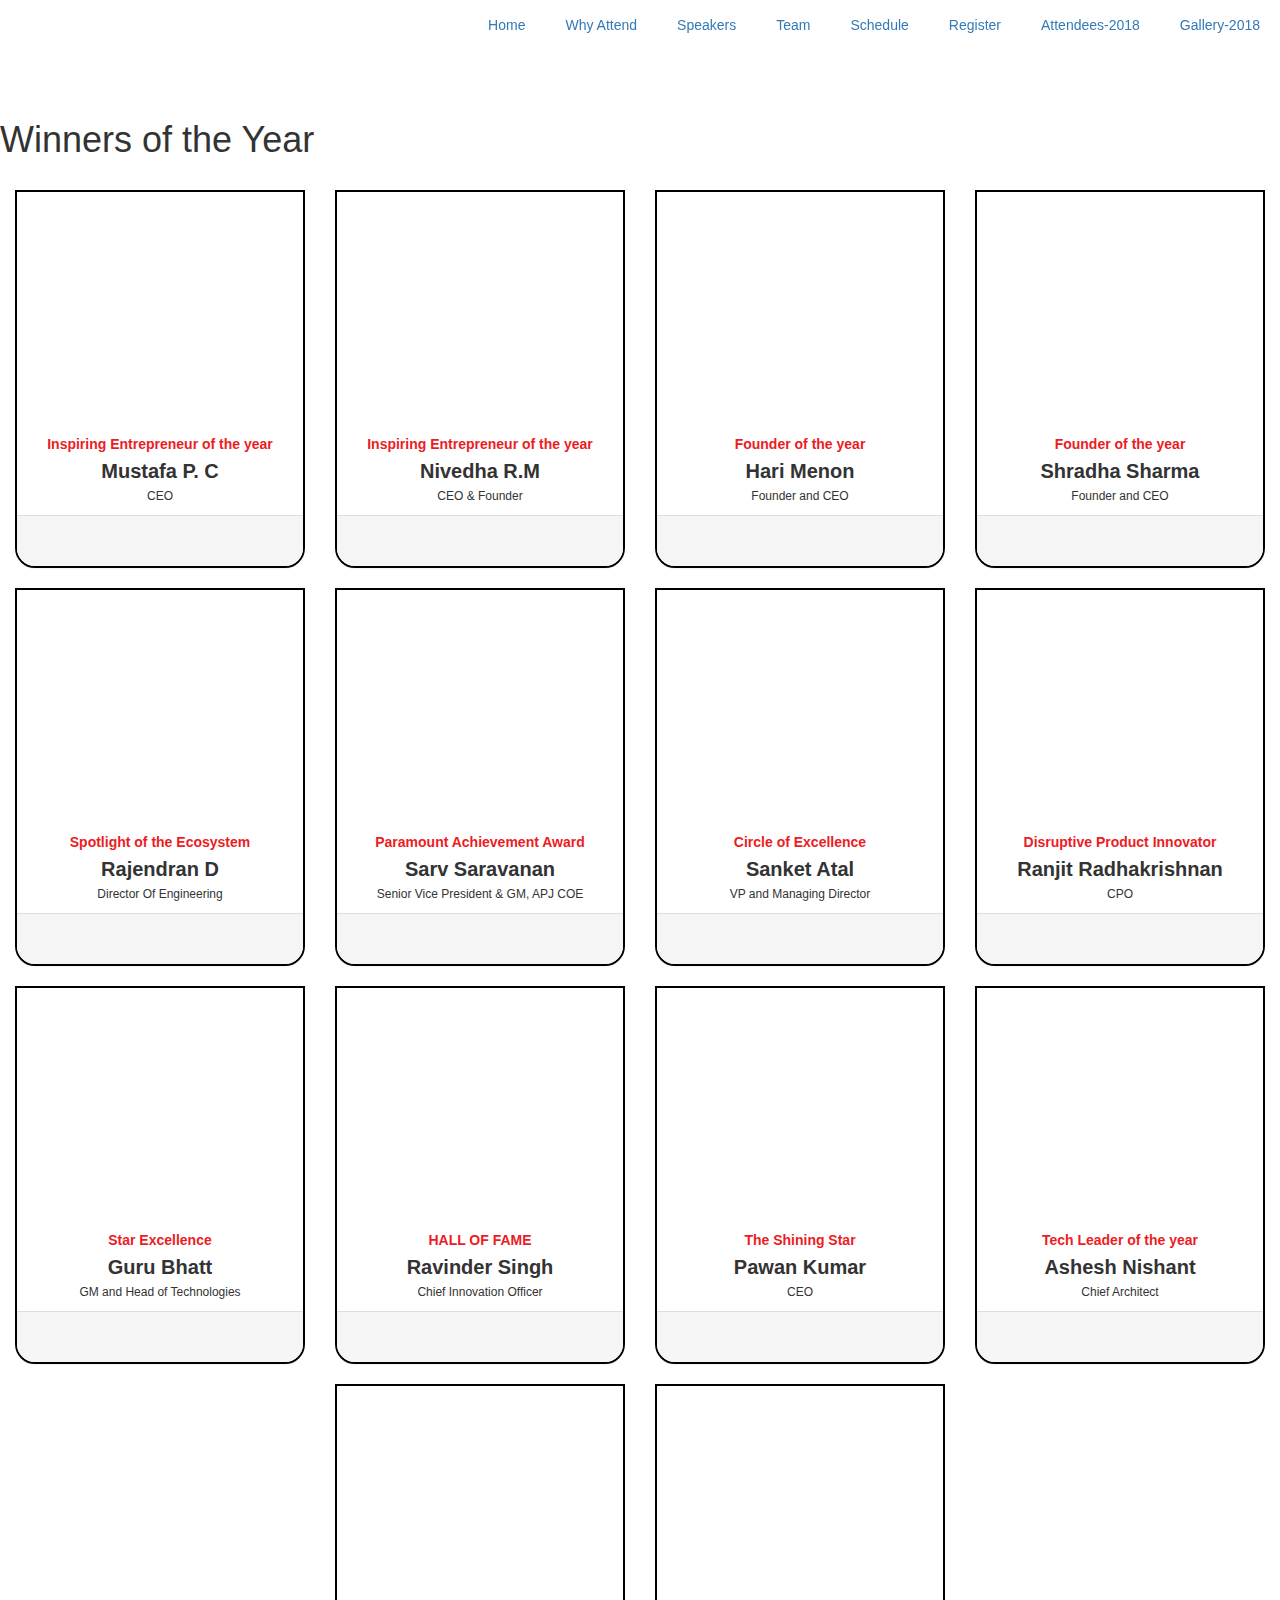
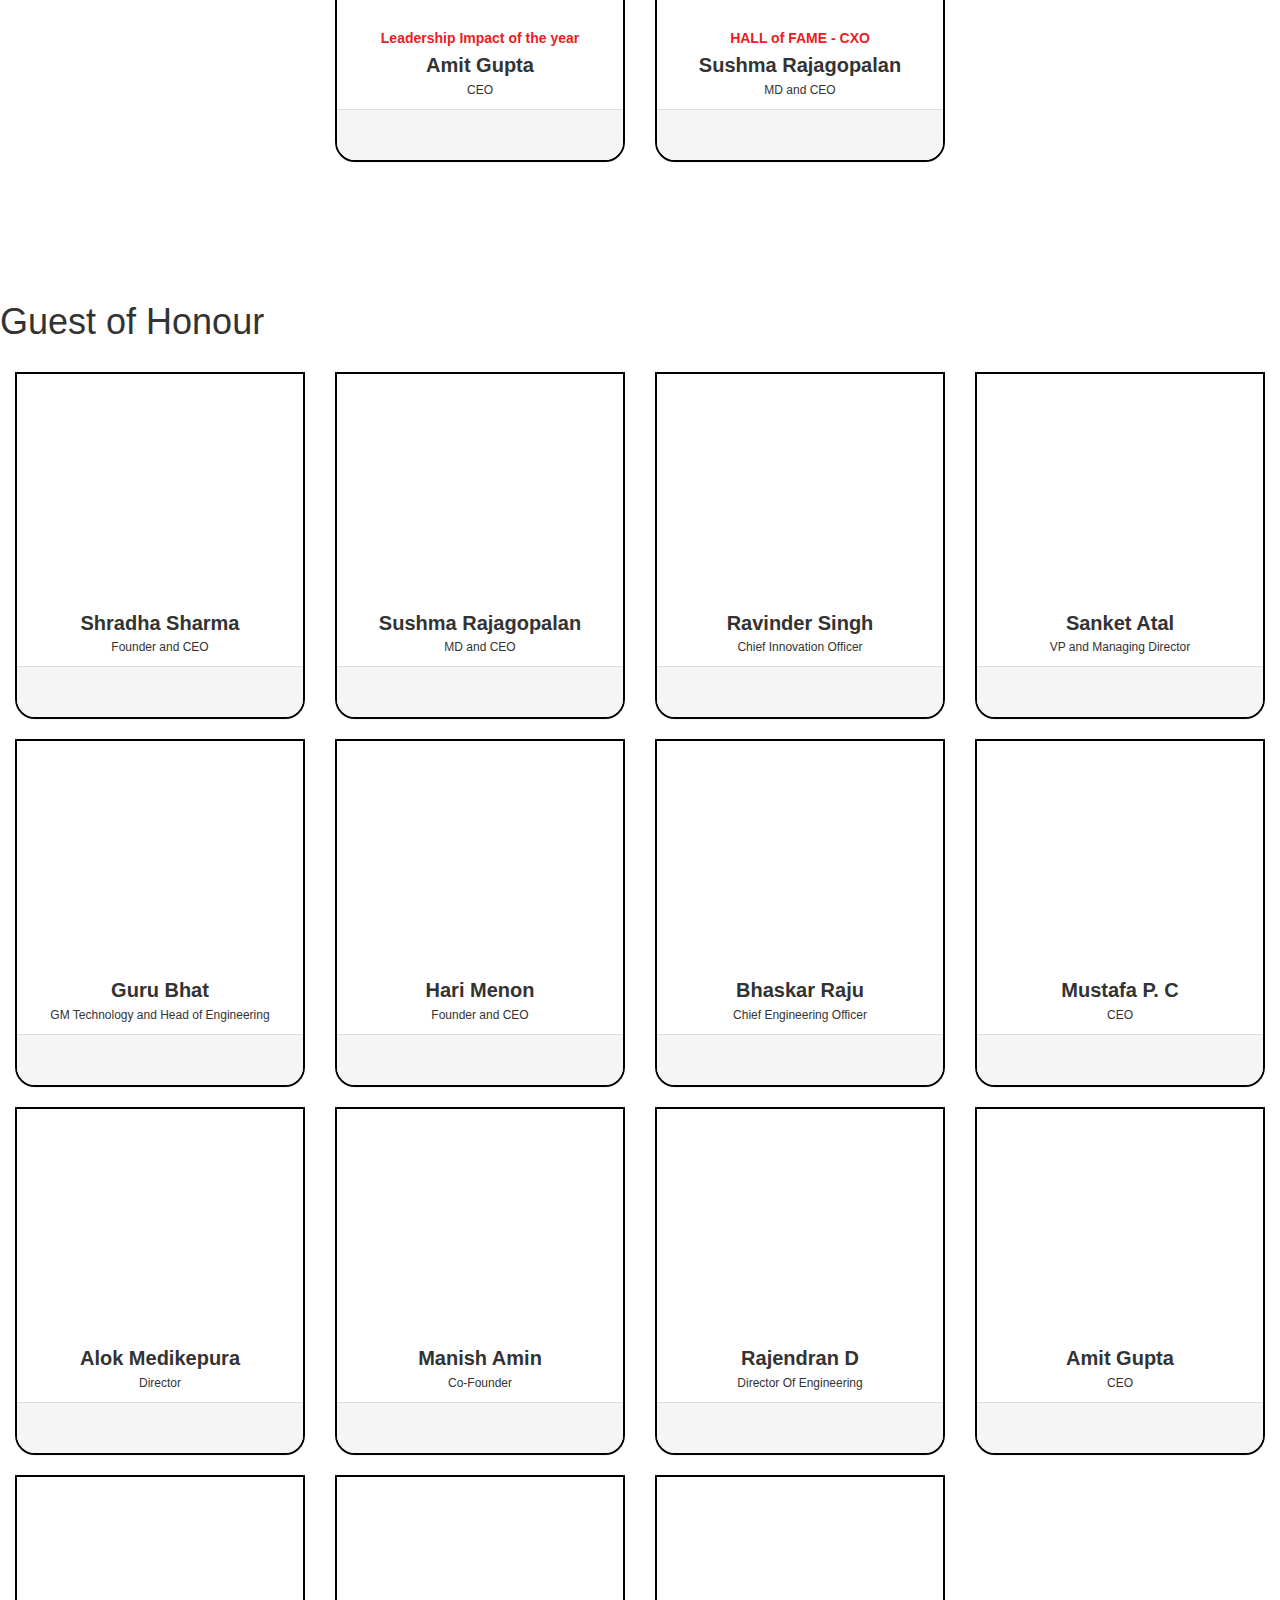
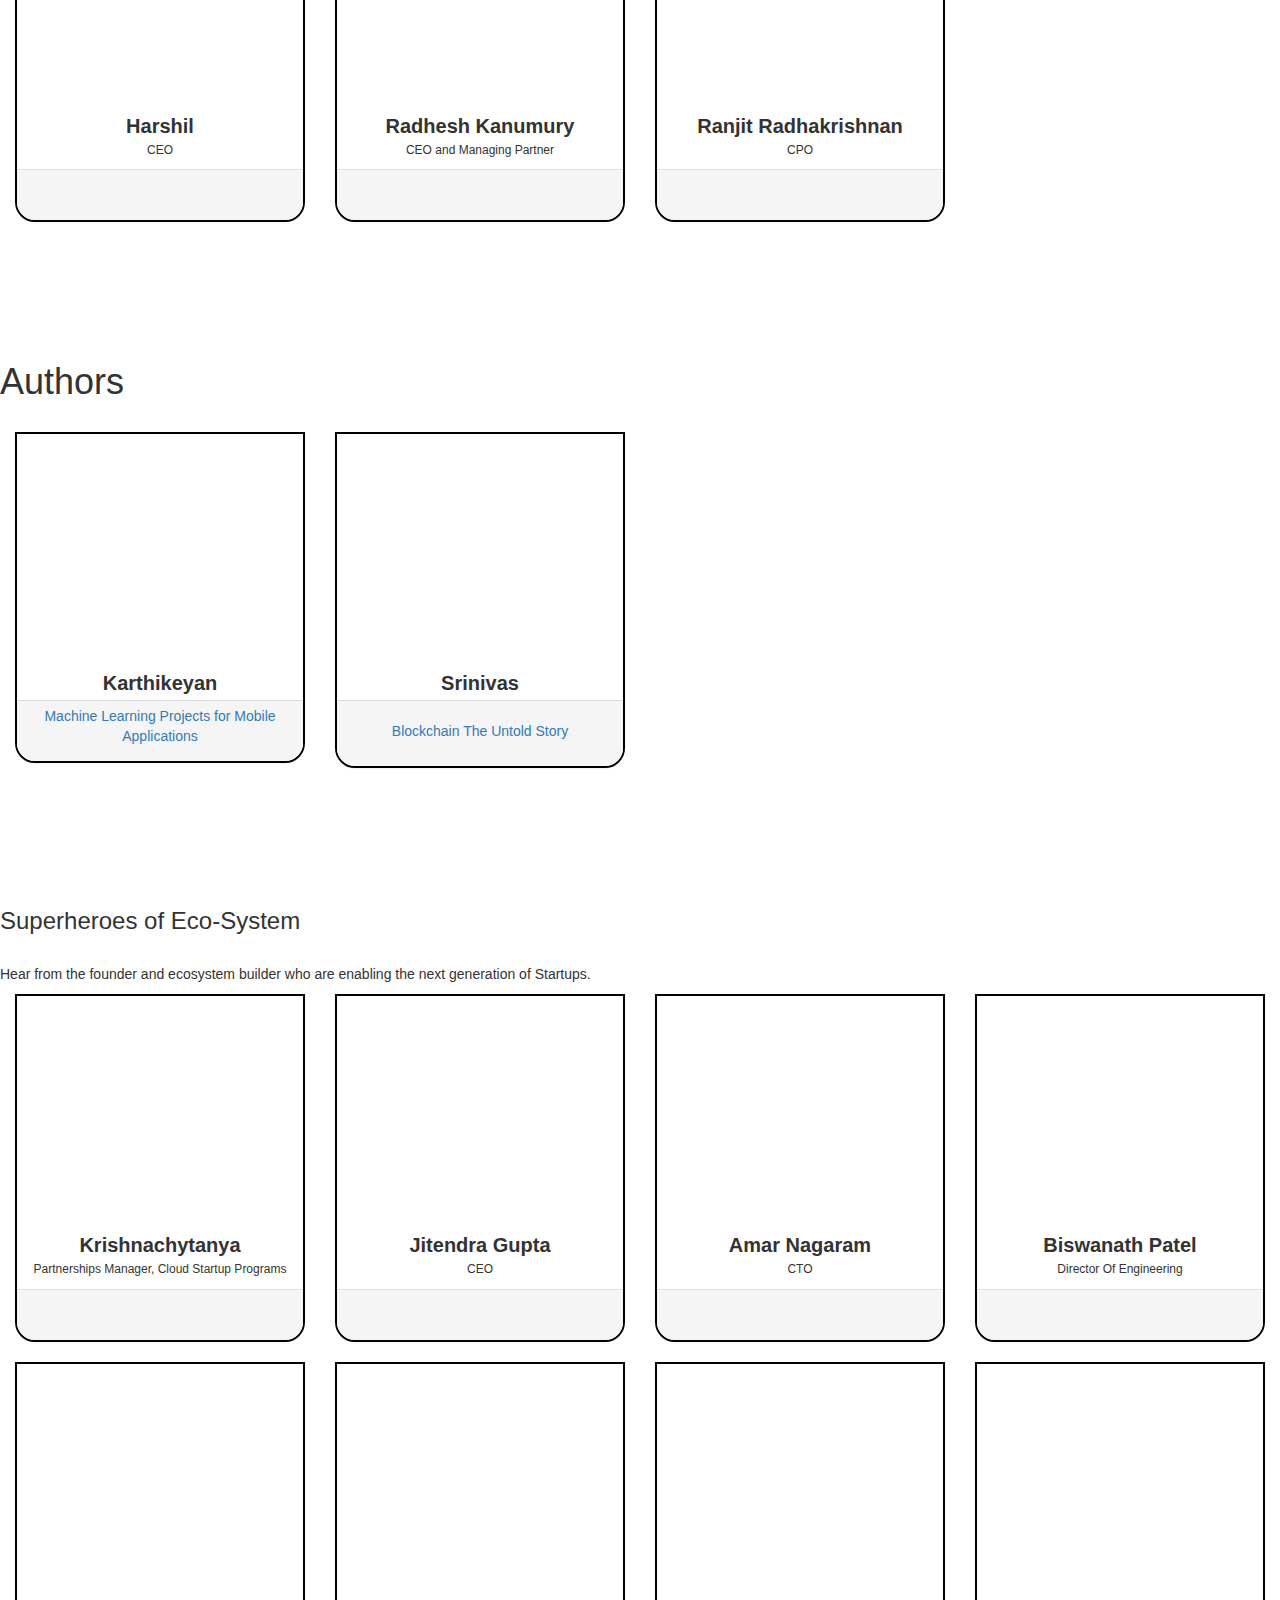
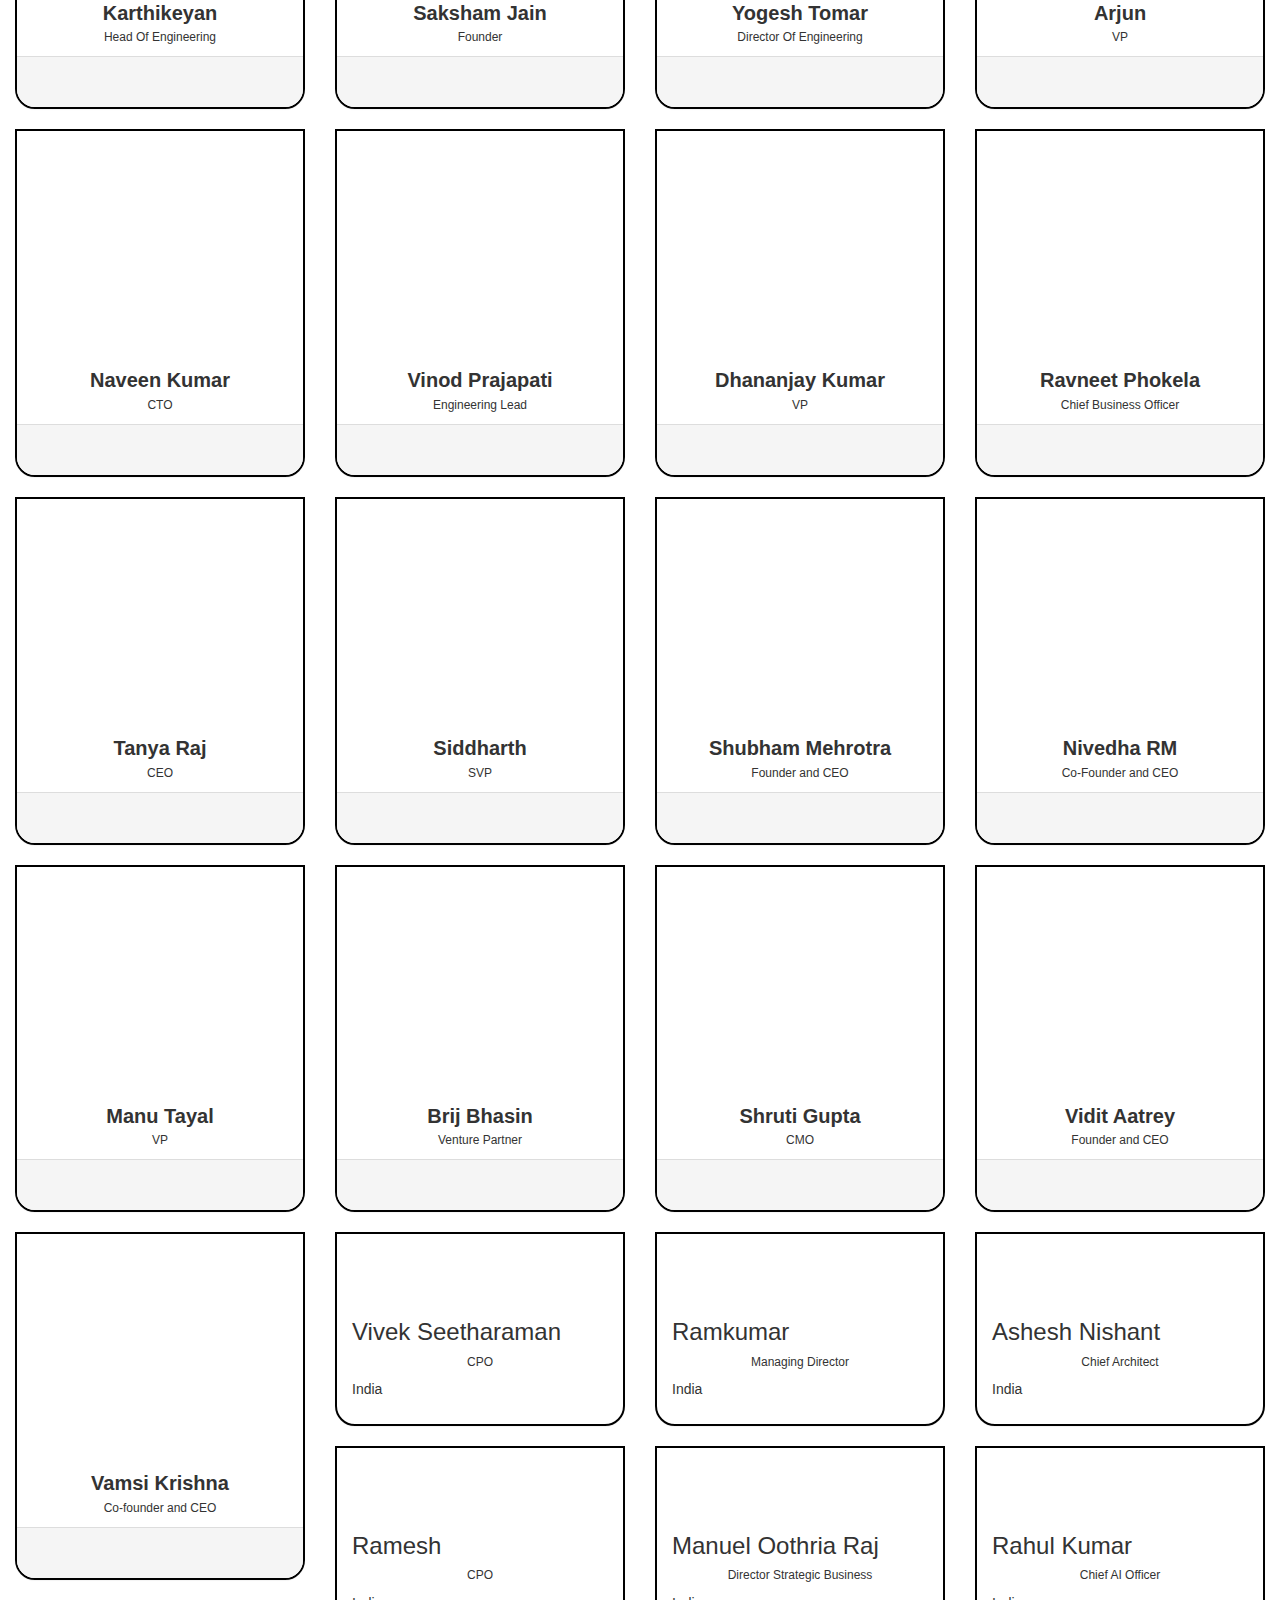
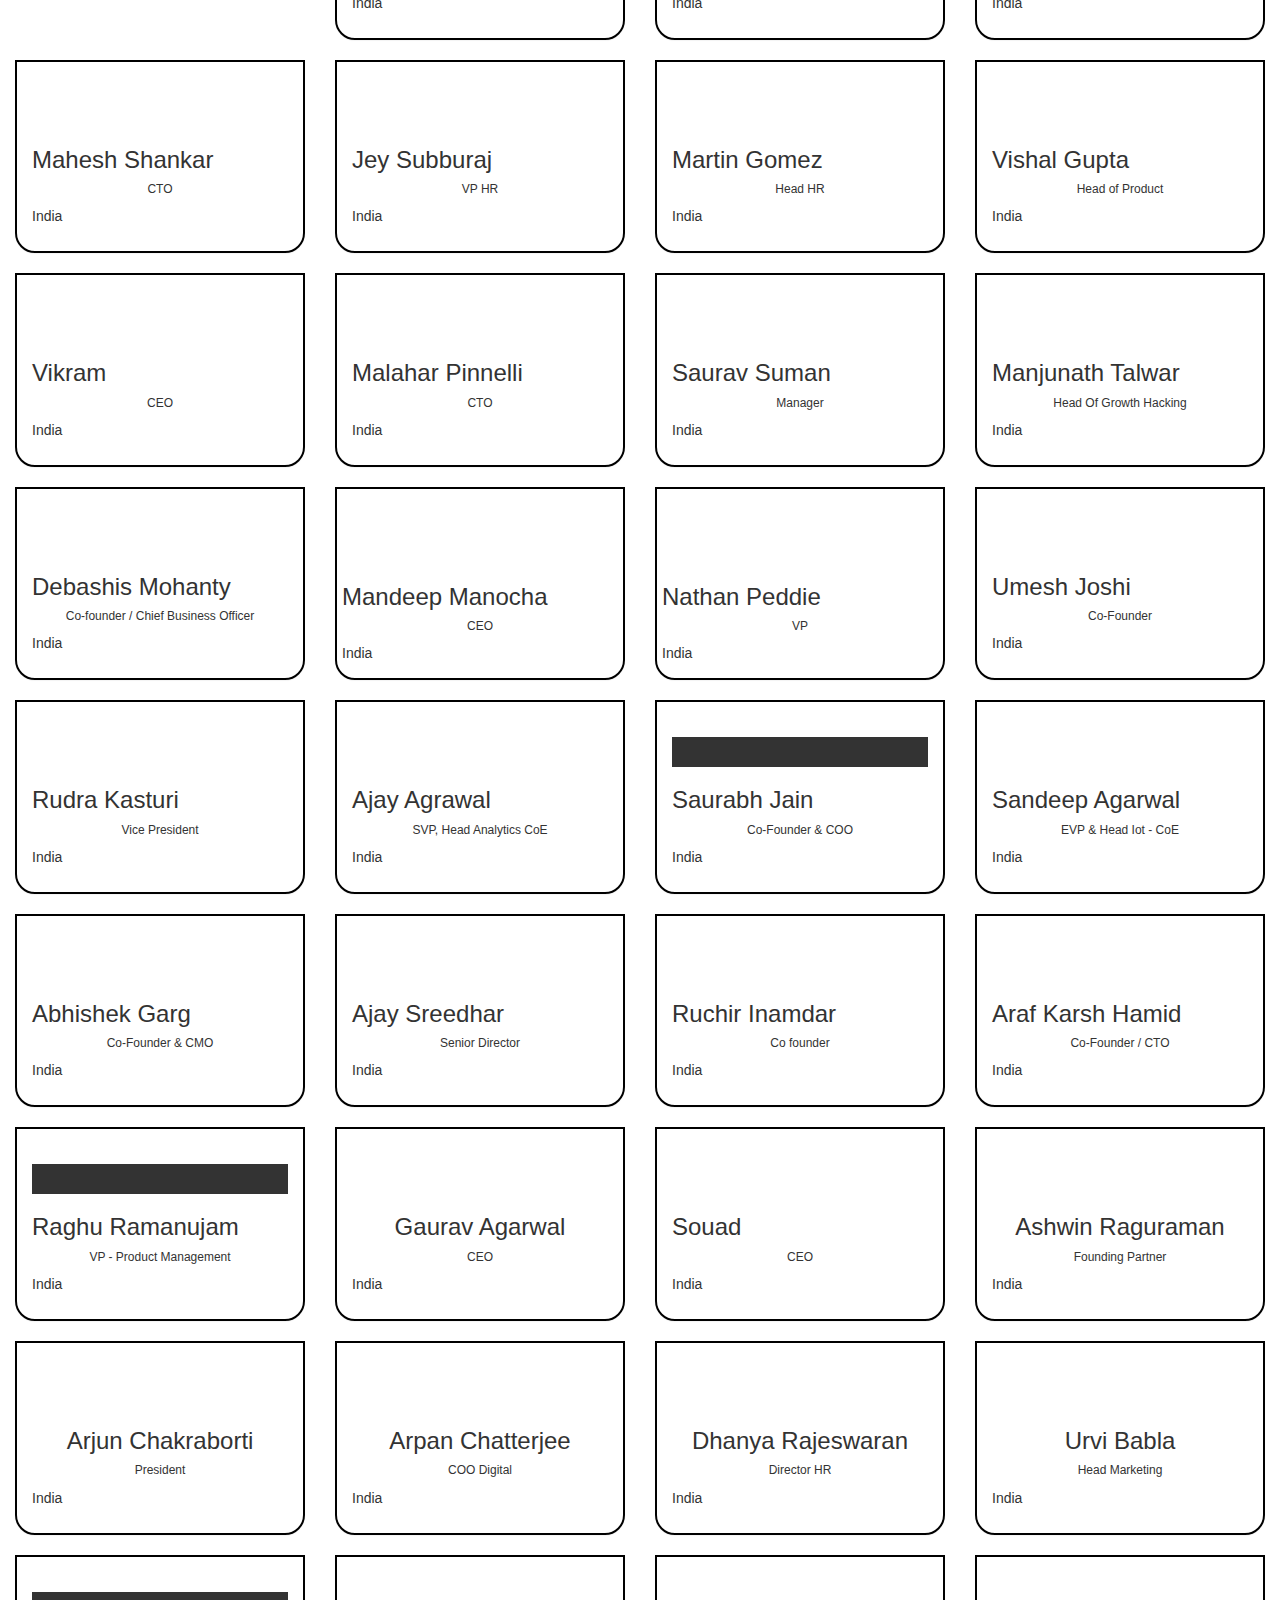
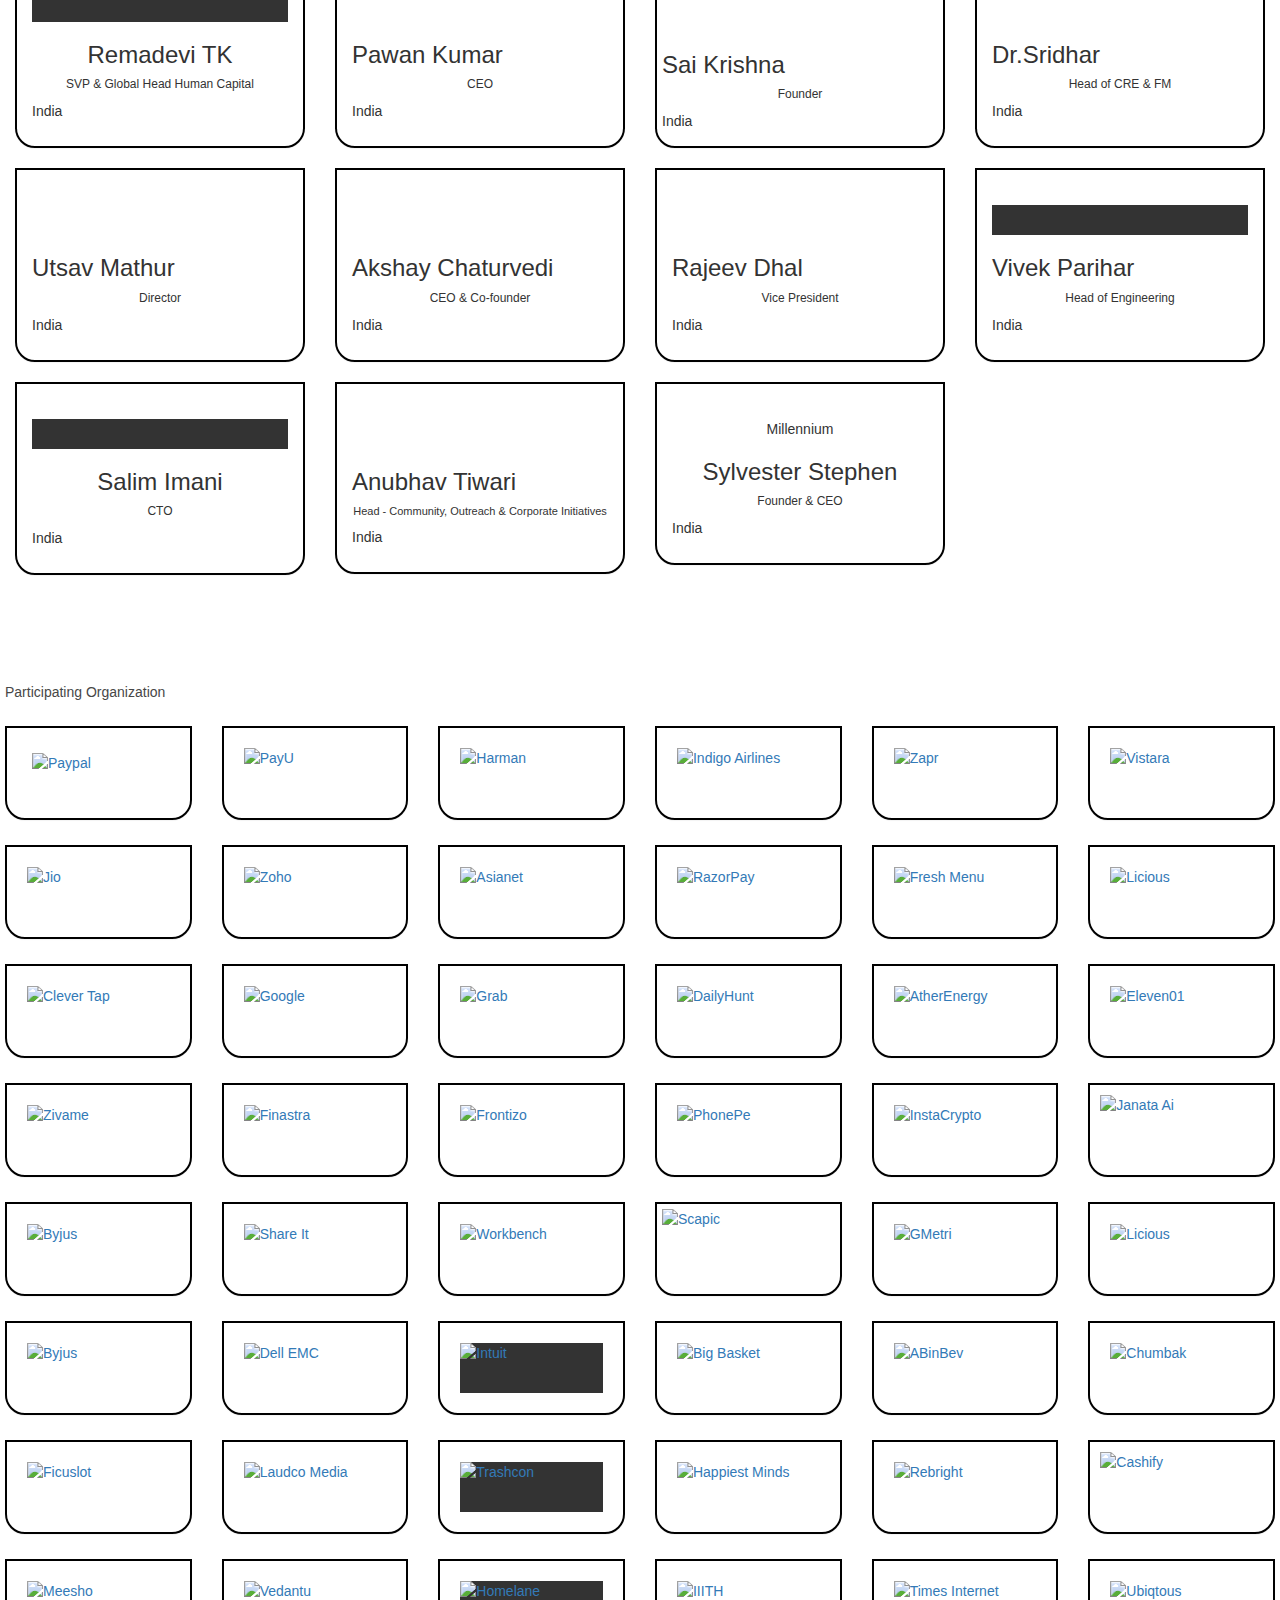
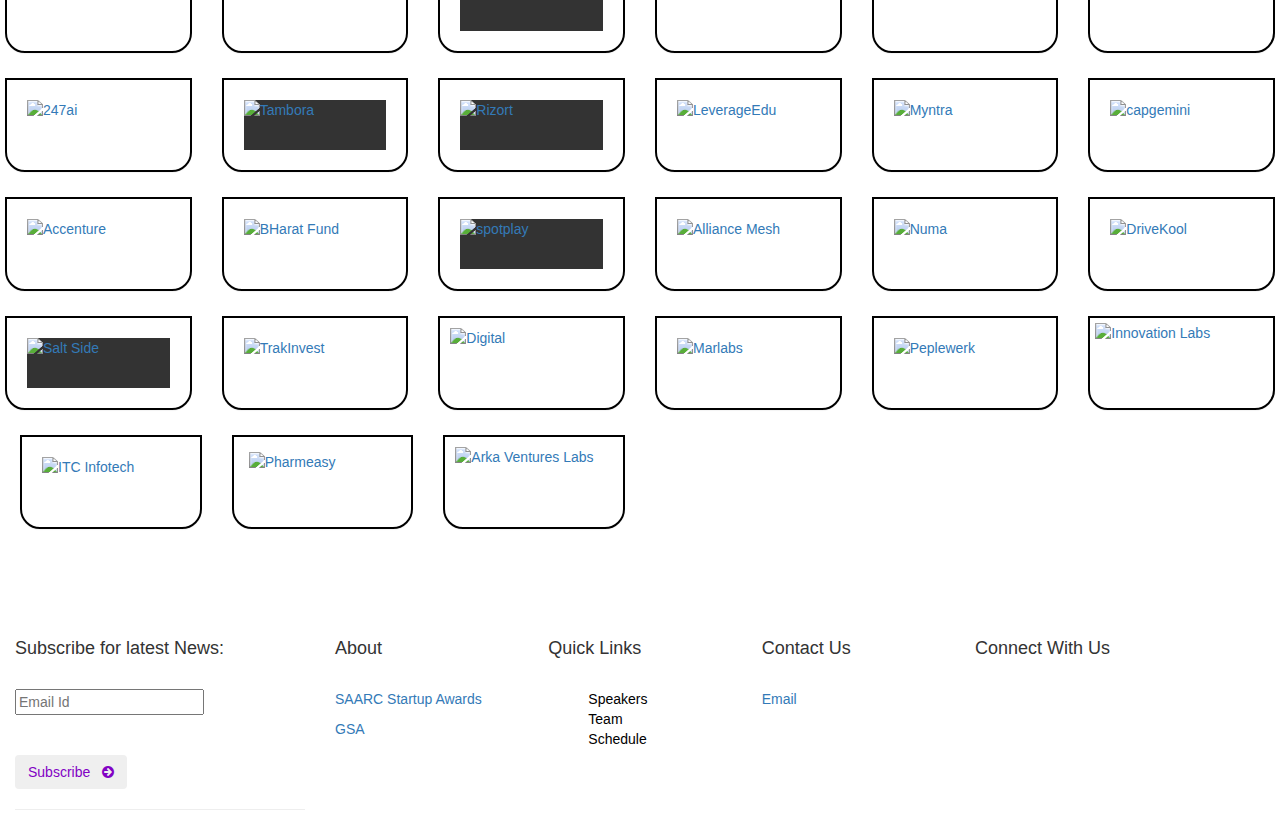
==== attendees.html @ 8e948843 "test" ====
<!DOCTYPE html>
<html lang="en">

<head>
    <meta charset="UTF-8">
    <meta name="viewport" content="width=device-width, initial-scale=1.0, user-scalable=no">
    <meta name="description" content="SAARC CXO CONFERENCE is an initiative by Global Startup Awards and SAARC where there is a meetup cum award ceremony held for the top C-level employees across SAARC.">
    <meta name="keywords" content="SAARC, SAARCCXOCONFERENCE, SAARC CXO CONFERENCE, CXO Dinner Meet, CEOS, Startups, GSA" />
    <meta http-equiv="X-UA-Compatible" content="ie=edge">
    <link rel="shortcut icon" href="img/sss-icon.png" type="image/jpeg" />
    <!-- Latest compiled and minified CSS -->
    <link rel="stylesheet" href="https://maxcdn.bootstrapcdn.com/bootstrap/3.3.7/css/bootstrap.min.css" integrity="sha384-BVYiiSIFeK1dGmJRAkycuHAHRg32OmUcww7on3RYdg4Va+PmSTsz/K68vbdEjh4u"
        crossorigin="anonymous">
    <link rel="stylesheet" href="css/style.css">
    <link rel="stylesheet" href="https://cdnjs.cloudflare.com/ajax/libs/font-awesome/4.7.0/css/font-awesome.css">
    <!-- <link rel="stylesheet" href="https://use.fontawesome.com/releases/v5.6.3/css/all.css" integrity="sha384-UHRtZLI+pbxtHCWp1t77Bi1L4ZtiqrqD80Kn4Z8NTSRyMA2Fd33n5dQ8lWUE00s/" crossorigin="anonymous"> -->
    <title>SAARC CXO CONFERENCE</title>
    <style type="text/css">
        @import url('https://fonts.googleapis.com/css?family=Unlock');
        @import url('https://fonts.googleapis.com/css?family=Merriweather');
        @import url('https://fonts.googleapis.com/css?family=Oswald');


        #speaker .panel-heading img {
            width: 100%;
        }



        /* Panel */

        .panel-default {
            background: transparent;
            border-radius: 0 0 20px 20px;
            border: 2px solid #000;
        }

        .panel-default:hover {
            border: 2px solid;
            /* border-color: -moz-linear-gradient(top, blue, red) !important;
             */
            /* -webkit-border-image: -webkit-gradient(linear, left top, left bottom, from(#00abeb), to(#fff), color-stop(0.5, #fff), color-stop(0.5, #66cc00)) 21 30 30 21 repeat repeat; */

        }

        .panel-header img {
            margin-top: 20px !important;
        }

        .panel-header:hover img {
            border-radius: 50%;


        }

        .panel-footer {
            /* background:#fff;  */
            border-radius: 0 0 18px 18px;
            padding: 5px
        }

        #pname {
            text-align: center;
            margin-bottom: 2px;
            font-size: 20px;
            font-weight: 600;
        }

        #sname {
            text-align: center;
            font-size: 12px;
            margin-top: 0;
        }



        /* Blur + Gray Scale */
        .panel-header img {
            border-radius: 50%;
            height: 200px;
            margin: auto;
            -webkit-filter: grayscale(0) blur(0);
            filter: grayscale(0) blur(0);
            -webkit-transition: .3s ease-in-out;
            transition: .3s ease-in-out;
        }

        .panel-header:hover img {
            -webkit-filter: grayscale(100%) blur(3px);
            filter: grayscale(100%) blur(3px);
        }

        /* End */

        .speakers a {
            font-size: 15px;
            text-align: center !important;
            padding: 10px 30px;
            border: 2px solid #ED1C24;
            text-decoration: none;
            ;
            color: #fff
        }

        .speakers a:hover {
            border: 2px solid #fff;
            color: #ED1C24;
        }


        /* Overlay */

        .overlay {
            position: absolute;
            top: 0;
            bottom: 0;
            left: 0;
            right: 0;
            height: 100%;
            width: 100%;
            opacity: 0;
            transition: .3s ease;
            background-color: transparent;
            border-radius: 50%;
        }

        .panel-header:hover .overlay {
            opacity: 1;
        }

        .icon {
            color: white;
            font-size: 50px;
            position: absolute;
            top: 30%;
            left: 50%;
            transform: translate(-50%, -50%);
            -ms-transform: translate(-50%, -50%);
            text-align: center;
        }

        .fa-linkedin:hover,
        .fa-linkedin-square:hover {
            color: #0077B5;
        }
    </style>
</head>

<body>

    <!-- Start of Header Section -->
    <section class="header">
        <nav class="navbar navbar-expand-lg navbar-fixed-top white">
            <div class="container-fluid">
                <div class="navbar-header">
                    <a class="navbar-brand" href="http://saarccxosummit.com/">
                        <img src="img/saarclogo.png" style="height:30px" alt="" class="img-responsive">
                    </a>
                    <button type="button" class="navbar-toggle collapsed" data-toggle="collapse" data-target="#bs-example-navbar-collapse-1"
                        aria-expanded="false">
                        <span class="sr-only">Toggle navigation</span>
                        <span class="icon-bar"></span>
                        <span class="icon-bar"></span>
                        <span class="icon-bar"></span>
                    </button>
                </div>
                <div class="collapse navbar-collapse" id="bs-example-navbar-collapse-1">
                    <ul class="list-unstyled list-inline nav navbar-nav navbar-right">
                        <li><a href="http://saarccxosummit.com/">Home</a></li>
                        <li><a href="why-attend.html">Why Attend</a></li>
                        <li><a href="speakers.html">Speakers</a></li>
                        <li><a href="team.html">Team</a></li>
                        <li><a href="schedule.html">Schedule</a></li>
                        <li><a href="register.html">Register</a></li>
                        <li class="active"><a href="attendees.html">Attendees-2018</a></li>
                        <li><a href="gallery.html">Gallery-2018</a></li>
                    </ul>
                </div>
            </div>
        </nav>

    </section>
    <!-- End of Header Section -->


    <section id="speaker" class="speaker_page" style="margin-top:100px">
        <div class="container-fluid">
            <div class="row">
                <h1 class="container-title" style="font-family: 'Roboto', 'Helvetica Neue', Helvetica, Arial, sans-serif;">Winners
                    of the Year</h3> <br>


                    <div class="col-md-3 col-sm-6" style="margin:auto">
                        <div class="panel panel-default">

                            <div class="panel-header">
                                <img src="img/musthafa.png" alt="" class="img img-responsive">
                                <div class="overlay">
                                    <a href="#" class="icon" title="User Profile">
                                        <i class="fa fa-linkedin" aria-hidden="true"></i>
                                    </a>
                                </div>
                            </div>
                            <div class="panel-body" style="padding-bottom:0">
                                <h5 style="text-align:center; font-weight:700; color:#ED1C24; margin-bottom:5px">Inspiring
                                    Entrepreneur of the year</h5>
                                <p id="pname" style="text-align:center">Mustafa P. C</p>
                                <p id="sname" style="text-align:center">CEO</p>


                            </div>

                            <div class="panel-footer">
                                <p style="text-align:center">
                                    <img src="img/id.png" alt="" class="img-responsive" style="height:30px; margin:auto; padding: 0">
                                </p>
                            </div>
                        </div>
                    </div>


                    <div class="col-md-3 col-sm-6" style="margin:auto">
                        <div class="panel panel-default">

                            <div class="panel-header">
                                <img src="img/nivedha.jpg" alt="" class="img img-responsive">
                                <div class="overlay">
                                    <a href="#" class="icon" title="User Profile">
                                        <i class="fa fa-linkedin" aria-hidden="true"></i>
                                    </a>
                                </div>
                            </div>
                            <div class="panel-body" style="padding-bottom:0">
                                <h5 style="text-align:center; font-weight:700; color:#ED1C24; margin-bottom:5px">Inspiring
                                    Entrepreneur of the year</h5>
                                <p id="pname" style="text-align:center">Nivedha R.M</p>
                                <p id="sname" style="text-align:center">CEO & Founder</p>

                            </div>

                            <div class="panel-footer">
                                <p style="text-align:center">
                                    <img src="img/trashcon.png" alt="" class="img-responsive" style="height:30px; margin:auto; padding: 0">
                                </p>
                            </div>
                        </div>
                    </div>


                    <div class="col-md-3 col-sm-6" style="margin:auto">
                        <div class="panel panel-default">

                            <div class="panel-header">
                                <img src="img/Hari_BigBasket.jpg" alt="" class="img img-responsive">
                                <div class="overlay">
                                    <a href="#" class="icon" title="User Profile">
                                        <i class="fa fa-linkedin" aria-hidden="true"></i>
                                    </a>
                                </div>
                            </div>
                            <div class="panel-body" style="padding-bottom:0">
                                <h5 style="text-align:center; font-weight:700; color:#ED1C24; margin-bottom:5px">Founder
                                    of
                                    the year</h5>
                                <p id="pname" style="text-align:center">Hari Menon</p>
                                <p id="sname" style="text-align:center">Founder and CEO</p>

                            </div>

                            <div class="panel-footer">
                                <p style="text-align:center">
                                    <img src="img/bigbasket-logo.png" alt="" class="img-responsive" style="height:30px; margin:auto; padding: 0">
                                </p>
                            </div>
                        </div>
                    </div>

                    <div class="col-md-3 col-sm-6" style="margin:auto">
                        <div class="panel panel-default">

                            <div class="panel-header">
                                <img src="img/shradha.jpeg" alt="" class="img img-responsive">
                                <div class="overlay">
                                    <a href="#" class="icon" title="User Profile">
                                        <i class="fa fa-linkedin" aria-hidden="true"></i>
                                    </a>
                                </div>
                            </div>
                            <div class="panel-body" style="padding-bottom:0">
                                <h5 style="text-align:center; font-weight:700; color:#ED1C24; margin-bottom:5px">Founder
                                    of
                                    the year</h5>
                                <p id="pname" style="text-align:center">Shradha Sharma</p>
                                <p id="sname" style="text-align:center">Founder and CEO</p>

                            </div>

                            <div class="panel-footer">
                                <p style="text-align:center">
                                    <img src="img/yourstory.png" alt="" class="img-responsive" style="height:30px; margin:auto; padding: 0">
                                </p>
                            </div>
                        </div>
                    </div>

                    <div class="col-md-3 col-sm-6" style="margin:auto">
                        <div class="panel panel-default">

                            <div class="panel-header">
                                <img src="img/rajendran.png" alt="" class="img img-responsive">
                                <div class="overlay">
                                    <a href="#" class="icon" title="User Profile">
                                        <i class="fa fa-linkedin" aria-hidden="true"></i>
                                    </a>
                                </div>
                            </div>
                            <div class="panel-body" style="padding-bottom:0">
                                <h5 style="text-align:center; font-weight:700; color:#ED1C24; margin-bottom:5px">Spotlight
                                    of the Ecosystem</h5>
                                <p id="pname" style="text-align:center">Rajendran D</p>
                                <p id="sname" style="text-align:center">Director Of Engineering</p>

                            </div>

                            <div class="panel-footer">
                                <p style="text-align:center">
                                    <img src="img/zoho.png" alt="" class="img-responsive" style="height:30px; margin:auto; padding: 0">
                                </p>
                            </div>
                        </div>
                    </div>


                    <div class="col-md-3 col-sm-6" style="margin:auto">
                        <div class="panel panel-default">

                            <div class="panel-header">
                                <img src="img/sarvanan.jpeg" alt="" class="img img-responsive">
                                <div class="overlay">
                                    <a href="#" class="icon" title="User Profile">
                                        <i class="fa fa-linkedin" aria-hidden="true"></i>
                                    </a>
                                </div>
                            </div>
                            <div class="panel-body" style="padding-bottom:0">
                                <h5 style="text-align:center; font-weight:700; color:#ED1C24; margin-bottom:5px">Paramount
                                    Achievement Award</h5>
                                <p id="pname" style="text-align:center">Sarv Saravanan</p>
                                <p id="sname" style="text-align:center">Senior Vice President & GM, APJ COE</p>

                            </div>

                            <div class="panel-footer">
                                <p style="text-align:center">
                                    <img src="img/emc.jpeg" alt="" class="img-responsive" style="height:30px; margin:auto; padding: 0">
                                </p>
                            </div>
                        </div>
                    </div>


                    <div class="col-md-3 col-sm-6" style="margin:auto">
                        <div class="panel panel-default">

                            <div class="panel-header">
                                <img src="img/sanket.jpeg" alt="" class="img img-responsive">
                                <div class="overlay">
                                    <a href="#" class="icon" title="User Profile">
                                        <i class="fa fa-linkedin" aria-hidden="true"></i>
                                    </a>
                                </div>
                            </div>
                            <div class="panel-body" style="padding-bottom:0">
                                <h5 style="text-align:center; font-weight:700; color:#ED1C24; margin-bottom:5px">Circle
                                    of
                                    Excellence</h5>
                                <p id="pname" style="text-align:center">Sanket Atal</p>
                                <p id="sname" style="text-align:center">VP and Managing Director</p>

                            </div>

                            <div class="panel-footer">
                                <p style="text-align:center">
                                    <img src="img/intuit.jpeg" alt="" class="img-responsive" style="height:30px; margin:auto; padding: 0">
                                </p>
                            </div>
                        </div>
                    </div>


                    <div class="col-md-3 col-sm-6" style="margin:auto">
                        <div class="panel panel-default">

                            <div class="panel-header">
                                <img src="img/Ranjit.jpeg" alt="" class="img img-responsive">
                                <div class="overlay">
                                    <a href="#" class="icon" title="User Profile">
                                        <i class="fa fa-linkedin" aria-hidden="true"></i>
                                    </a>
                                </div>
                            </div>
                            <div class="panel-body" style="padding-bottom:0">
                                <h5 style="text-align:center; font-weight:700; color:#ED1C24; margin-bottom:5px">Disruptive
                                    Product Innovator</h5>
                                <p id="pname" style="text-align:center">Ranjit Radhakrishnan</p>
                                <p id="sname" style="text-align:center">CPO</p>

                            </div>

                            <div class="panel-footer">
                                <p style="text-align:center">
                                    <img src="img/byjus.png" alt="" class="img-responsive" style="height:30px; margin:auto; padding: 0">
                                </p>
                            </div>
                        </div>
                    </div>






                    <div class="col-md-3 col-sm-6" style="margin:auto">
                        <div class="panel panel-default">

                            <div class="panel-header">
                                <img src="img/Guru_Paypal.jpe" alt="" class="img img-responsive">
                                <div class="overlay">
                                    <a href="#" class="icon" title="User Profile">
                                        <i class="fa fa-linkedin" aria-hidden="true"></i>
                                    </a>
                                </div>
                            </div>
                            <div class="panel-body" style="padding-bottom:0">
                                <h5 style="text-align:center; font-weight:700; color:#ED1C24; margin-bottom:5px">Star
                                    Excellence</h5>
                                <p id="pname" style="text-align:center">Guru Bhatt</p>
                                <p id="sname" style="text-align:center">GM and Head of Technologies</p>

                            </div>

                            <div class="panel-footer">
                                <p style="text-align:center">
                                    <img src="img/paypal.png" alt="" class="img-responsive" style="height:30px; margin:auto; padding: 0">
                                </p>
                            </div>
                        </div>
                    </div>

                    <div class="col-md-3 col-sm-6" style="margin:auto">
                        <div class="panel panel-default">

                            <div class="panel-header">
                                <img src="img/Ravinder.jpeg" alt="" class="img img-responsive">
                                <div class="overlay">
                                    <a href="#" class="icon" title="User Profile">
                                        <i class="fa fa-linkedin" aria-hidden="true"></i>
                                    </a>
                                </div>
                            </div>
                            <div class="panel-body" style="padding-bottom:0">
                                <h5 style="text-align:center; font-weight:700; color:#ED1C24; margin-bottom:5px">HALL
                                    OF
                                    FAME</h5>
                                <p id="pname" style="text-align:center">Ravinder Singh</p>
                                <p id="sname" style="text-align:center">Chief Innovation Officer</p>

                            </div>

                            <div class="panel-footer">
                                <p style="text-align:center">
                                    <img src="img/vistara.png" alt="" class="img-responsive" style="height:30px; margin:auto; padding: 0">
                                </p>
                            </div>
                        </div>
                    </div>

                    <div class="col-md-3 col-sm-6" style="margin:auto">
                        <div class="panel panel-default">

                            <div class="panel-header">
                                <img src="img/Pavan_Workbench.jpg" alt="" class="img img-responsive">
                                <div class="overlay">
                                    <a href="#" class="icon" title="User Profile">
                                        <i class="fa fa-linkedin" aria-hidden="true"></i>
                                    </a>
                                </div>
                            </div>
                            <div class="panel-body" style="padding-bottom:0">
                                <h5 style="text-align:center; font-weight:700; color:#ED1C24; margin-bottom:5px">The
                                    Shining Star</h5>
                                <p id="pname" style="text-align:center">Pawan Kumar</p>
                                <p id="sname" style="text-align:center">CEO</p>

                            </div>

                            <div class="panel-footer">
                                <p style="text-align:center">
                                    <img src="img/workbench.png" alt="" class="img-responsive" style="height:30px; margin:auto; padding: 0">
                                </p>
                            </div>
                        </div>
                    </div>

                    <div class="col-md-3 col-sm-6" style="margin:auto">
                        <div class="panel panel-default">

                            <div class="panel-header">
                                <img src="img/ashesh.png" alt="" class="img img-responsive">
                                <div class="overlay">
                                    <a href="#" class="icon" title="User Profile">
                                        <i class="fa fa-linkedin" aria-hidden="true"></i>
                                    </a>
                                </div>
                            </div>
                            <div class="panel-body" style="padding-bottom:0">
                                <h5 style="text-align:center; font-weight:700; color:#ED1C24; margin-bottom:5px">Tech
                                    Leader of the year</h5>
                                <p id="pname" style="text-align:center">Ashesh Nishant</p>
                                <p id="sname" style="text-align:center">Chief Architect</p>

                            </div>

                            <div class="panel-footer">
                                <p style="text-align:center">
                                    <img src="img/jio.png" alt="" class="img-responsive" style="height:30px; margin:auto; padding: 0">
                                </p>
                            </div>
                        </div>
                    </div>

                    <div class="col-md-3 col-sm-"></div>
                    <div class="col-md-3 col-sm-6" style="margin:auto">
                        <div class="panel panel-default">

                            <div class="panel-header">
                                <img src="img/amit.png" alt="" class="img img-responsive">
                                <div class="overlay">
                                    <a href="#" class="icon" title="User Profile">
                                        <i class="fa fa-linkedin" aria-hidden="true"></i>
                                    </a>
                                </div>
                            </div>
                            <div class="panel-body" style="padding-bottom:0">
                                <h5 style="text-align:center; font-weight:700; color:#ED1C24; margin-bottom:5px">Leadership
                                    Impact of the year</h5>
                                <p id="pname" style="text-align:center">Amit Gupta</p>
                                <p id="sname" style="text-align:center">CEO</p>

                            </div>

                            <div class="panel-footer">
                                <p style="text-align:center">
                                    <img src="img/asianetnewlogo.png" alt="" class="img-responsive" style="height:30px; margin:auto; padding: 0">
                                </p>
                            </div>
                        </div>
                    </div>

                    <div class="col-md-3 col-sm-6" style="margin:auto">
                        <div class="panel panel-default">

                            <div class="panel-header">
                                <img src="img/sushma_itc.jpg" alt="" class="img img-responsive">
                                <div class="overlay">
                                    <a href="#" class="icon" title="User Profile">
                                        <i class="fa fa-linkedin" aria-hidden="true"></i>
                                    </a>
                                </div>
                            </div>
                            <div class="panel-body" style="padding-bottom:0">
                                <h5 style="text-align:center; font-weight:700; color:#ED1C24; margin-bottom:5px">HALL
                                    of
                                    FAME - CXO</h5>
                                <p id="pname" style="text-align:center">Sushma Rajagopalan</p>
                                <p id="sname" style="text-align:center">MD and CEO</p>

                            </div>

                            <div class="panel-footer">
                                <p style="text-align:center">
                                    <img src="img/itc.png" alt="" class="img-responsive" style="height:30px; margin:auto; padding: 0">
                                </p>
                            </div>
                        </div>
                    </div>




    </section>



    <section id="speaker" class="speaker_page" style="margin-top:100px">
        <div class="container-fluid">
            <div class="row">
                <h1 class="container-title" style="font-family: 'Roboto', 'Helvetica Neue', Helvetica, Arial, sans-serif;">Guest
                    of Honour</h1> <br>


                <div class="col-md-3 col-sm-6" style="margin:auto">
                    <div class="panel panel-default">

                        <div class="panel-header">
                            <img src="img/shradha.jpeg" alt="" class="img img-responsive">
                            <div class="overlay">

                            </div>
                        </div>
                        <div class="panel-body" style="padding-bottom:0">
                            <p id="pname" style="text-align:center">Shradha Sharma</p>
                            <p id="sname" style="text-align:center">Founder and CEO</p>

                        </div>

                        <div class="panel-footer">
                            <p style="text-align:center">
                                <img src="img/yourstory.png" alt="" class="img-responsive" style="height:30px; margin:auto; padding: 0">
                            </p>
                        </div>
                    </div>
                </div>

                <div class="col-md-3 col-sm-6" style="margin:auto">
                    <div class="panel panel-default">

                        <div class="panel-header">
                            <img src="img/sushma_itc.jpg" alt="" class="img img-responsive">
                            <div class="overlay">

                            </div>
                        </div>
                        <div class="panel-body" style="padding-bottom:0">
                            <p id="pname" style="text-align:center">Sushma Rajagopalan</p>
                            <p id="sname" style="text-align:center">MD and CEO</p>

                        </div>

                        <div class="panel-footer">
                            <p style="text-align:center">
                                <img src="img/itc.png" alt="" class="img-responsive" style="height:30px; margin:auto; padding: 0">
                            </p>
                        </div>
                    </div>
                </div>

                <div class="col-md-3 col-sm-6" style="margin:auto">
                    <div class="panel panel-default">

                        <div class="panel-header">
                            <img src="img/Ravinder.jpeg" alt="" class="img img-responsive">
                            <div class="overlay">

                            </div>
                        </div>
                        <div class="panel-body" style="padding-bottom:0">
                            <p id="pname" style="text-align:center">Ravinder Singh</p>
                            <p id="sname" style="text-align:center">Chief Innovation Officer</p>

                        </div>

                        <div class="panel-footer">
                            <p style="text-align:center">
                                <img src="img/vistara.png" alt="" class="img-responsive" style="height:30px; margin:auto; padding: 0">
                            </p>
                        </div>
                    </div>
                </div>

                <div class="col-md-3 col-sm-6" style="margin:auto">
                    <div class="panel panel-default">

                        <div class="panel-header">
                            <img src="img/sanket.jpeg" alt="" class="img img-responsive">
                            <div class="overlay">

                            </div>
                        </div>
                        <div class="panel-body" style="padding-bottom:0">
                            <p id="pname" style="text-align:center">Sanket Atal</p>
                            <p id="sname" style="text-align:center">VP and Managing Director</p>

                        </div>

                        <div class="panel-footer">
                            <p style="text-align:center">
                                <img src="img/intuit.jpeg" alt="" class="img-responsive" style="height:30px; margin:auto; padding: 0">
                            </p>
                        </div>
                    </div>
                </div>


                <div class="col-md-3 col-sm-6" style="margin:auto">
                    <div class="panel panel-default">

                        <div class="panel-header">
                            <img src="img/Guru_Paypal.jpe" alt="" class="img img-responsive">
                            <div class="overlay">

                            </div>
                        </div>
                        <div class="panel-body" style="padding-bottom:0">
                            <p id="pname" style="text-align:center">Guru Bhat</p>
                            <p id="sname" style="text-align:center">GM Technology and Head of Engineering</p>

                        </div>

                        <div class="panel-footer">
                            <p style="text-align:center">
                                <img src="img/paypal.png" alt="" class="img-responsive" style="height:30px; margin:auto; padding: 0">
                            </p>
                        </div>
                    </div>
                </div>

                <div class="col-md-3 col-sm-6" style="margin:auto">
                    <div class="panel panel-default">

                        <div class="panel-header">
                            <img src="img/Hari_BigBasket.jpg" alt="" class="img img-responsive">
                            <div class="overlay">

                            </div>
                        </div>
                        <div class="panel-body" style="padding-bottom:0">
                            <p id="pname" style="text-align:center">Hari Menon</p>
                            <p id="sname" style="text-align:center">Founder and CEO</p>

                        </div>

                        <div class="panel-footer">
                            <p style="text-align:center">
                                <img src="img/bigbasket-logo.png" alt="" class="img-responsive" style="height:30px; margin:auto; padding: 0">
                            </p>
                        </div>
                    </div>
                </div>

                <div class="col-md-3 col-sm-6" style="margin:auto">
                    <div class="panel panel-default">

                        <div class="panel-header">
                            <img src="img/bhaskar.jpg" alt="" class="img img-responsive">
                            <div class="overlay">

                            </div>
                        </div>
                        <div class="panel-body" style="padding-bottom:0">
                            <p id="pname" style="text-align:center">Bhaskar Raju</p>
                            <p id="sname" style="text-align:center">Chief Engineering Officer</p>

                        </div>

                        <div class="panel-footer">
                            <p style="text-align:center">
                                <img src="img/pharmeasy.png" alt="" class="img-responsive" style="height:30px; margin:auto; padding: 0">
                            </p>
                        </div>
                    </div>
                </div>


                <div class="col-md-3 col-sm-6" style="margin:auto">
                    <div class="panel panel-default">

                        <div class="panel-header">
                            <img src="img/musthafa.png" alt="" class="img img-responsive">
                            <div class="overlay">

                            </div>
                        </div>
                        <div class="panel-body" style="padding-bottom:0">
                            <p id="pname" style="text-align:center">Mustafa P. C</p>
                            <p id="sname" style="text-align:center">CEO</p>

                        </div>

                        <div class="panel-footer">
                            <p style="text-align:center">
                                <img src="img/id.png" alt="" class="img-responsive" style="height:30px; margin:auto; padding: 0">
                            </p>
                        </div>
                    </div>
                </div>

                <div class="col-md-3 col-sm-6" style="margin:auto">
                    <div class="panel panel-default">

                        <div class="panel-header">
                            <img src="img/alok_innovation.jpg" alt="" class="img img-responsive">
                            <div class="overlay">

                            </div>
                        </div>
                        <div class="panel-body" style="padding-bottom:0">
                            <p id="pname" style="text-align:center">Alok Medikepura</p>
                            <p id="sname" style="text-align:center">Director</p>

                        </div>

                        <div class="panel-footer">
                            <p style="text-align:center">
                                <img src="img/innovation-lab.png" alt="" class="img-responsive" style="height:30px; margin:auto; padding: 0">
                            </p>
                        </div>
                    </div>
                </div>

                <div class="col-md-3 col-sm-6" style="margin:auto">
                    <div class="panel panel-default">

                        <div class="panel-header">
                            <img src="img/manish.jpeg" alt="" class="img img-responsive">
                            <div class="overlay">

                            </div>
                        </div>
                        <div class="panel-body" style="padding-bottom:0">
                            <p id="pname" style="text-align:center">Manish Amin</p>
                            <p id="sname" style="text-align:center">Co-Founder</p>

                        </div>

                        <div class="panel-footer">
                            <p style="text-align:center">
                                <img src="img/yatra.jpeg" alt="" class="img-responsive" style="height:30px; margin:auto; padding: 0">
                            </p>
                        </div>
                    </div>
                </div>

                <div class="col-md-3 col-sm-6" style="margin:auto">
                    <div class="panel panel-default">

                        <div class="panel-header">
                            <img src="img/rajendran.png" alt="" class="img img-responsive">
                            <div class="overlay">

                            </div>
                        </div>
                        <div class="panel-body" style="padding-bottom:0">
                            <p id="pname" style="text-align:center">Rajendran D</p>
                            <p id="sname" style="text-align:center">Director Of Engineering</p>

                        </div>

                        <div class="panel-footer">
                            <p style="text-align:center">
                                <img src="img/zoho.png" alt="" class="img-responsive" style="height:30px; margin:auto; padding: 0">
                            </p>
                        </div>
                    </div>
                </div>

                <div class="col-md-3 col-sm-6" style="margin:auto">
                    <div class="panel panel-default">

                        <div class="panel-header">
                            <img src="img/amit.png" alt="" class="img img-responsive">
                            <div class="overlay">

                            </div>
                        </div>
                        <div class="panel-body" style="padding-bottom:0">
                            <p id="pname" style="text-align:center">Amit Gupta</p>
                            <p id="sname" style="text-align:center">CEO</p>

                        </div>

                        <div class="panel-footer">
                            <p style="text-align:center">
                                <img src="img/asianetnewlogo.png" alt="" class="img-responsive" style="height:30px; margin:auto; padding: 0">
                            </p>
                        </div>
                    </div>
                </div>

                <div class="col-md-3 col-sm-6" style="margin:auto">
                    <div class="panel panel-default">

                        <div class="panel-header">
                            <img src="img/harshil.png" alt="" class="img img-responsive">
                            <div class="overlay">

                            </div>
                        </div>
                        <div class="panel-body" style="padding-bottom:0">
                            <p id="pname" style="text-align:center">Harshil</p>
                            <p id="sname" style="text-align:center">CEO</p>

                        </div>

                        <div class="panel-footer">
                            <p style="text-align:center">
                                <img src="img/razorpay.png" alt="" class="img-responsive" style="height:30px; margin:auto; padding: 0">
                            </p>
                        </div>
                    </div>
                </div>



                <div class="col-md-3 col-sm-6" style="margin:auto">
                    <div class="panel panel-default">

                        <div class="panel-header">
                            <img src="img/radhesh.jpg" alt="" class="img img-responsive">
                            <div class="overlay">

                            </div>
                        </div>
                        <div class="panel-body" style="padding-bottom:0">
                            <p id="pname" style="text-align:center">Radhesh Kanumury</p>
                            <p id="sname" style="text-align:center">CEO and Managing Partner</p>

                        </div>

                        <div class="panel-footer">
                            <p style="text-align:center">
                                <img src="img/arka.png" alt="" class="img-responsive" style="height:30px; margin:auto; padding: 0">
                            </p>
                        </div>
                    </div>
                </div>



                <div class="col-md-3 col-sm-6" style="margin:auto">
                    <div class="panel panel-default">

                        <div class="panel-header">
                            <img src="img/Ranjit.jpeg" alt="" class="img img-responsive">
                            <div class="overlay">

                            </div>
                        </div>
                        <div class="panel-body" style="padding-bottom:0">
                            <p id="pname" style="text-align:center">Ranjit Radhakrishnan</p>
                            <p id="sname" style="text-align:center">CPO</p>

                        </div>

                        <div class="panel-footer">
                            <p style="text-align:center">
                                <img src="img/byjus.png" alt="" class="img-responsive" style="height:30px; margin:auto; padding: 0">
                            </p>
                        </div>
                    </div>
                </div>
            </div>
        </div>
    </section>







    <section id="speaker" class="speaker_page" style="margin-top:100px">
        <div class="container-fluid">
            <div class="row">
                <h1 class="container-title" style="font-family: 'Roboto', 'Helvetica Neue', Helvetica, Arial, sans-serif;">Authors</h1>
                <br>


                <div class="col-md-3 col-sm-6" style="margin:auto">
                    <div class="panel panel-default">

                        <div class="panel-header">
                            <img src="img/karthikeyan.jpg" alt="" class="img img-responsive">
                            <div class="overlay">

                            </div>
                        </div>
                        <div class="panel-body" style="padding-bottom:0">
                            <p id="pname" style="text-align:center">Karthikeyan</p>


                        </div>

                        <div class="panel-footer">
                            <p style="text-align:center">
                                <a href="https://www.amazon.com/Machine-Learning-Projects-Mobile-Applications/dp/1788994590/?fbclid=IwAR1z1Hbk3GJ2OTM5LSNKBELJTuMnk464CGTB5HXcqMLlORCGZgRsLzkxd8Q"
                                    target="_blank">Machine Learning Projects for Mobile Applications</a>
                            </p>
                        </div>
                    </div>
                </div>


                <div class="col-md-3 col-sm-6" style="margin:auto">
                    <div class="panel panel-default">

                        <div class="panel-header">
                            <img src="img/srinivas_Blockchain.jpg" alt="" class="img img-responsive">
                            <div class="overlay">

                            </div>
                        </div>
                        <div class="panel-body" style="padding-bottom:0">
                            <p id="pname" style="text-align:center">Srinivas</p>


                        </div>

                        <div class="panel-footer" style="padding-bottom:15px">
                            <p style="text-align:center; margin-top: 15px">
                                <a href="https://www.amazon.in/Blockchain-untold-story-Srinivas-Mahankali-ebook/dp/B07GF6VL13/ref=sr_1_1?ie=UTF8&qid=1545162040&sr=8-1&keywords=blockchain+the+untold+story+by+srinivas"
                                    target="_blank">Blockchain The Untold Story</a>
                            </p>
                        </div>
                    </div>
                </div>





            </div>
        </div>
    </section>








    <!-- Speakers Section -->
    <section id="speaker" class="speaker_page" style="margin-top:100px">
        <div class="container-fluid">
            <div class="row">
                <h3 class="container-title" style="font-family: 'Roboto', 'Helvetica Neue', Helvetica, Arial, sans-serif; text-align:justify">Superheroes
                    of Eco-System</h3> <br>
                <p style="text-align:justify">Hear from the founder and ecosystem builder who are enabling the next
                    generation of Startups.</p>


                <div class="col-md-3 col-sm-6" style="margin:auto">
                    <div class="panel panel-default">

                        <div class="panel-header">
                            <img src="img/Krishnachytanya_Google.jpg" alt="" class="img img-responsive">
                            <div class="overlay">

                            </div>
                        </div>
                        <div class="panel-body" style="padding-bottom:0">
                            <p id="pname" style="text-align:center">Krishnachytanya</p>
                            <p id="sname" style="text-align:center">Partnerships Manager, Cloud
                                Startup Programs</p>

                        </div>

                        <div class="panel-footer">
                            <p style="text-align:center">
                                <img src="img/google.png" alt="" class="img-responsive" style="height:30px; margin:auto; padding: 0">
                            </p>
                        </div>
                    </div>
                </div>

                <div class="col-md-3 col-sm-6" style="margin:auto">
                    <div class="panel panel-default">

                        <div class="panel-header">
                            <img src="img/jitendraGupta.png" alt="" class="img img-responsive">
                            <div class="overlay">

                            </div>
                        </div>
                        <div class="panel-body" style="padding-bottom:0">
                            <p id="pname" style="text-align:center">Jitendra Gupta</p>
                            <p id="sname" style="text-align:center">CEO</p>

                        </div>

                        <div class="panel-footer">
                            <p style="text-align:center">
                                <img src="img/payu.gif" alt="" class="img-responsive" style="height:30px; margin:auto; padding: 0">
                            </p>
                        </div>
                    </div>
                </div>


                <div class="col-md-3 col-sm-6" style="margin:auto">
                    <div class="panel panel-default">

                        <div class="panel-header">
                            <img src="img/Amar .jpeg" alt="" class="img img-responsive">
                            <div class="overlay">

                            </div>
                        </div>
                        <div class="panel-body" style="padding-bottom:0">
                            <p id="pname" style="text-align:center">Amar Nagaram</p>
                            <p id="sname" style="text-align:center">CTO</p>

                        </div>

                        <div class="panel-footer">
                            <p style="text-align:center">
                                <img src="img/myntra.png" alt="" class="img-responsive" style="height:30px; margin:auto; padding: 0">
                            </p>
                        </div>
                    </div>
                </div>

                <div class="col-md-3 col-sm-6" style="margin:auto">
                    <div class="panel panel-default">

                        <div class="panel-header">
                            <img src="img/Biswanath_DailyHunt.jpg" alt="" class="img img-responsive">
                            <div class="overlay">

                            </div>
                        </div>
                        <div class="panel-body" style="padding-bottom:0">
                            <p id="pname" style="text-align:center">Biswanath Patel</p>
                            <p id="sname" style="text-align:center">Director Of Engineering</p>

                        </div>

                        <div class="panel-footer">
                            <p style="text-align:center">
                                <img src="img/logo_dailyhunt.png" alt="" class="img-responsive" style="height:30px; margin:auto; padding: 0">
                            </p>
                        </div>
                    </div>
                </div>

                <div class="col-md-3 col-sm-6" style="margin:auto">
                    <div class="panel panel-default">

                        <div class="panel-header">
                            <img src="img/karthikeyan.jpg" alt="" class="img img-responsive">
                            <div class="overlay">

                            </div>
                        </div>
                        <div class="panel-body" style="padding-bottom:0">
                            <p id="pname" style="text-align:center">Karthikeyan</p>
                            <p id="sname" style="text-align:center">Head Of Engineering</p>

                        </div>

                        <div class="panel-footer">
                            <p style="text-align:center">
                                <img src="img/Chumbak-Logo.jpg" alt="" class="img-responsive" style="height:30px; margin:auto; padding: 0">
                            </p>
                        </div>
                    </div>
                </div>


                <div class="col-md-3 col-sm-6" style="margin:auto">
                    <div class="panel panel-default">

                        <div class="panel-header">
                            <img src="img/saksham_Sapiens.jpg" alt="" class="img img-responsive">
                            <div class="overlay">

                            </div>
                        </div>
                        <div class="panel-body" style="padding-bottom:0">
                            <p id="pname" style="text-align:center">Saksham Jain</p>
                            <p id="sname" style="text-align:center">Founder</p>

                        </div>

                        <div class="panel-footer">
                            <p style="text-align:center">
                                <img src="img/sapiensinospace.png" alt="" class="img-responsive" style="height:30px; margin:auto; padding: 0">
                            </p>
                        </div>
                    </div>
                </div>

                <div class="col-md-3 col-sm-6" style="margin:auto">
                    <div class="panel panel-default">

                        <div class="panel-header">
                            <img src="img/Yogesh_DailyHunt.jpg" alt="" class="img img-responsive">
                            <div class="overlay">

                            </div>
                        </div>
                        <div class="panel-body" style="padding-bottom:0">
                            <p id="pname" style="text-align:center">Yogesh Tomar</p>
                            <p id="sname" style="text-align:center">Director Of Engineering</p>

                        </div>

                        <div class="panel-footer">
                            <p style="text-align:center">
                                <img src="img/logo_dailyhunt.png" alt="" class="img-responsive" style="height:30px; margin:auto; padding: 0">
                            </p>
                        </div>
                    </div>
                </div>

                <div class="col-md-3 col-sm-6" style="margin:auto">
                    <div class="panel panel-default">

                        <div class="panel-header">
                            <img src="img/Arjun_Licious.jpg" alt="" class="img img-responsive">
                            <div class="overlay">

                            </div>
                        </div>
                        <div class="panel-body" style="padding-bottom:0">
                            <p id="pname" style="text-align:center">Arjun</p>
                            <p id="sname" style="text-align:center">VP</p>

                        </div>

                        <div class="panel-footer">
                            <p style="text-align:center">
                                <img src="img/Licious.png" alt="" class="img-responsive" style="height:30px; margin:auto; padding: 0">
                            </p>
                        </div>
                    </div>
                </div>


                <div class="col-md-3 col-sm-6" style="margin:auto">
                    <div class="panel panel-default">

                        <div class="panel-header">
                            <img src="img/Neveen_Licious.jpg" alt="" class="img img-responsive">
                            <div class="overlay">

                            </div>
                        </div>
                        <div class="panel-body" style="padding-bottom:0">
                            <p id="pname" style="text-align:center">Naveen Kumar</p>
                            <p id="sname" style="text-align:center">CTO</p>

                        </div>

                        <div class="panel-footer">
                            <p style="text-align:center">
                                <img src="img/Licious.png" alt="" class="img-responsive" style="height:30px; margin:auto; padding: 0">
                            </p>
                        </div>
                    </div>
                </div>


                <div class="col-md-3 col-sm-6" style="margin:auto">
                    <div class="panel panel-default">

                        <div class="panel-header">
                            <img src="img/Vinod_Grab.jpg" alt="" class="img img-responsive">
                            <div class="overlay">

                            </div>
                        </div>
                        <div class="panel-body" style="padding-bottom:0">
                            <p id="pname" style="text-align:center">Vinod Prajapati</p>
                            <p id="sname" style="text-align:center">Engineering Lead</p>

                        </div>

                        <div class="panel-footer">
                            <p style="text-align:center">
                                <img src="img/grab.png" alt="" class="img-responsive" style="height:30px; margin:auto; padding: 0">
                            </p>
                        </div>
                    </div>
                </div>

                <div class="col-md-3 col-sm-6" style="margin:auto">
                    <div class="panel panel-default">

                        <div class="panel-header">
                            <img src="img/Dhananjay_Drivekool.jpg" alt="" class="img img-responsive">
                            <div class="overlay">

                            </div>
                        </div>
                        <div class="panel-body" style="padding-bottom:0">
                            <p id="pname" style="text-align:center">Dhananjay Kumar</p>
                            <p id="sname" style="text-align:center">VP</p>

                        </div>

                        <div class="panel-footer">
                            <p style="text-align:center">
                                <img src="img/drivekool.png" alt="" class="img-responsive" style="height:30px; margin:auto; padding: 0">
                            </p>
                        </div>
                    </div>
                </div>


                <div class="col-md-3 col-sm-6" style="margin:auto">
                    <div class="panel panel-default">

                        <div class="panel-header">
                            <img src="img/Ravneet_Ather.jpg" alt="" class="img img-responsive">
                            <div class="overlay">

                            </div>
                        </div>
                        <div class="panel-body" style="padding-bottom:0">
                            <p id="pname" style="text-align:center">Ravneet Phokela</p>
                            <p id="sname" style="text-align:center">Chief Business Officer</p>

                        </div>

                        <div class="panel-footer">
                            <p style="text-align:center">
                                <img src="img/ather.png" alt="" class="img-responsive" style="height:30px; margin:auto; padding: 0">
                            </p>
                        </div>
                    </div>
                </div>

                <div class="col-md-3 col-sm-6" style="margin:auto">
                    <div class="panel panel-default">

                        <div class="panel-header">
                            <img src="img/Tanya_Ficuslot.jpg" alt="" class="img img-responsive">
                            <div class="overlay">

                            </div>
                        </div>
                        <div class="panel-body" style="padding-bottom:0">
                            <p id="pname" style="text-align:center">Tanya Raj</p>
                            <p id="sname" style="text-align:center">CEO</p>

                        </div>

                        <div class="panel-footer">
                            <p style="text-align:center">
                                <img src="img/ficuslot.jpg" alt="" class="img-responsive" style="height:30px; margin:auto; padding: 0">
                            </p>
                        </div>
                    </div>
                </div>

                <div class="col-md-3 col-sm-6" style="margin:auto">
                    <div class="panel panel-default">

                        <div class="panel-header">
                            <img src="img/siddharth.png" alt="" class="img img-responsive">
                            <div class="overlay">

                            </div>
                        </div>
                        <div class="panel-body" style="padding-bottom:0">
                            <p id="pname" style="text-align:center">Siddharth</p>
                            <p id="sname" style="text-align:center">SVP</p>

                        </div>

                        <div class="panel-footer">
                            <p style="text-align:center">
                                <img src="img/zapr.png" alt="" class="img-responsive" style="height:30px; margin:auto; padding: 0">
                            </p>
                        </div>
                    </div>
                </div>


                <div class="col-md-3 col-sm-6" style="margin:auto">
                    <div class="panel panel-default">

                        <div class="panel-header">
                            <img src="img/Shubham_Laudco.jpg" alt="" class="img img-responsive">
                            <div class="overlay">

                            </div>
                        </div>
                        <div class="panel-body" style="padding-bottom:0">
                            <p id="pname" style="text-align:center">Shubham Mehrotra</p>
                            <p id="sname" style="text-align:center">Founder and CEO</p>

                        </div>

                        <div class="panel-footer">
                            <p style="text-align:center">
                                <img src="img/laudco.png" alt="" class="img-responsive" style="height:30px; margin:auto; padding: 0">
                            </p>
                        </div>
                    </div>
                </div>

                <div class="col-md-3 col-sm-6" style="margin:auto">
                        <div class="panel panel-default">
    
                            <div class="panel-header">
                                <img src="img/Nivedha_Trashcon.jpg" alt="" class="img img-responsive">
                                <div class="overlay">
    
                                </div>
                            </div>
                            <div class="panel-body" style="padding-bottom:0">
                                <p id="pname" style="text-align:center">Nivedha RM</p>
                                <p id="sname" style="text-align:center">Co-Founder and CEO</p>
    
                            </div>
    
                            <div class="panel-footer">
                                <p style="text-align:center">
                                    <img src="img/trashcon.png" alt="" class="img-responsive" style="height:30px; margin:auto; padding: 0">
                                </p>
                            </div>
                        </div>
                    </div>

                    <div class="col-md-3 col-sm-6" style="margin:auto">
                            <div class="panel panel-default">
        
                                <div class="panel-header">
                                    <img src="img/Manu_HappiestMinds.jpg" alt="" class="img img-responsive">
                                    <div class="overlay">
        
                                    </div>
                                </div>
                                <div class="panel-body" style="padding-bottom:0">
                                    <p id="pname" style="text-align:center">Manu Tayal</p>
                                    <p id="sname" style="text-align:center">VP</p>
        
                                </div>
        
                                <div class="panel-footer">
                                    <p style="text-align:center">
                                        <img src="img/HappiestMinds.png" alt="" class="img-responsive" style="height:30px; margin:auto; padding: 0">
                                    </p>
                                </div>
                            </div>
                        </div>


                        <div class="col-md-3 col-sm-6" style="margin:auto">
                                <div class="panel panel-default">
            
                                    <div class="panel-header">
                                        <img src="img/Brij_Rebright.jpg" alt="" class="img img-responsive">
                                        <div class="overlay">
            
                                        </div>
                                    </div>
                                    <div class="panel-body" style="padding-bottom:0">
                                        <p id="pname" style="text-align:center">Brij Bhasin</p>
                                        <p id="sname" style="text-align:center">Venture Partner</p>
            
                                    </div>
            
                                    <div class="panel-footer">
                                        <p style="text-align:center">
                                            <img src="img/Rebright.jpeg" alt="" class="img-responsive" style="height:30px; margin:auto; padding: 0">
                                        </p>
                                    </div>
                                </div>
                            </div>


                            <div class="col-md-3 col-sm-6" style="margin:auto">
                                    <div class="panel panel-default">
                
                                        <div class="panel-header">
                                            <img src="img/Shruti_Cashify.jpg" alt="" class="img img-responsive">
                                            <div class="overlay">
                
                                            </div>
                                        </div>
                                        <div class="panel-body" style="padding-bottom:0">
                                            <p id="pname" style="text-align:center">Shruti Gupta</p>
                                            <p id="sname" style="text-align:center">CMO</p>
                
                                        </div>
                
                                        <div class="panel-footer">
                                            <p style="text-align:center">
                                                <img src="img/cashify.png" alt="" class="img-responsive" style="height:30px; margin:auto; padding: 0">
                                            </p>
                                        </div>
                                    </div>
                                </div>

               
                                <div class="col-md-3 col-sm-6" style="margin:auto">
                                        <div class="panel panel-default">
                    
                                            <div class="panel-header">
                                                <img src="img/vidit.jpeg" alt="" class="img img-responsive">
                                                <div class="overlay">
                    
                                                </div>
                                            </div>
                                            <div class="panel-body" style="padding-bottom:0">
                                                <p id="pname" style="text-align:center">Vidit Aatrey</p>
                                                <p id="sname" style="text-align:center">Founder and CEO</p>
                    
                                            </div>
                    
                                            <div class="panel-footer">
                                                <p style="text-align:center">
                                                    <img src="img/meesho.png" alt="" class="img-responsive" style="height:30px; margin:auto; padding: 0">
                                                </p>
                                            </div>
                                        </div>
                                    </div>

                                    <div class="col-md-3 col-sm-6" style="margin:auto">
                                            <div class="panel panel-default">
                        
                                                <div class="panel-header">
                                                    <img src="img/vamsi.jpeg" alt="" class="img img-responsive">
                                                    <div class="overlay">
                        
                                                    </div>
                                                </div>
                                                <div class="panel-body" style="padding-bottom:0">
                                                    <p id="pname" style="text-align:center">Vamsi Krishna</p>
                                                    <p id="sname" style="text-align:center">Co-founder and CEO</p>
                        
                                                </div>
                        
                                                <div class="panel-footer">
                                                    <p style="text-align:center">
                                                        <img src="img/vedantu.jpg" alt="" class="img-responsive" style="height:30px; margin:auto; padding: 0">
                                                    </p>
                                                </div>
                                            </div>
                                        </div>
    

              


            

               



                <div class="col-md-3 col-sm-6 col-xs-12" style="background-size: cover;
                background-position: center center;
                background-repeat: no-repeat;">
                    <div class="panel panel-default" style="padding:15px">
                        <img src="img/vivek.jpeg" alt="" class="img-responsive"> <br>
                        <img class="img-responsive" src="img/homelane.png" alt="" style="margin:auto; height: 30px; border-radius: 0 !important">
                        <h3 style="margin-bottom:10px">Vivek Seetharaman</h3>
                        <h6 style="margin-bottom:10px; text-align: center">CPO</h6>
                        <p>India</p>
                    </div>
                </div>

                <div class="col-md-3 col-sm-6 col-xs-12" style="background-size: cover;
                background-position: center center;
                background-repeat: no-repeat;">
                    <div class="panel panel-default" style="padding:15px">
                        <img src="img/ramkumar.jpeg" alt="" class="img-responsive"> <br>
                        <img class="img-responsive" src="img/VMware.jpg" alt="" style="margin:auto; height: 30px; border-radius: 0 !important">
                        <h3 style="margin-bottom:10px">Ramkumar</h3>
                        <h6 style="margin-bottom:10px; text-align: center">Managing Director</h6>
                        <p>India</p>
                    </div>
                </div>






                <div class="col-md-3 col-sm-6 col-xs-12" style="background-size: cover;
                background-position: center center;
                background-repeat: no-repeat;">
                    <div class="panel panel-default" style="padding:15px">
                        <img src="img/ashesh.png" alt="" class="img-responsive"> <br>
                        <img class="img-responsive" src="img/jio.png" alt="" style="margin:auto; height: 30px; border-radius: 0 !important">
                        <h3 style="margin-bottom:10px">Ashesh Nishant</h3>
                        <h6 style="margin-bottom:10px; text-align: center">Chief Architect</h6>
                        <p>India</p>
                    </div>
                </div>




                <div class="col-md-3 col-sm-6 col-xs-12" style="background-size: cover;
                background-position: center center;
                background-repeat: no-repeat;">
                    <div class="panel panel-default" style="padding:15px">
                        <img src="img/ramesh.png" alt="" class="img-responsive"> <br>
                        <img class="img-responsive" src="img/freshmenu.png" alt="" style="margin:auto; height: 30px; border-radius: 0 !important">
                        <h3 style="margin-bottom:10px">Ramesh</h3>
                        <h6 style="margin-bottom:10px; text-align: center">CPO</h6>
                        <p>India</p>
                    </div>
                </div>
                <div class="col-md-3 col-sm-6 col-xs-12" style="background-size: cover;
                background-position: center center;
                background-repeat: no-repeat;">
                    <div class="panel panel-default" style="padding:15px">
                        <img src="img/Manuel.jpg" alt="" class="img-responsive"> <br>
                        <img class="img-responsive" src="img/clevertap.png" alt="" style="margin:auto; height: 30px; border-radius: 0 !important">
                        <h3 style="margin-bottom:10px">Manuel Oothria Raj</h3>
                        <h6 style="margin-bottom:10px; text-align: center">Director Strategic Business</h6>
                        <p>India</p>
                    </div>
                </div>

                <div class="col-md-3 col-sm-6 col-xs-12" style="background-size: cover;
                background-position: center center;
                background-repeat: no-repeat;">
                    <div class="panel panel-default" style="padding:15px">
                        <img src="img/Rahul.jpg" alt="" class="img-responsive"> <br>
                        <img class="img-responsive" src="img/janata.webp" alt="" style="margin:auto; height: 30px; border-radius: 0 !important">
                        <h3 style="margin-bottom:10px">Rahul Kumar</h3>
                        <h6 style="margin-bottom:10px; text-align: center">Chief AI Officer</h6>
                        <p>India</p>
                    </div>
                </div>

                <div class="col-md-3 col-sm-6 col-xs-12" style="background-size: cover;
                background-position: center center;
                background-repeat: no-repeat;">
                    <div class="panel panel-default" style="padding:15px">
                        <img src="img/mahesh.jpg" alt="" class="img-responsive"> <br>
                        <img class="img-responsive" src="img/Zivame.png" alt="" style="margin:auto; height: 30px; border-radius: 0 !important">
                        <h3 style="margin-bottom:10px">Mahesh Shankar</h3>
                        <h6 style="margin-bottom:10px; text-align: center">CTO</h6>
                        <p>India</p>
                    </div>
                </div>

                <div class="col-md-3 col-sm-6 col-xs-12" style="background-size: cover;
                background-position: center center;
                background-repeat: no-repeat;">
                    <div class="panel panel-default" style="padding:15px">
                        <img src="img/jey.jpg" alt="" class="img-responsive"> <br>
                        <img class="img-responsive" src="img/finastra.png" alt="" style="margin:auto; height: 30px; border-radius: 0 !important">
                        <h3 style="margin-bottom:10px">Jey Subburaj</h3>
                        <h6 style="margin-bottom:10px; text-align: center">VP HR</h6>
                        <p>India</p>
                    </div>
                </div>

                <div class="col-md-3 col-sm-6 col-xs-12" style="background-size: cover;
                background-position: center center;
                background-repeat: no-repeat;">
                    <div class="panel panel-default" style="padding:15px">
                        <img src="img/martin.jpg" alt="" class="img-responsive"> <br>
                        <img class="img-responsive" src="img/frontizo.png" alt="" style="margin:auto; height: 30px; border-radius: 0 !important">
                        <h3 style="margin-bottom:10px">Martin Gomez</h3>
                        <h6 style="margin-bottom:10px; text-align: center">Head HR</h6>
                        <p>India</p>
                    </div>
                </div>

                <div class="col-md-3 col-sm-6 col-xs-12" style="background-size: cover;
                background-position: center center;
                background-repeat: no-repeat;">
                    <div class="panel panel-default" style="padding:15px">
                        <img src="img/vishal.jpg" alt="" class="img-responsive"> <br>
                        <img class="img-responsive" src="img/phonepe.png" alt="" style="margin:auto; height: 30px; border-radius: 0 !important">
                        <h3 style="margin-bottom:10px">Vishal Gupta</h3>
                        <h6 style="margin-bottom:10px; text-align: center">Head of Product</h6>
                        <p>India</p>
                    </div>
                </div>

                <div class="col-md-3 col-sm-6 col-xs-12" style="background-size: cover;
                background-position: center center;
                background-repeat: no-repeat;">
                    <div class="panel panel-default" style="padding:15px">
                        <img src="img/vikram.jpg" alt="" class="img-responsive"> <br>
                        <img class="img-responsive" src="img/instacrypto.png" alt="" style="margin:auto; height: 30px; border-radius: 0 !important">
                        <h3 style="margin-bottom:10px">Vikram</h3>
                        <h6 style="margin-bottom:10px; text-align: center">CEO</h6>
                        <p>India</p>
                    </div>
                </div>

                <div class="col-md-3 col-sm-6 col-xs-12" style="background-size: cover;
                background-position: center center;
                background-repeat: no-repeat;">
                    <div class="panel panel-default" style="padding:15px">
                        <img src="img/malahar.jpg" alt="" class="img-responsive"> <br>
                        <img class="img-responsive" src="img/peplewerk.png" alt="" style="margin:auto; height: 30px; border-radius: 0 !important">
                        <h3 style="margin-bottom:10px">Malahar Pinnelli</h3>
                        <h6 style="margin-bottom:10px; text-align: center">CTO</h6>
                        <p>India</p>
                    </div>
                </div>

                <div class="col-md-3 col-sm-6 col-xs-12" style="background-size: cover;
                background-position: center center;
                background-repeat: no-repeat;">
                    <div class="panel panel-default" style="padding:15px">
                        <img src="img/Saurav_Ficuslot.jpg" alt="" class="img-responsive"> <br>
                        <img class="img-responsive" src="img/ficuslot.jpg" alt="" style="margin:auto; height: 30px; border-radius: 0 !important">
                        <h3 style="margin-bottom:10px">Saurav Suman</h3>
                        <h6 style="margin-bottom:10px; text-align: center">Manager</h6>
                        <p>India</p>
                    </div>
                </div>


                <div class="col-md-3 col-sm-6 col-xs-12" style="background-size: cover;
                background-position: center center;
                background-repeat: no-repeat;">
                    <div class="panel panel-default" style="padding:15px">
                        <img src="img/manjunath.jpg" alt="" class="img-responsive"> <br>
                        <img class="img-responsive" src="img/myntra.png" alt="" style="margin:auto; height: 30px; border-radius: 0 !important">
                        <h3 style="margin-bottom:10px">Manjunath Talwar</h3>
                        <h6 style="margin-bottom:10px; text-align: center">Head Of Growth Hacking</h6>
                        <p>India</p>
                    </div>
                </div>

                <div class="col-md-3 col-sm-6 col-xs-12" style="background-size: cover;
                background-position: center center;
                background-repeat: no-repeat;">
                    <div class="panel panel-default" style="padding:15px">
                        <img src="img/debashish.jpg" alt="" class="img-responsive"> <br>
                        <img class="img-responsive" src="img/alliancemesh.png" alt="" style="margin:auto; height: 30px; border-radius: 0 !important">
                        <h3 style="margin-bottom:10px">Debashis Mohanty</h3>
                        <h6 style="margin-bottom:10px; text-align: center">Co-founder / Chief Business Officer</h6>
                        <p>India</p>
                    </div>
                </div>

                <div class="col-md-3 col-sm-6 col-xs-12" style="background-size: cover;
                background-position: center center;
                background-repeat: no-repeat;">
                    <div class="panel panel-default" style="padding:5px">
                        <img src="img/Mandeep_Cashify.jpg" alt="" class="img-responsive"> <br>
                        <img class="img-responsive" src="img/cashify.png" alt="" style="margin:auto; height: 50px; border-radius: 0 !important">
                        <h3 style="margin-bottom:10px">Mandeep Manocha</h3>
                        <h6 style="margin-bottom:10px; text-align: center">CEO</h6>
                        <p>India</p>
                    </div>
                </div>

                <div class="col-md-3 col-sm-6 col-xs-12" style="background-size: cover;
                background-position: center center;
                background-repeat: no-repeat;">
                    <div class="panel panel-default" style="padding:5px">
                        <img src="img/Nathan_Laudco.jpg" alt="" class="img-responsive"> <br>
                        <img class="img-responsive" src="img/laudco.png" alt="" style="margin:auto; height: 50px; border-radius: 0 !important">
                        <h3 style="margin-bottom:10px">Nathan Peddie</h3>
                        <h6 style="margin-bottom:10px; text-align: center">VP</h6>
                        <p>India</p>
                    </div>
                </div>

                <div class="col-md-3 col-sm-6 col-xs-12" style="background-size: cover;
                background-position: center center;
                background-repeat: no-repeat;">
                    <div class="panel panel-default" style="padding:15px">
                        <img src="img/Umesh_Hush.jpg" alt="" class="img-responsive"> <br>
                        <img class="img-responsive" src="img/Hush.png" alt="" style="margin:auto; height: 30px; border-radius: 0 !important">
                        <h3 style="margin-bottom:10px">Umesh Joshi</h3>
                        <h6 style="margin-bottom:10px; text-align: center">Co-Founder</h6>
                        <p>India</p>
                    </div>
                </div>


                <div class="col-md-3 col-sm-6 col-xs-12" style="background-size: cover;
                background-position: center center;
                background-repeat: no-repeat;">
                    <div class="panel panel-default" style="padding:15px">
                        <img src="img/Rudra_TimesInternet.jpg" alt="" class="img-responsive"> <br>
                        <img class="img-responsive" src="img/Times-Internet.jpg" alt="" style="margin:auto; height: 30px; border-radius: 0 !important">
                        <h3 style="margin-bottom:10px">Rudra Kasturi</h3>
                        <h6 style="margin-bottom:10px; text-align: center">Vice President</h6>
                        <p>India</p>
                    </div>
                </div>

                <div class="col-md-3 col-sm-6 col-xs-12" style="background-size: cover;
                background-position: center center;
                background-repeat: no-repeat;">
                    <div class="panel panel-default" style="padding:15px">
                        <img src="img/Ajay_HappiestMinds.jpg" alt="" class="img-responsive"> <br>
                        <img class="img-responsive" src="img/HappiestMinds.png" alt="" style="margin:auto; height: 30px; border-radius: 0 !important">
                        <h3 style="margin-bottom:10px">Ajay Agrawal</h3>
                        <h6 style="margin-bottom:10px; text-align: center">SVP, Head Analytics CoE</h6>
                        <p>India</p>
                    </div>
                </div>

                <div class="col-md-3 col-sm-6 col-xs-12" style="background-size: cover;
                background-position: center center;
                background-repeat: no-repeat;">
                    <div class="panel panel-default" style="padding:15px">
                        <img src="img/Saurabh_Trashcon.jpg" alt="" class="img-responsive"> <br>
                        <img class="img-responsive" src="img/trashcon.png" alt="" style="margin:auto; height: 30px; border-radius: 0 !important; background:#333">
                        <h3 style="margin-bottom:10px">Saurabh Jain</h3>
                        <h6 style="margin-bottom:10px; text-align: center">Co-Founder & COO</h6>
                        <p>India</p>
                    </div>
                </div>

                <div class="col-md-3 col-sm-6 col-xs-12" style="background-size: cover;
                background-position: center center;
                background-repeat: no-repeat;">
                    <div class="panel panel-default" style="padding:15px">
                        <img src="img/Sandeep_HappiestMinds.jpg" alt="" class="img-responsive"> <br>
                        <img class="img-responsive" src="img/HappiestMinds.png" alt="" style="margin:auto; height: 30px; border-radius: 0 !important">
                        <h3 style="margin-bottom:10px">Sandeep Agarwal</h3>
                        <h6 style="margin-bottom:10px; text-align: center">EVP & Head Iot - CoE</h6>
                        <p>India</p>
                    </div>
                </div>

                <div class="col-md-3 col-sm-6 col-xs-12" style="background-size: cover;
                background-position: center center;
                background-repeat: no-repeat;">
                    <div class="panel panel-default" style="padding:15px">
                        <img src="img/Abhishek_Capaz.jpg" alt="" class="img-responsive"> <br>
                        <img class="img-responsive" src="img/Ubiqtous.png" alt="" style="margin:auto; height: 30px; border-radius: 0 !important">
                        <h3 style="margin-bottom:10px">Abhishek Garg</h3>
                        <h6 style="margin-bottom:10px; text-align: center">Co-Founder & CMO</h6>
                        <p>India</p>
                    </div>
                </div>

                <div class="col-md-3 col-sm-6 col-xs-12" style="background-size: cover;
                background-position: center center;
                background-repeat: no-repeat;">
                    <div class="panel panel-default" style="padding:15px">
                        <img src="img/Ajay_247i.jpg" alt="" class="img-responsive"> <br>
                        <img class="img-responsive" src="img/247ai.svg" alt="" style="margin:auto; height: 30px; border-radius: 0 !important">
                        <h3 style="margin-bottom:10px">Ajay Sreedhar</h3>
                        <h6 style="margin-bottom:10px; text-align: center">Senior Director</h6>
                        <p>India</p>
                    </div>
                </div>




                <div class="col-md-3 col-sm-6 col-xs-12" style="background-size: cover;
                background-position: center center;
                background-repeat: no-repeat;">
                    <div class="panel panel-default" style="padding:15px">
                        <img src="img/Ruchir_Quickepic.jpg" alt="" class="img-responsive"> <br>
                        <img class="img-responsive" src="img/quickepic.png" alt="" style="margin:auto; height: 30px; border-radius: 0 !important">
                        <h3 style="margin-bottom:10px">Ruchir Inamdar</h3>
                        <h6 style="margin-bottom:10px; text-align: center">Co founder</h6>
                        <p>India</p>
                    </div>
                </div>





                <div class="col-md-3 col-sm-6 col-xs-12" style="background-size: cover;
                background-position: center center;
                background-repeat: no-repeat;">
                    <div class="panel panel-default" style="padding:15px">
                        <img src="img/Araf_Metamagic.jpg" alt="" class="img-responsive"> <br>
                        <img class="img-responsive" src="img/metamagic.png" alt="" style="margin:auto; height: 30px; border-radius: 0 !important">
                        <h3 style="margin-bottom:10px">Araf Karsh Hamid</h3>
                        <h6 style="margin-bottom:10px; text-align: center">Co-Founder / CTO</h6>
                        <p>India</p>
                    </div>
                </div>




                <div class="col-md-3 col-sm-6 col-xs-12" style="background-size: cover;
                background-position: center center;
                background-repeat: no-repeat;">
                    <div class="panel panel-default" style="padding:15px">
                        <img src="img/Raghu_Tambora.jpg" alt="" class="img-responsive"> <br>
                        <img class="img-responsive" src="img/Tambora.png" alt="" style="margin:auto; height: 30px; border-radius: 0 !important; background:#333">
                        <h3 style="margin-bottom:10px">Raghu Ramanujam</h3>
                        <h6 style="margin-bottom:10px; text-align: center">VP - Product Management</h6>
                        <p>India</p>
                    </div>
                </div>

                <div class="col-md-3 col-sm-6 col-xs-12" style="background-size: cover;
                background-position: center center;
                background-repeat: no-repeat;">
                    <div class="panel panel-default" style="padding:15px">
                        <img src="img/gaurav.jpg" alt="" class="img-responsive"> <br>
                        <img class="img-responsive" src="img/drivekool.png" alt="" style="margin:auto; height: 30px; border-radius: 0 !important">
                        <h3 style="margin-bottom:10px; text-align: center">Gaurav Agarwal</h3>
                        <h6 style="margin-bottom:10px; text-align: center">CEO</h6>
                        <p>India</p>
                    </div>
                </div>



                <div class="col-md-3 col-sm-6 col-xs-12" style="background-size: cover;
                background-position: center center;
                background-repeat: no-repeat;">
                    <div class="panel panel-default" style="padding:15px">
                        <img src="img/souda.jpg" alt="" class="img-responsive"> <br>
                        <img class="img-responsive" src="img/numa.png" alt="" style="margin:auto; height: 30px; border-radius: 0 !important">
                        <h3 style="margin-bottom:10px">Souad</h3>
                        <h6 style="margin-bottom:10px; text-align: center">CEO</h6>
                        <p>India</p>
                    </div>
                </div>



                <div class="col-md-3 col-sm-6 col-xs-12" style="background-size: cover;
                background-position: center center;
                background-repeat: no-repeat;">
                    <div class="panel panel-default" style="padding:15px">
                        <img src="img/ashwin.jpg" alt="" class="img-responsive"> <br>
                        <img class="img-responsive" src="img/bharatfundlogo.png" alt="" style="margin:auto; height: 30px; border-radius: 0 !important">
                        <h3 style="margin-bottom:10px; text-align: center">Ashwin Raguraman</h3>
                        <h6 style="margin-bottom:10px; text-align: center">Founding Partner</h6>
                        <p>India</p>
                    </div>
                </div>

                <div class="col-md-3 col-sm-6 col-xs-12" style="background-size: cover;
                background-position: center center;
                background-repeat: no-repeat;">
                    <div class="panel panel-default" style="padding:15px">
                        <img src="img/arjun.jpg" alt="" class="img-responsive"> <br>
                        <img class="img-responsive" src="img/trakinvest.jpg" alt="" style="margin:auto; height: 30px; border-radius: 0 !important">
                        <h3 style="margin-bottom:10px; text-align: center">Arjun Chakraborti</h3>
                        <h6 style="margin-bottom:10px; text-align: center">President</h6>
                        <p>India</p>
                    </div>
                </div>

                <div class="col-md-3 col-sm-6 col-xs-12" style="background-size: cover;
                background-position: center center;
                background-repeat: no-repeat;">
                    <div class="panel panel-default" style="padding:15px">
                        <img src="img/arpan.jpg" alt="" class="img-responsive"> <br>
                        <img class="img-responsive" src="img/digital.png" alt="" style="margin:auto; height: 30px; border-radius: 0 !important">
                        <h3 style="margin-bottom:10px; text-align: center">Arpan Chatterjee</h3>
                        <h6 style="margin-bottom:10px; text-align: center">COO Digital</h6>
                        <p>India</p>
                    </div>
                </div>

                <div class="col-md-3 col-sm-6 col-xs-12" style="background-size: cover;
                background-position: center center;
                background-repeat: no-repeat;">
                    <div class="panel panel-default" style="padding:15px">
                        <img src="img/dhayna.jpg" alt="" class="img-responsive"> <br>
                        <img class="img-responsive" src="img/accenture.png" alt="" style="margin:auto; height: 30px; border-radius: 0 !important">
                        <h3 style="margin-bottom:10px; text-align: center">Dhanya Rajeswaran</h3>
                        <h6 style="margin-bottom:10px; text-align: center">Director HR</h6>
                        <p>India</p>
                    </div>
                </div>

                <div class="col-md-3 col-sm-6 col-xs-12" style="background-size: cover;
                background-position: center center;
                background-repeat: no-repeat;">
                    <div class="panel panel-default" style="padding:15px">
                        <img src="img/urvi.jpg" alt="" class="img-responsive"> <br>
                        <img class="img-responsive" src="img/trakinvest.jpg" alt="" style="margin:auto; height: 30px; border-radius: 0 !important">
                        <h3 style="margin-bottom:10px; text-align: center">Urvi Babla</h3>
                        <h6 style="margin-bottom:10px; text-align: center">Head Marketing</h6>
                        <p>India</p>
                    </div>
                </div>

                <div class="col-md-3 col-sm-6 col-xs-12" style="background-size: cover;
                background-position: center center;
                background-repeat: no-repeat;">
                    <div class="panel panel-default" style="padding:15px">
                        <img src="img/rema.jpg" alt="" class="img-responsive"> <br>
                        <img class="img-responsive" src="img/marlabs.png" alt="" style="margin:auto; height: 30px; border-radius: 0 !important; background: #333">
                        <h3 style="margin-bottom:10px; text-align: center">Remadevi TK</h3>
                        <h6 style="margin-bottom:10px; text-align: center">SVP & Global Head Human Capital</h6>
                        <p>India</p>
                    </div>
                </div>

                <div class="col-md-3 col-sm-6 col-xs-12" style="background-size: cover;
                background-position: center center;
                background-repeat: no-repeat;">
                    <div class="panel panel-default" style="padding:15px">
                        <img src="img/Pavan_Workbench.jpg" alt="" class="img-responsive"> <br>
                        <img class="img-responsive" src="img/workbench.png" alt="" style="margin:auto; height: 30px; border-radius: 0 !important">
                        <h3 style="margin-bottom:10px">Pawan Kumar</h3>
                        <h6 style="margin-bottom:10px; text-align: center">CEO</h6>
                        <p>India</p>
                    </div>
                </div>

                <div class="col-md-3 col-sm-6 col-xs-12" style="background-size: cover;
                background-position: center center;
                background-repeat: no-repeat;">
                    <div class="panel panel-default" style="padding:5px">
                        <img src="img/SaiKrishna_Scapic.jpg" alt="" class="img-responsive"> <br>
                        <img class="img-responsive" src="img/scapic.png" alt="" style="margin:auto; height: 50px; border-radius: 0 !important">
                        <h3 style="margin-bottom:10px">Sai Krishna</h3>
                        <h6 style="margin-bottom:10px; text-align: center">Founder</h6>
                        <p>India</p>
                    </div>
                </div>



                <div class="col-md-3 col-sm-6 col-xs-12" style="background-size: cover;
                background-position: center center;
                background-repeat: no-repeat;">
                    <div class="panel panel-default" style="padding:15px">
                        <img src="img/Sridhar_Logmein.jpg" alt="" class="img-responsive"> <br>
                        <img class="img-responsive" src="img/logmein.png" alt="" style="margin:auto; height: 30px; border-radius: 0 !important">
                        <h3 style="margin-bottom:10px">Dr.Sridhar</h3>
                        <h6 style="margin-bottom:10px; text-align: center">Head of CRE & FM</h6>
                        <p>India</p>
                    </div>
                </div>


                <div class="col-md-3 col-sm-6 col-xs-12" style="background-size: cover;
                background-position: center center;
                background-repeat: no-repeat;">
                    <div class="panel panel-default" style="padding:15px">
                        <img src="img/utsav_gmetric.jpg" alt="" class="img-responsive"> <br>
                        <img class="img-responsive" src="img/gmetri-named-logo.png" alt="" style="margin:auto; height: 30px; border-radius: 0 !important">
                        <h3 style="margin-bottom:10px">Utsav Mathur</h3>
                        <h6 style="margin-bottom:10px; text-align: center">Director</h6>
                        <p>India</p>
                    </div>
                </div>

                <div class="col-md-3 col-sm-6 col-xs-12" style="background-size: cover;
                background-position: center center;
                background-repeat: no-repeat;">
                    <div class="panel panel-default" style="padding:15px">
                        <img src="img/akshay_Leverage.jpg" alt="" class="img-responsive"> <br>
                        <img class="img-responsive" src="img/leverage.png" alt="" style="margin:auto; height: 30px; border-radius: 0 !important">
                        <h3 style="margin-bottom:10px">Akshay Chaturvedi</h3>
                        <h6 style="margin-bottom:10px; text-align: center">CEO & Co-founder</h6>
                        <p>India</p>
                    </div>
                </div>

                <div class="col-md-3 col-sm-6 col-xs-12" style="background-size: cover;
                background-position: center center;
                background-repeat: no-repeat;">
                    <div class="panel panel-default" style="padding:15px">
                        <img src="img/rajeev_shareit.jpg" alt="" class="img-responsive"> <br>
                        <img class="img-responsive" src="img/shareit.png" alt="" style="margin:auto; height: 30px; border-radius: 0 !important">
                        <h3 style="margin-bottom:10px">Rajeev Dhal</h3>
                        <h6 style="margin-bottom:10px; text-align: center">Vice President</h6>
                        <p>India</p>
                    </div>
                </div>

                <div class="col-md-3 col-sm-6 col-xs-12" style="background-size: cover;
                background-position: center center;
                background-repeat: no-repeat;">
                    <div class="panel panel-default" style="padding:15px">
                        <img src="img/vivek_rizot.jpg" alt="" class="img-responsive"> <br>
                        <img class="img-responsive" src="img/rizort.png" alt="" style="margin:auto; height: 30px; border-radius: 0 !important; background:#333">
                        <h3 style="margin-bottom:10px">Vivek Parihar</h3>
                        <h6 style="margin-bottom:10px; text-align: center">Head of Engineering</h6>
                        <p>India</p>
                    </div>
                </div>


                <div class="col-md-3 col-sm-6 col-xs-12" style="background-size: cover;
                background-position: center center;
                background-repeat: no-repeat;">
                    <div class="panel panel-default" style="padding:15px">
                        <img src="img/salim.webp" alt="" class="img-responsive"> <br>
                        <img class="img-responsive" src="img/saltside.webp" alt="" style="margin:auto; height: 30px; border-radius: 0 !important; background: #333">
                        <h3 style="margin-bottom:10px; text-align: center">Salim Imani</h3>
                        <h6 style="margin-bottom:10px; text-align: center">CTO</h6>
                        <p>India</p>
                    </div>
                </div>



                <div class="col-md-3 col-sm-6 col-xs-12" style="background-size: cover;
                background-position: center center;
                background-repeat: no-repeat;">
                    <div class="panel panel-default" style="padding:15px">
                        <img src="img/Anubhav_CIE.jpg" alt="" class="img-responsive"> <br>
                        <img class="img-responsive" src="img/iiith.png" alt="" style="margin:auto; height: 30px; border-radius: 0 !important">
                        <h3 style="margin-bottom:10px">Anubhav Tiwari</h3>
                        <h6 style="margin-bottom:10px; font-size:11px; text-align: center">Head - Community, Outreach &
                            Corporate Initiatives</h6>
                        <p>India</p>
                    </div>
                </div>

                <div class="col-md-3 col-sm-6 col-xs-12" style="background-size: cover;
                background-position: center center;
                background-repeat: no-repeat;">
                    <div class="panel panel-default" style="padding:15px">
                        <img src="img/sylvester.jpg" alt="" class="img-responsive"> <br>
                        <p style="text-align:center">Millennium</p>
                        <!-- <img class="img-responsive" src="img/accenture.png" alt="" style="margin:auto; height: 30px; border-radius: 0 !important"> -->
                        <h3 style="margin-bottom:10px; text-align: center">Sylvester Stephen</h3>
                        <h6 style="margin-bottom:10px; text-align: center">Founder & CEO</h6>
                        <p>India</p>
                    </div>
                </div>







            </div>
        </div>
    </section>
    <!-- End OF Speaker Section -->


    <!--Participating Organization Section-->

    <section id="partners" style="margin:80px 20px">


        <div class="row" style="margin-top: 30px">

            <h5 style="color:#474747">Participating Organization</h5>
            <div class="row" style="margin-top:20px">
                <!--  <div class="col-md-2 col-sm-6 col-xs-6" style="margin-top:5px">
                        <a href="https://yourstory.com/" target="_blank">
                            <div class="panel panel-default" style="align-items:center; padding:30px">
                                <img class="img-responsive" style="height:30px; margin:auto" src="img/yourstory.png"
                                    alt="Ease My Trip">
                            </div>
                        </a>
                    </div> -->

                <div class="col-md-2 col-sm-6 col-xs-6" style="margin-top:5px">
                    <a href="https://www.paypal.com/in/home" target="_blank">
                        <div class="panel panel-default" style="align-items:center; padding:25px">
                            <img class="img-responsive" style="height:40px; margin:auto" src="img/paypal.png" alt="Paypal">
                        </div>
                    </a>
                </div>

                <!--     <div class="col-md-2 col-sm-6 col-xs-6" style="margin-top:5px">
                        <a href="https://www.easemytrip.com/" target="_blank">
                            <div class="panel panel-default" style="align-items:center; padding:20px">
                                <img class="img-responsive" style="height:50px; margin:auto" src="img/Ease-My-Trip.png"
                                    alt="Ease My Trip">
                            </div>
                        </a>
                    </div> -->

                <div class="col-md-2 col-sm-6 col-xs-6" style="margin-top:5px">
                    <a href="https://corporate.payu.com/" target="_blank">
                        <div class="panel panel-default" style="align-items:center; padding:20px">
                            <img class="img-responsive" style="height:50px; margin:auto" src="img/payu.gif" alt="PayU">
                        </div>
                    </a>
                </div>
                <div class="col-md-2 col-sm-6 col-xs-6" style="margin-top:5px">
                    <a href="https://www.harman.com/india" target="_blank">
                        <div class="panel panel-default" style="align-items:center; padding:20px">
                            <img class="img-responsive" style="height:50px; margin:auto" src="img/harman.png" alt="Harman">
                        </div>
                    </a>
                </div>
                <div class="col-md-2 col-sm-6 col-xs-6" style="margin-top:5px">
                    <a href="https://www.goindigo.in/" target="_blank">
                        <div class="panel panel-default" style="align-items:center; padding:20px">
                            <img class="img-responsive" style="height:50px; margin:auto" src="img/indigo.png" alt="Indigo Airlines">
                        </div>
                    </a>
                </div>
                <div class="col-md-2 col-sm-6 col-xs-6" style="margin-top:5px">
                    <a href="https://www.zapr.in/" target="_blank">
                        <div class="panel panel-default" style="align-items:center; padding:20px">
                            <img class="img-responsive" style="height:50px; margin:auto" src="img/zapr.png" alt="Zapr">
                        </div>
                    </a>
                </div>

                <div class="col-md-2 col-sm-6 col-xs-6" style="margin-top:5px">
                    <a href="https://www.airvistara.com/trip/" target="_blank">
                        <div class="panel panel-default" style="align-items:center; padding:20px">
                            <img class="img-responsive" style="height:50px; margin:auto" src="img/vistara.png" alt="Vistara">
                        </div>
                    </a>
                </div>

            </div>
            <div class="row">

                <div class="col-md-2 col-sm-6 col-xs-6" style="margin-top:5px">
                    <a href="https://www.jio.com/" target="_blank">
                        <div class="panel panel-default" style="align-items:center; padding:20px">
                            <img class="img-responsive" style="height:50px; margin:auto" src="img/jio.png" alt="Jio">
                        </div>
                    </a>
                </div>

                <div class="col-md-2 col-sm-6 col-xs-6" style="margin-top:5px">
                    <a href="https://www.zoho.com/" target="_blank">
                        <div class="panel panel-default" style="align-items:center; padding:20px">
                            <img class="img-responsive" style="height:50px; margin:auto" src="img/zoho.png" alt="Zoho">
                        </div>
                    </a>
                </div>
                <div class="col-md-2 col-sm-6 col-xs-6" style="margin-top:5px">
                    <a href="https://www.asianetnews.com/" target="_blank">
                        <div class="panel panel-default" style="align-items:center; padding:20px">
                            <img class="img-responsive" style="height:50px; margin:auto" src="img/asianetnewlogo.png"
                                alt="Asianet">
                        </div>
                    </a>
                </div>
                <div class="col-md-2 col-sm-6 col-xs-6" style="margin-top:5px">
                    <a href="https://razorpay.com/" target="_blank">
                        <div class="panel panel-default" style="align-items:center; padding:20px">
                            <img class="img-responsive" style="height:50px; margin:auto" src="img/razorpay.png" alt="RazorPay">
                        </div>
                    </a>
                </div>
                <div class="col-md-2 col-sm-6 col-xs-6" style="margin-top:5px">
                    <a href="https://www.freshmenu.com/" target="_blank">
                        <div class="panel panel-default" style="align-items:center; padding:20px">
                            <img class="img-responsive" style="height:50px; margin:auto" src="img/freshmenu.png" alt="Fresh Menu">
                        </div>
                    </a>
                </div>

                <div class="col-md-2 col-sm-6 col-xs-6" style="margin-top:5px">
                    <a href="https://www.licious.in/" target="_blank">
                        <div class="panel panel-default" style="align-items:center; padding:20px">
                            <img class="img-responsive" style="height:50px; margin:auto" src="img/Licious.png" alt="Licious">
                        </div>
                    </a>
                </div>

                <div class="col-md-2 col-sm-6 col-xs-6" style="margin-top:5px">
                    <a href="https://clevertap.com/" target="_blank">
                        <div class="panel panel-default" style="align-items:center; padding:20px">
                            <img class="img-responsive" style="height:50px; margin:auto" src="img/clevertap.png" alt="Clever Tap">
                        </div>
                    </a>
                </div>

                <div class="col-md-2 col-sm-6 col-xs-6" style="margin-top:5px">
                    <a href="https://www.google.com/" target="_blank">
                        <div class="panel panel-default" style="align-items:center; padding:20px">
                            <img class="img-responsive" style="height:50px; margin:auto" src="img/google.png" alt="Google">
                        </div>
                    </a>
                </div>

                <div class="col-md-2 col-sm-6 col-xs-6" style="margin-top:5px">
                    <a href="https://www.grab.com/sg/" target="_blank">
                        <div class="panel panel-default" style="align-items:center; padding:20px">
                            <img class="img-responsive" style="height:50px; margin:auto" src="img/grab.png" alt="Grab">
                        </div>
                    </a>
                </div>

                <div class="col-md-2 col-sm-6 col-xs-6" style="margin-top:5px">
                    <a href="http://www.dailyhunt.in/" target="_blank">
                        <div class="panel panel-default" style="align-items:center; padding:20px">
                            <img class="img-responsive" style="height:50px; margin:auto" src="img/logo_dailyhunt.png"
                                alt="DailyHunt">
                        </div>
                    </a>
                </div>

                <div class="col-md-2 col-sm-6 col-xs-6" style="margin-top:5px">
                    <a href="https://www.atherenergy.com/" target="_blank">
                        <div class="panel panel-default" style="align-items:center; padding:20px">
                            <img class="img-responsive" style="height:50px; margin:auto" src="img/ather.png" alt="AtherEnergy">
                        </div>
                    </a>
                </div>

                <div class="col-md-2 col-sm-6 col-xs-6" style="margin-top:5px">
                    <a href="https://www.eleven01.io/" target="_blank">
                        <div class="panel panel-default" style="align-items:center; padding:20px">
                            <img class="img-responsive" style="height:50px; margin:auto" src="img/eleven01.png" alt="Eleven01">
                        </div>
                    </a>
                </div>






            </div>

            <div class="row">

                <div class="col-md-2 col-sm-6 col-xs-6" style="margin-top:5px">
                    <a href="https://www.zivame.com/" target="_blank">
                        <div class="panel panel-default" style="align-items:center; padding:20px">
                            <img class="img-responsive" style="height:50px; margin:auto" src="img/Zivame.png" alt="Zivame">
                        </div>
                    </a>
                </div>
                <div class="col-md-2 col-sm-6 col-xs-6" style="margin-top:5px">
                    <a href="https://www.finastra.com/" target="_blank">
                        <div class="panel panel-default" style="align-items:center; padding:20px">
                            <img class="img-responsive" style="height:50px; margin:auto" src="img/finastra.png" alt="Finastra">
                        </div>
                    </a>
                </div>
                <div class="col-md-2 col-sm-6 col-xs-6" style="margin-top:5px">
                    <a href="https://www.amazon.in/" target="_blank">
                        <div class="panel panel-default" style="align-items:center; padding:20px">
                            <img class="img-responsive" style="height:50px; margin:auto" src="img/frontizo.png" alt="Frontizo">
                        </div>
                    </a>
                </div>
                <div class="col-md-2 col-sm-6 col-xs-6" style="margin-top:5px">
                    <a href="https://www.phonepe.com/en/" target="_blank">
                        <div class="panel panel-default" style="align-items:center; padding:20px">
                            <img class="img-responsive" style="height:50px; margin:auto" src="img/phonepe.png" alt="PhonePe">
                        </div>
                    </a>
                </div>
                <div class="col-md-2 col-sm-6 col-xs-6" style="margin-top:5px">
                    <a href="https://www.instacrypto.in/" target="_blank">
                        <div class="panel panel-default" style="align-items:center; padding:20px">
                            <img class="img-responsive" style="height:50px; margin:auto" src="img/instacrypto.png" alt="InstaCrypto">
                        </div>
                    </a>
                </div>

                <div class="col-md-2 col-sm-6 col-xs-6" style="margin-top:5px">
                    <a href="https://www.jatana.ai/" target="_blank">
                        <div class="panel panel-default" style="align-items:center; padding:10px">
                            <img class="img-responsive" style="height:70px; margin:auto" src="img/janata.webp" alt="Janata Ai">
                        </div>
                    </a>
                </div>


            </div>

            <div class="row">
                <div class="col-md-2 col-sm-6 col-xs-6" style="margin-top:5px">
                    <a href="https://yatra.com/" target="_blank">
                        <div class="panel panel-default" style="align-items:center; padding:20px">
                            <img class="img-responsive" style="height:50px; margin:auto" src="img/yatra.jpeg" alt="Byjus">
                        </div>
                    </a>
                </div>
                <div class="col-md-2 col-sm-6 col-xs-6" style="margin-top:5px">
                    <a href="https://www.ushareit.com/en/index.html" target="_blank">
                        <div class="panel panel-default" style="align-items:center; padding:20px">
                            <img class="img-responsive" style="height:50px; margin:auto" src="img/shareit.png" alt="Share It">
                        </div>
                    </a>
                </div>
                <div class="col-md-2 col-sm-6 col-xs-6" style="margin-top:5px">
                    <a href="https://www.workbenchprojects.com/" target="_blank">
                        <div class="panel panel-default" style="align-items:center; padding:20px;">
                            <img class="img-responsive" style="height:50px; margin:auto;" src="img/workbench.png" alt="Workbench">
                        </div>
                    </a>
                </div>
                <div class="col-md-2 col-sm-6 col-xs-6" style="margin-top:5px">
                    <a href="https://scapic.com/" target="_blank">
                        <div class="panel panel-default" style="align-items:center; padding:5px">
                            <img class="img-responsive" style="height:80px; margin:auto" src="img/scapic.png" alt="Scapic">
                        </div>
                    </a>
                </div>
                <div class="col-md-2 col-sm-6 col-xs-6" style="margin-top:5px">
                    <a href="https://gmetri.com/" target="_blank">
                        <div class="panel panel-default" style="align-items:center; padding:20px">
                            <img class="img-responsive" style="height:50px; margin:auto" src="img/gmetri-named-logo.png"
                                alt="GMetri">
                        </div>
                    </a>
                </div>
                <div class="col-md-2 col-sm-6 col-xs-6" style="margin-top:5px">
                    <a href="https://www.licious.in/" target="_blank">
                        <div class="panel panel-default" style="align-items:center; padding:20px">
                            <img class="img-responsive" style="height:50px; margin:auto" src="img/Licious.png" alt="Licious">
                        </div>
                    </a>
                </div>
            </div>









            <div class="row">
                <div class="col-md-2 col-sm-6 col-xs-6" style="margin-top:5px">
                    <a href="https://byjus.com/" target="_blank">
                        <div class="panel panel-default" style="align-items:center; padding:20px">
                            <img class="img-responsive" style="height:50px; margin:auto" src="img/byjus.png" alt="Byjus">
                        </div>
                    </a>
                </div>
                <div class="col-md-2 col-sm-6 col-xs-6" style="margin-top:5px">
                    <a href="https://www.dellemc.com/en-us/index.html" target="_blank">
                        <div class="panel panel-default" style="align-items:center; padding:20px">
                            <img class="img-responsive" style="height:50px; margin:auto" src="img/emc.jpeg" alt="Dell EMC">
                        </div>
                    </a>
                </div>
                <div class="col-md-2 col-sm-6 col-xs-6" style="margin-top:5px">
                    <a href="https://www.intuit.com/" target="_blank">
                        <div class="panel panel-default" style="align-items:center; padding:20px;">
                            <img class="img-responsive" style="height:50px; margin:auto; background: #333" src="img/intuit.jpeg"
                                alt="Intuit">
                        </div>
                    </a>
                </div>
                <div class="col-md-2 col-sm-6 col-xs-6" style="margin-top:5px">
                    <a href="https://www.bigbasket.com/" target="_blank">
                        <div class="panel panel-default" style="align-items:center; padding:20px">
                            <img class="img-responsive" style="height:50px; margin:auto" src="img/bigbasket-logo.png"
                                alt="Big Basket">
                        </div>
                    </a>
                </div>
                <div class="col-md-2 col-sm-6 col-xs-6" style="margin-top:5px">
                    <a href="https://www.ab-inbev.com/" target="_blank">
                        <div class="panel panel-default" style="align-items:center; padding:20px">
                            <img class="img-responsive" style="height:50px; margin:auto" src="img/AbInBev.png" alt="ABinBev">
                        </div>
                    </a>
                </div>
                <div class="col-md-2 col-sm-6 col-xs-6" style="margin-top:5px">
                    <a href="https://www.chumbak.com/" target="_blank">
                        <div class="panel panel-default" style="align-items:center; padding:20px">
                            <img class="img-responsive" style="height:50px; margin:auto" src="img/Chumbak-Logo.jpg" alt="Chumbak">
                        </div>
                    </a>
                </div>
            </div>

            <div class="row">
                <div class="col-md-2 col-sm-6 col-xs-6" style="margin-top:5px">
                    <a href="https://www.ficuslot.com/" target="_blank">
                        <div class="panel panel-default" style="align-items:center; padding:20px">
                            <img class="img-responsive" style="height:50px; margin:auto" src="img/ficuslot.jpg" alt="Ficuslot">
                        </div>
                    </a>
                </div>
                <div class="col-md-2 col-sm-6 col-xs-6" style="margin-top:5px">
                    <a href="http://www.laudco.com/" target="_blank">
                        <div class="panel panel-default" style="align-items:center; padding:20px">
                            <img class="img-responsive" style="height:50px; margin:auto" src="img/laudco.png" alt="Laudco Media">
                        </div>
                    </a>
                </div>
                <div class="col-md-2 col-sm-6 col-xs-6" style="margin-top:5px">
                    <a href="https://trashcon.in/" target="_blank">
                        <div class="panel panel-default" style="align-items:center; padding:20px;">
                            <img class="img-responsive" style="height:50px; margin:auto; background: #333" src="img/trashcon.png"
                                alt="Trashcon">
                        </div>
                    </a>
                </div>
                <div class="col-md-2 col-sm-6 col-xs-6" style="margin-top:5px">
                    <a href="https://www.happiestminds.com/" target="_blank">
                        <div class="panel panel-default" style="align-items:center; padding:20px">
                            <img class="img-responsive" style="height:50px; margin:auto" src="img/HappiestMinds.png"
                                alt="Happiest Minds">
                        </div>
                    </a>
                </div>
                <div class="col-md-2 col-sm-6 col-xs-6" style="margin-top:5px">
                    <a href="http://rebrightpartners.com/en/" target="_blank">
                        <div class="panel panel-default" style="align-items:center; padding:20px">
                            <img class="img-responsive" style="height:50px; margin:auto" src="img/Rebright.jpeg" alt="Rebright">
                        </div>
                    </a>
                </div>
                <div class="col-md-2 col-sm-6 col-xs-6" style="margin-top:5px">
                    <a href="https://www.cashify.in/" target="_blank">
                        <div class="panel panel-default" style="align-items:center; padding:10px">
                            <img class="img-responsive" style="height:70px; margin:auto" src="img/cashify.png" alt="Cashify">
                        </div>
                    </a>
                </div>
            </div>


            <div class="row">
                <div class="col-md-2 col-sm-6 col-xs-6" style="margin-top:5px">
                    <a href="https://meesho.com/" target="_blank">
                        <div class="panel panel-default" style="align-items:center; padding:20px">
                            <img class="img-responsive" style="height:50px; margin:auto" src="img/meesho.png" alt="Meesho">
                        </div>
                    </a>
                </div>
                <div class="col-md-2 col-sm-6 col-xs-6" style="margin-top:5px">
                    <a href="https://www.vedantu.com/" target="_blank">
                        <div class="panel panel-default" style="align-items:center; padding:20px">
                            <img class="img-responsive" style="height:50px; margin:auto" src="img/vedantu.jpg" alt="Vedantu">
                        </div>
                    </a>
                </div>
                <div class="col-md-2 col-sm-6 col-xs-6" style="margin-top:5px">
                    <a href="https://www.homelane.com/" target="_blank">
                        <div class="panel panel-default" style="align-items:center; padding:20px;">
                            <img class="img-responsive" style="height:50px; margin:auto; background: #333" src="img/homelane.png"
                                alt="Homelane">
                        </div>
                    </a>
                </div>
                <div class="col-md-2 col-sm-6 col-xs-6" style="margin-top:5px">
                    <a href="https://www.iiit.ac.in/" target="_blank">
                        <div class="panel panel-default" style="align-items:center; padding:20px">
                            <img class="img-responsive" style="height:50px; margin:auto" src="img/iiith.png" alt="IIITH">
                        </div>
                    </a>
                </div>
                <div class="col-md-2 col-sm-6 col-xs-6" style="margin-top:5px">
                    <a href="http://timesinternet.in/" target="_blank">
                        <div class="panel panel-default" style="align-items:center; padding:20px">
                            <img class="img-responsive" style="height:50px; margin:auto" src="img/Times-Internet.jpg"
                                alt="Times Internet">
                        </div>
                    </a>
                </div>
                <div class="col-md-2 col-sm-6 col-xs-6" style="margin-top:5px">
                    <a href="https://ubiqtous.com/" target="_blank">
                        <div class="panel panel-default" style="align-items:center; padding:20px">
                            <img class="img-responsive" style="height:50px; margin:auto" src="img/Ubiqtous.png" alt="Ubiqtous">
                        </div>
                    </a>
                </div>
            </div>


            <div class="row">
                <div class="col-md-2 col-sm-6 col-xs-6" style="margin-top:5px">
                    <a href="https://www.247.ai/" target="_blank">
                        <div class="panel panel-default" style="align-items:center; padding:20px">
                            <img class="img-responsive" style="height:50px; margin:auto" src="img/247ai.svg" alt="247ai">
                        </div>
                    </a>
                </div>
                <div class="col-md-2 col-sm-6 col-xs-6" style="margin-top:5px">
                    <a href="https://tamborasystems.com/" target="_blank">
                        <div class="panel panel-default" style="align-items:center; padding:20px">
                            <img class="img-responsive" style="height:50px; margin:auto; background:#333" src="img/Tambora.png"
                                alt="Tambora">
                        </div>
                    </a>
                </div>
                <div class="col-md-2 col-sm-6 col-xs-6" style="margin-top:5px">
                    <a href="https://www.rizort.com/" target="_blank">
                        <div class="panel panel-default" style="align-items:center; padding:20px;">
                            <img class="img-responsive" style="height:50px; margin:auto; background: #333" src="img/rizort.png"
                                alt="Rizort">
                        </div>
                    </a>
                </div>
                <div class="col-md-2 col-sm-6 col-xs-6" style="margin-top:5px">
                    <a href="https://leverageedu.com/" target="_blank">
                        <div class="panel panel-default" style="align-items:center; padding:20px">
                            <img class="img-responsive" style="height:50px; margin:auto" src="img/leverage.png" alt="LeverageEdu">
                        </div>
                    </a>
                </div>
                <div class="col-md-2 col-sm-6 col-xs-6" style="margin-top:5px">
                    <a href="https://www.myntra.com/" target="_blank">
                        <div class="panel panel-default" style="align-items:center; padding:20px">
                            <img class="img-responsive" style="height:50px; margin:auto" src="img/myntra.png" alt="Myntra">
                        </div>
                    </a>
                </div>
                <div class="col-md-2 col-sm-6 col-xs-6" style="margin-top:5px">
                    <a href="https://www.capgemini.com/" target="_blank">
                        <div class="panel panel-default" style="align-items:center; padding:20px">
                            <img class="img-responsive" style="height:50px; margin:auto" src="img/capgemini.png" alt="capgemini">
                        </div>
                    </a>
                </div>

            </div>


            <div class="row">
                <div class="col-md-2 col-sm-6 col-xs-6" style="margin-top:5px">
                    <a href="https://www.accenture.com/in-en/new-applied-now" target="_blank">
                        <div class="panel panel-default" style="align-items:center; padding:20px">
                            <img class="img-responsive" style="height:50px; margin:auto" src="img/accenture.png" alt="Accenture">
                        </div>
                    </a>
                </div>
                <div class="col-md-2 col-sm-6 col-xs-6" style="margin-top:5px">
                    <a href="http://bharat.fund/" target="_blank">
                        <div class="panel panel-default" style="align-items:center; padding:20px">
                            <img class="img-responsive" style="height:50px; margin:auto" src="img/bharatfundlogo.png"
                                alt="BHarat Fund">
                        </div>
                    </a>
                </div>



                <div class="col-md-2 col-sm-6 col-xs-6" style="margin-top:5px">
                    <a href="https://spotplay.co/business/" target="_blank">
                        <div class="panel panel-default" style="align-items:center; padding:20px;">
                            <img class="img-responsive" style="height:50px; margin:auto; background: #333" src="img/spotplay.png"
                                alt="spotplay">
                        </div>
                    </a>
                </div>
                <div class="col-md-2 col-sm-6 col-xs-6" style="margin-top:5px">
                    <a href="https://www.alliancemesh.com/" target="_blank">
                        <div class="panel panel-default" style="align-items:center; padding:20px">
                            <img class="img-responsive" style="height:50px; margin:auto" src="img/alliancemesh.png" alt="Alliance Mesh">
                        </div>
                    </a>
                </div>
                <div class="col-md-2 col-sm-6 col-xs-6" style="margin-top:5px">
                    <a href="https://www.numa.co/bengaluru" target="_blank">
                        <div class="panel panel-default" style="align-items:center; padding:20px">
                            <img class="img-responsive" style="height:50px; margin:auto" src="img/numa.png" alt="Numa">
                        </div>
                    </a>
                </div>
                <div class="col-md-2 col-sm-6 col-xs-6" style="margin-top:5px">
                    <a href="https://www.drivekool.com/en/training" target="_blank">
                        <div class="panel panel-default" style="align-items:center; padding:20px">
                            <img class="img-responsive" style="height:50px; margin:auto" src="img/drivekool.png" alt="DriveKool">
                        </div>
                    </a>
                </div>
                <div class="col-md-2 col-sm-6 col-xs-6" style="margin-top:5px">
                    <a href="https://saltside.se/" target="_blank">
                        <div class="panel panel-default" style="align-items:center; padding:20px;">
                            <img class="img-responsive" style="height:50px; margin:auto; background: #333" src="img/saltside.webp"
                                alt="Salt Side">
                        </div>
                    </a>
                </div>

                <div class="col-md-2 col-sm-6 col-xs-6" style="margin-top:5px">
                    <a href="https://trakinvest.ai/" target="_blank">
                        <div class="panel panel-default" style="align-items:center; padding:20px">
                            <img class="img-responsive" style="height:50px; margin:auto" src="img/trakinvest.jpg" alt="TrakInvest">
                        </div>
                    </a>
                </div>
                <div class="col-md-2 col-sm-6 col-xs-6" style="margin-top:5px">
                    <a href="https://printersmysore.com/" target="_blank">
                        <div class="panel panel-default" style="align-items:center; padding:10px">
                            <img class="img-responsive" style="height:70px; margin:auto" src="img/digital.png" alt="Digital">
                        </div>
                    </a>
                </div>

                <div class="col-md-2 col-sm-6 col-xs-6" style="margin-top:5px">
                    <a href="https://www.marlabs.com/" target="_blank">
                        <div class="panel panel-default" style="align-items:center; padding:20px">
                            <img class="img-responsive" style="height:50px; margin:auto" src="img/marlabs.png" alt="Marlabs">
                        </div>
                    </a>
                </div>

                <div class="col-md-2 col-sm-6 col-xs-6" style="margin-top:5px">
                    <a href="https://www.pepelwerk.com/" target="_blank">
                        <div class="panel panel-default" style="align-items:center; padding:20px">
                            <img class="img-responsive" style="height:50px; margin:auto" src="img/peplewerk.png" alt="Peplewerk">
                        </div>
                    </a>
                </div>



                <div class="col-md-2 col-sm-6 col-xs-6" style="margin-top:5px">
                    <a href="http://nextbiglab.com/" target="_blank">
                        <div class="panel panel-default" style="align-items:center; padding:5px">
                            <img class="img-responsive" style="height:80px; margin:auto" src="img/innovation-lab.png"
                                alt="Innovation Labs">
                        </div>
                    </a>
                </div>

            </div>

        </div>



        <div class="row">





            <div class="col-md-2 col-sm-6 col-xs-6" style="margin-top:5px">
                <a href="https://www.itcinfotech.com/" target="_blank">
                    <div class="panel panel-default" style="align-items:center; padding:20px;">
                        <img class="img-responsive" style="height:50px; margin:auto;" src="img/itc.png" alt="ITC Infotech">
                    </div>
                </a>
            </div>
            <div class="col-md-2 col-sm-6 col-xs-6" style="margin-top:5px">
                <a href="https://pharmeasy.in/" target="_blank">
                    <div class="panel panel-default" style="align-items:center; padding:15px">
                        <img class="img-responsive" style="height:60px; margin:auto" src="img/pharmeasy.png" alt="Pharmeasy">
                    </div>
                </a>
            </div>
            <div class="col-md-2 col-sm-6 col-xs-6" style="margin-top:5px">
                <a href="http://arka.vc/" target="_blank">
                    <div class="panel panel-default" style="align-items:center; padding:10px">
                        <img class="img-responsive" style="height:70px; margin:auto" src="img/arka.png" alt="Arka Ventures Labs">
                    </div>
                </a>
            </div>



        </div>

    </section>

    <!--End Of Section-->




    <!-- Footer Section -->

    <section id="footer" style="margin-bottom: 0">
        <div class="container-fluid">
            <div class="row">
                <div class="col-md-3 subs col-sm-6">
                    <h4 style="text-align: left;">Subscribe for latest News:</h4><br>
                    <!-- <p style="color:#333;">Subscribe for latest News</p> -->
                    <form method="POST" action="sub.php">
                        <input id="subscribe" type="email" name="subscribe" placeholder="Email Id"> <br>
                        <button type="submit" class="btn" style="margin-top:40px; text-decoration: none; color:#8201C4"
                            name="submit">Subscribe
                            &nbsp; <i class="fa fa-arrow-circle-right" aria-hidden="true"></i></button>
                    </form>
                    <div class="subs hidden-sm hidden-md">
                        <hr>
                    </div>
                </div>

                <div class="col-md-2 col-sm-6">
                    <h4>About</h4> <br>
                    <p><a href="http://www.saarcstartupawards.com/" target="_blank">SAARC Startup Awards</a></p>
                    <p><a href="http://www.globalstartupawards.com/" target="_blank">GSA</a></p>
                </div>

                <div class="col-md-2 col-sm-6">
                    <h4>Quick Links</h4><br>
                    <ul style="list-style-type: none;">
                        <li><a href="speakers.html" style="color:#000">Speakers</a></li>
                        <li><a href="team.html" style="color:#000">Team</a></li>
                        <li><a href="schedule.html" style="color:#000">Schedule</a></li>
                    </ul>
                </div>

                <div class="col-md-2 col-sm-6">
                    <h4>Contact Us</h4><br>
                    <p class="mail"><a href="mailto:nelson@saarcstartups.com" target="_top">Email &nbsp; <i class="far fa-envelope"
                                aria-hidden="true"></i></a></p>

                </div>

                <div class="col-md-3 soc col-sm-6">
                    <h4>Connect With Us</h4>
                    <p class="icons"> <a href="https://www.facebook.com/fametechnologies/" target="_blank"><i class="fab fa-facebook-f"
                                aria-hidden="true"></i></a> &nbsp; <a href="https://twitter.com/Fame_Techies" target="_blank"><i
                                class="fab fa-twitter" aria-hidden="true"></i></a> &nbsp; <a href="https://www.linkedin.com/company/fametechnologies/"
                            target="_blank"><i class="fab fa-linkedin" aria-hidden="true"></i></a></p>
                </div>

            </div>
        </div>
    </section>

    <!-- End Of Footer -->



    <!-- jQuery (necessary for Bootstrap's JavaScript plugins) -->
    <script src="https://ajax.googleapis.com/ajax/libs/jquery/1.12.4/jquery.min.js"></script>
    <!-- Latest compiled and minified JavaScript -->
    <script src="https://maxcdn.bootstrapcdn.com/bootstrap/3.3.7/js/bootstrap.min.js" integrity="sha384-Tc5IQib027qvyjSMfHjOMaLkfuWVxZxUPnCJA7l2mCWNIpG9mGCD8wGNIcPD7Txa"
        crossorigin="anonymous"></script>
    <script type="text/javascript">
        $(document).ready(function () {
            $(window).scroll(function () {
                if ($(document).scrollTop() > 50) {
                    $('.navbar').addClass('white');
                } else {
                    $('.navbar').addClass('white');
                }
            });
        });
    </script>


    <!-- Global site tag (gtag.js) - Google Analytics -->
    <script async src="https://www.googletagmanager.com/gtag/js?id=UA-122932718-2"></script>
    <script>
        window.dataLayer = window.dataLayer || [];

        function gtag() {
            dataLayer.push(arguments);
        }
        gtag('js', new Date());

        gtag('config', 'UA-122932718-2');
    </script>




    <!-- Hotjar Tracking Code for https://www.saarccxosummit.com -->
    <script>
        (function (h, o, t, j, a, r) {
            h.hj = h.hj || function () {
                (h.hj.q = h.hj.q || []).push(arguments)
            };
            h._hjSettings = {
                hjid: 1129448,
                hjsv: 6
            };
            a = o.getElementsByTagName('head')[0];
            r = o.createElement('script');
            r.async = 1;
            r.src = t + h._hjSettings.hjid + j + h._hjSettings.hjsv;
            a.appendChild(r);
        })(window, document, 'https://static.hotjar.com/c/hotjar-', '.js?sv=');
    </script>

    <!--Start of Tawk.to Script-->
    <script type="text/javascript">
        var Tawk_API = Tawk_API || {},
            Tawk_LoadStart = new Date();
        (function () {
            var s1 = document.createElement("script"),
                s0 = document.getElementsByTagName("script")[0];
            s1.async = true;
            s1.src = 'https://embed.tawk.to/5c2e22b87a79fc1bddf32390/default';
            s1.charset = 'UTF-8';
            s1.setAttribute('crossorigin', '*');
            s0.parentNode.insertBefore(s1, s0);
        })();
    </script>
    <!--End of Tawk.to Script-->

</body>

</html>
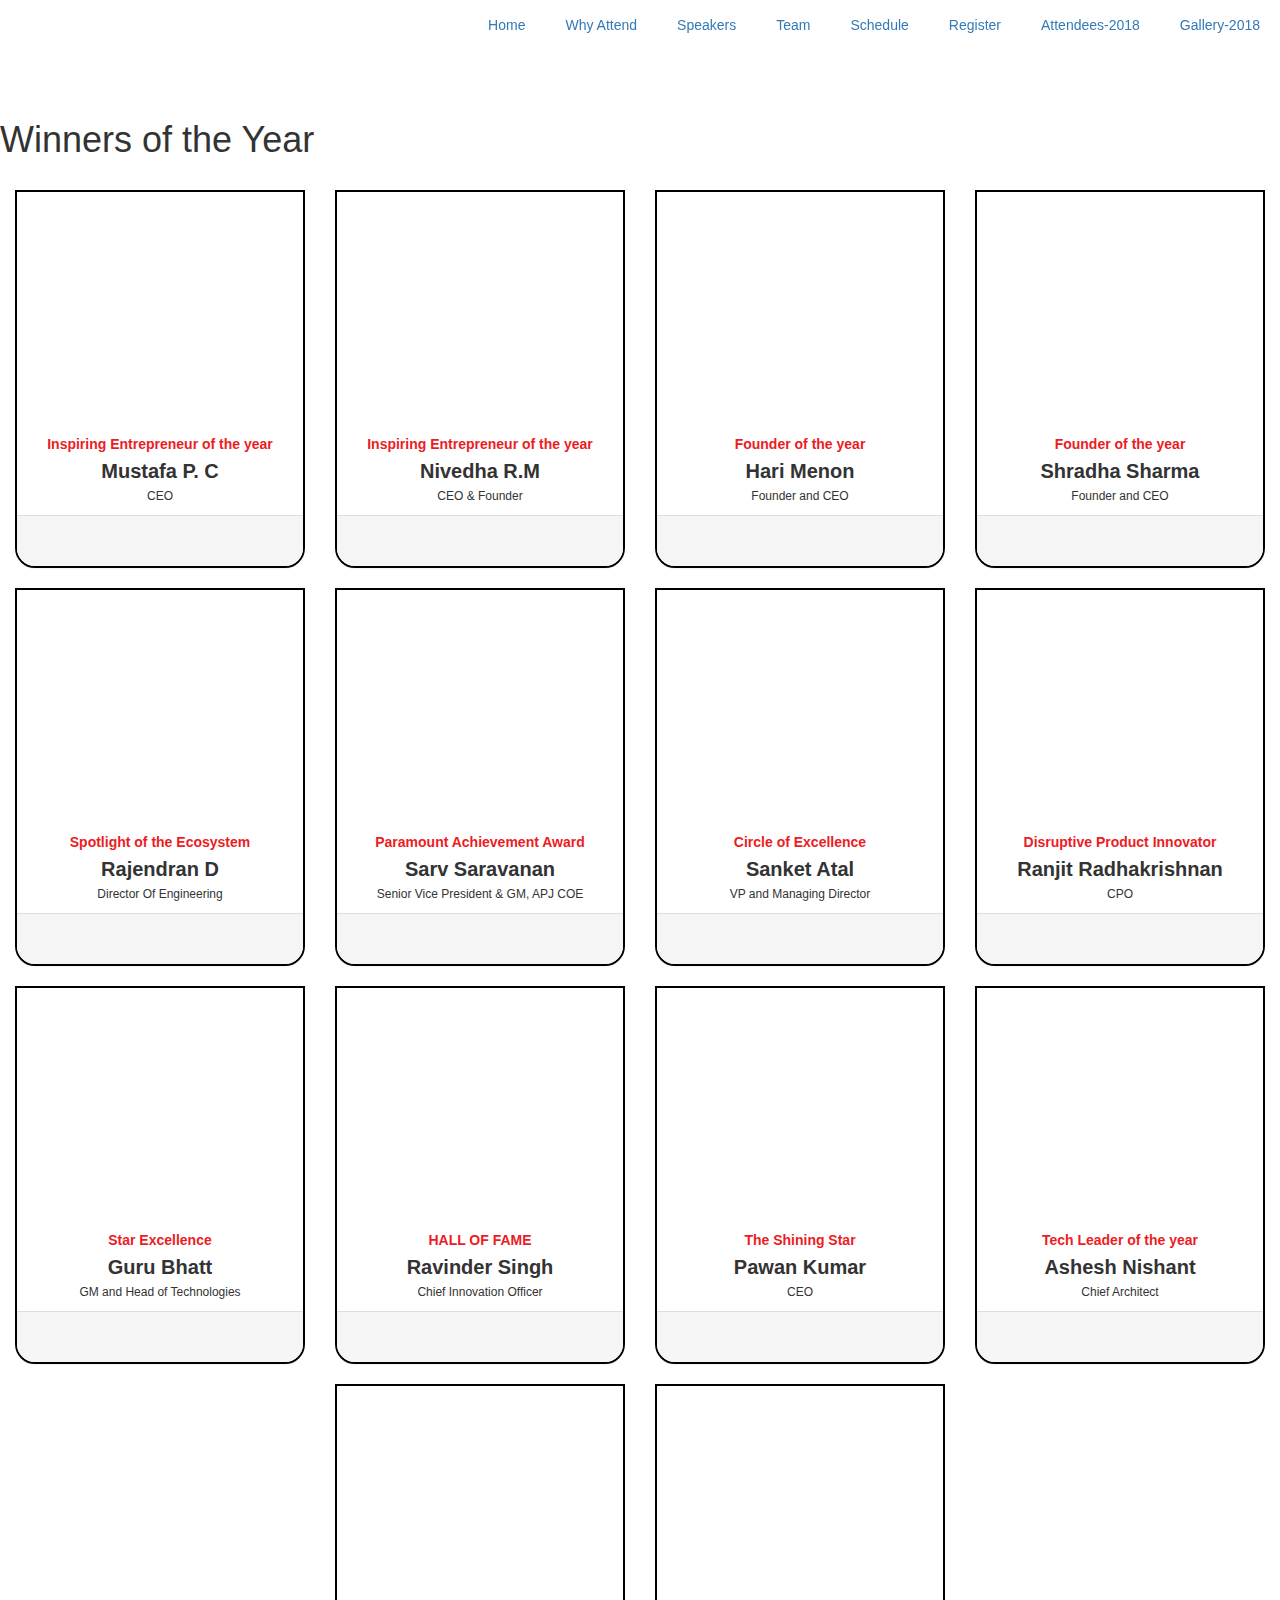
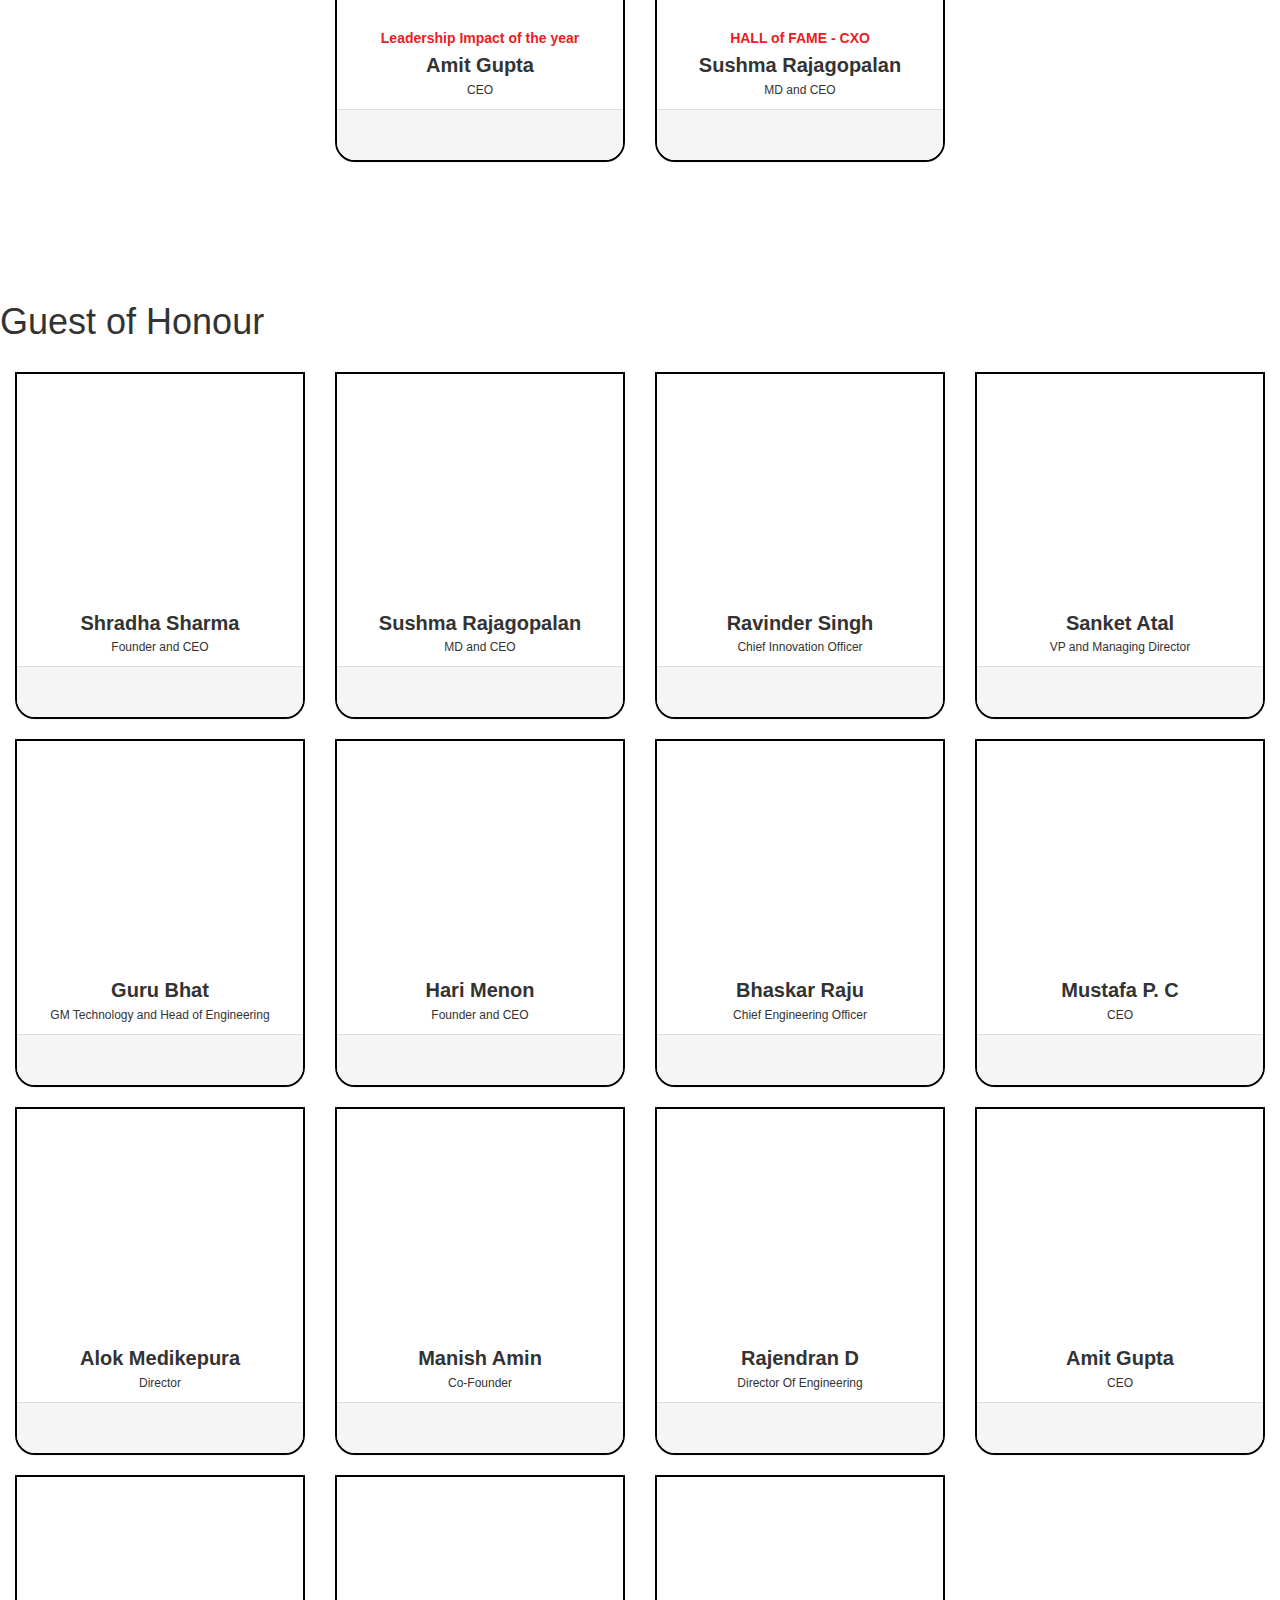
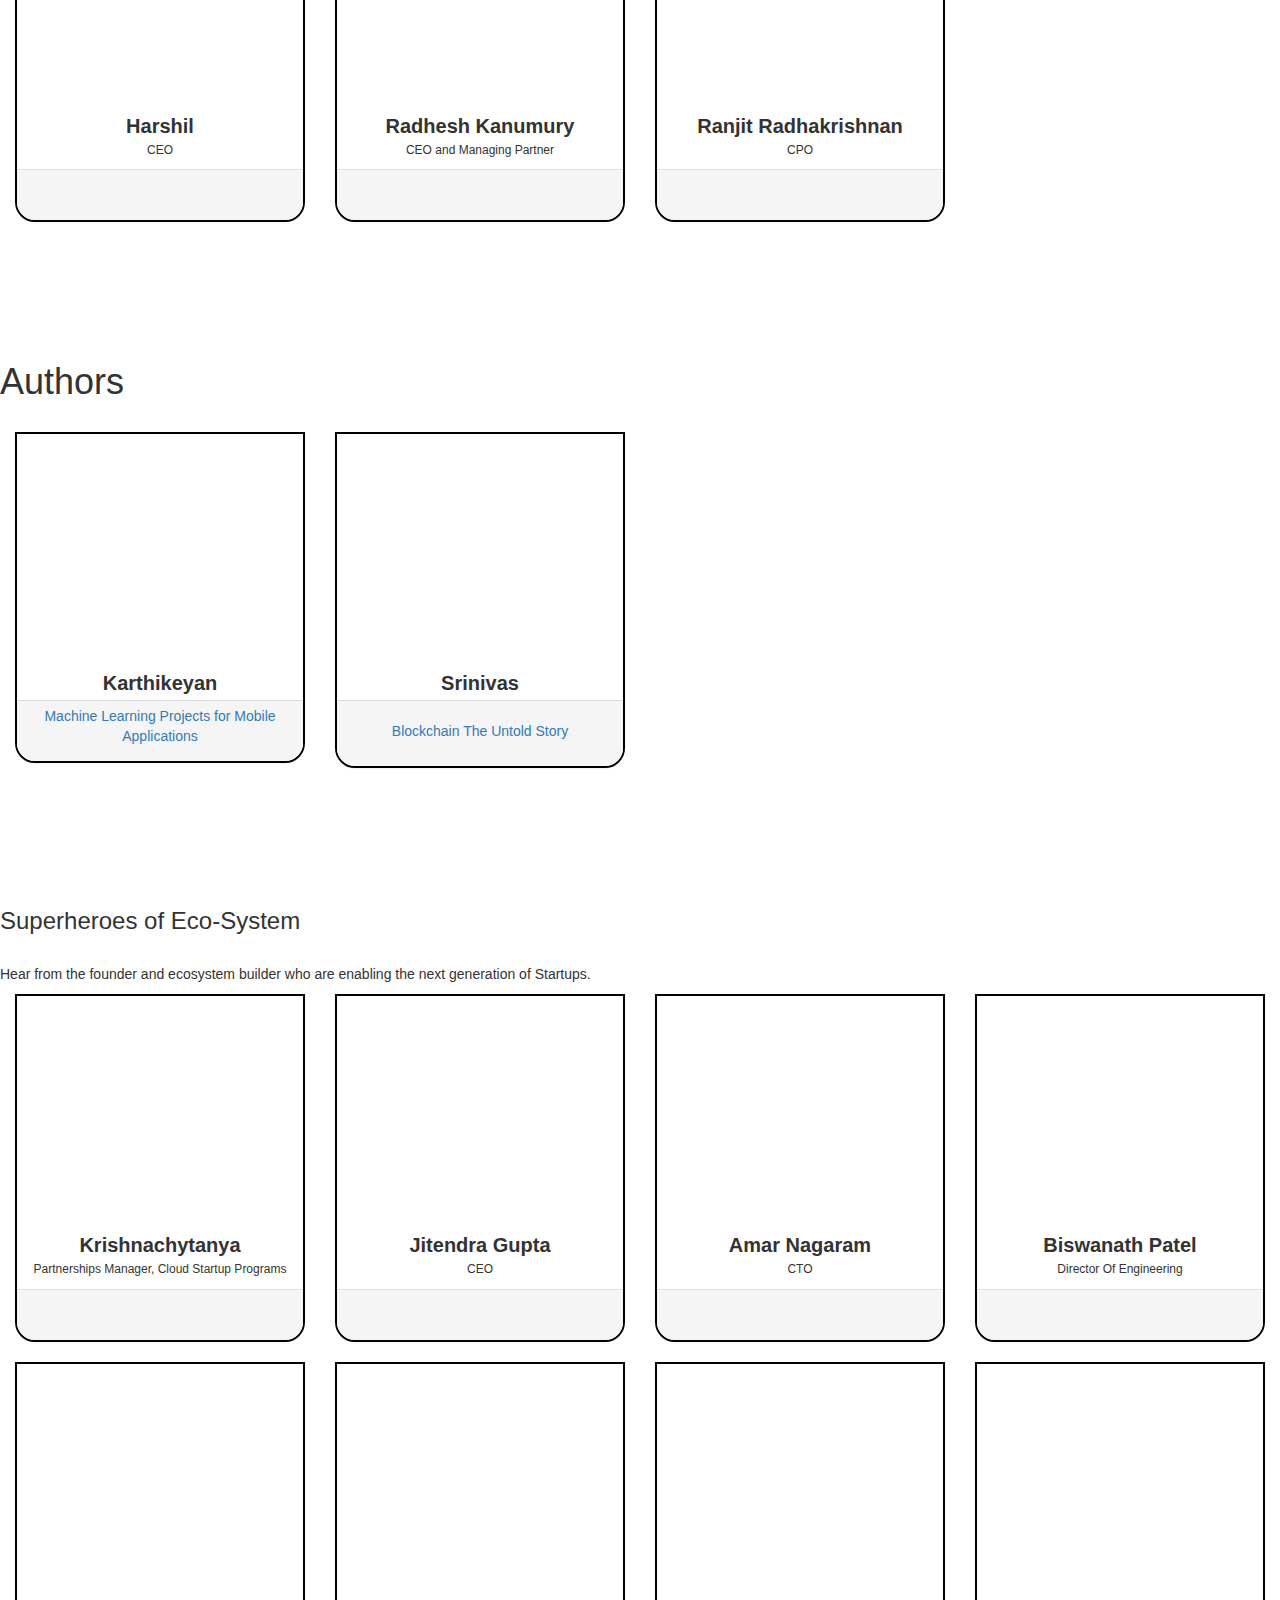
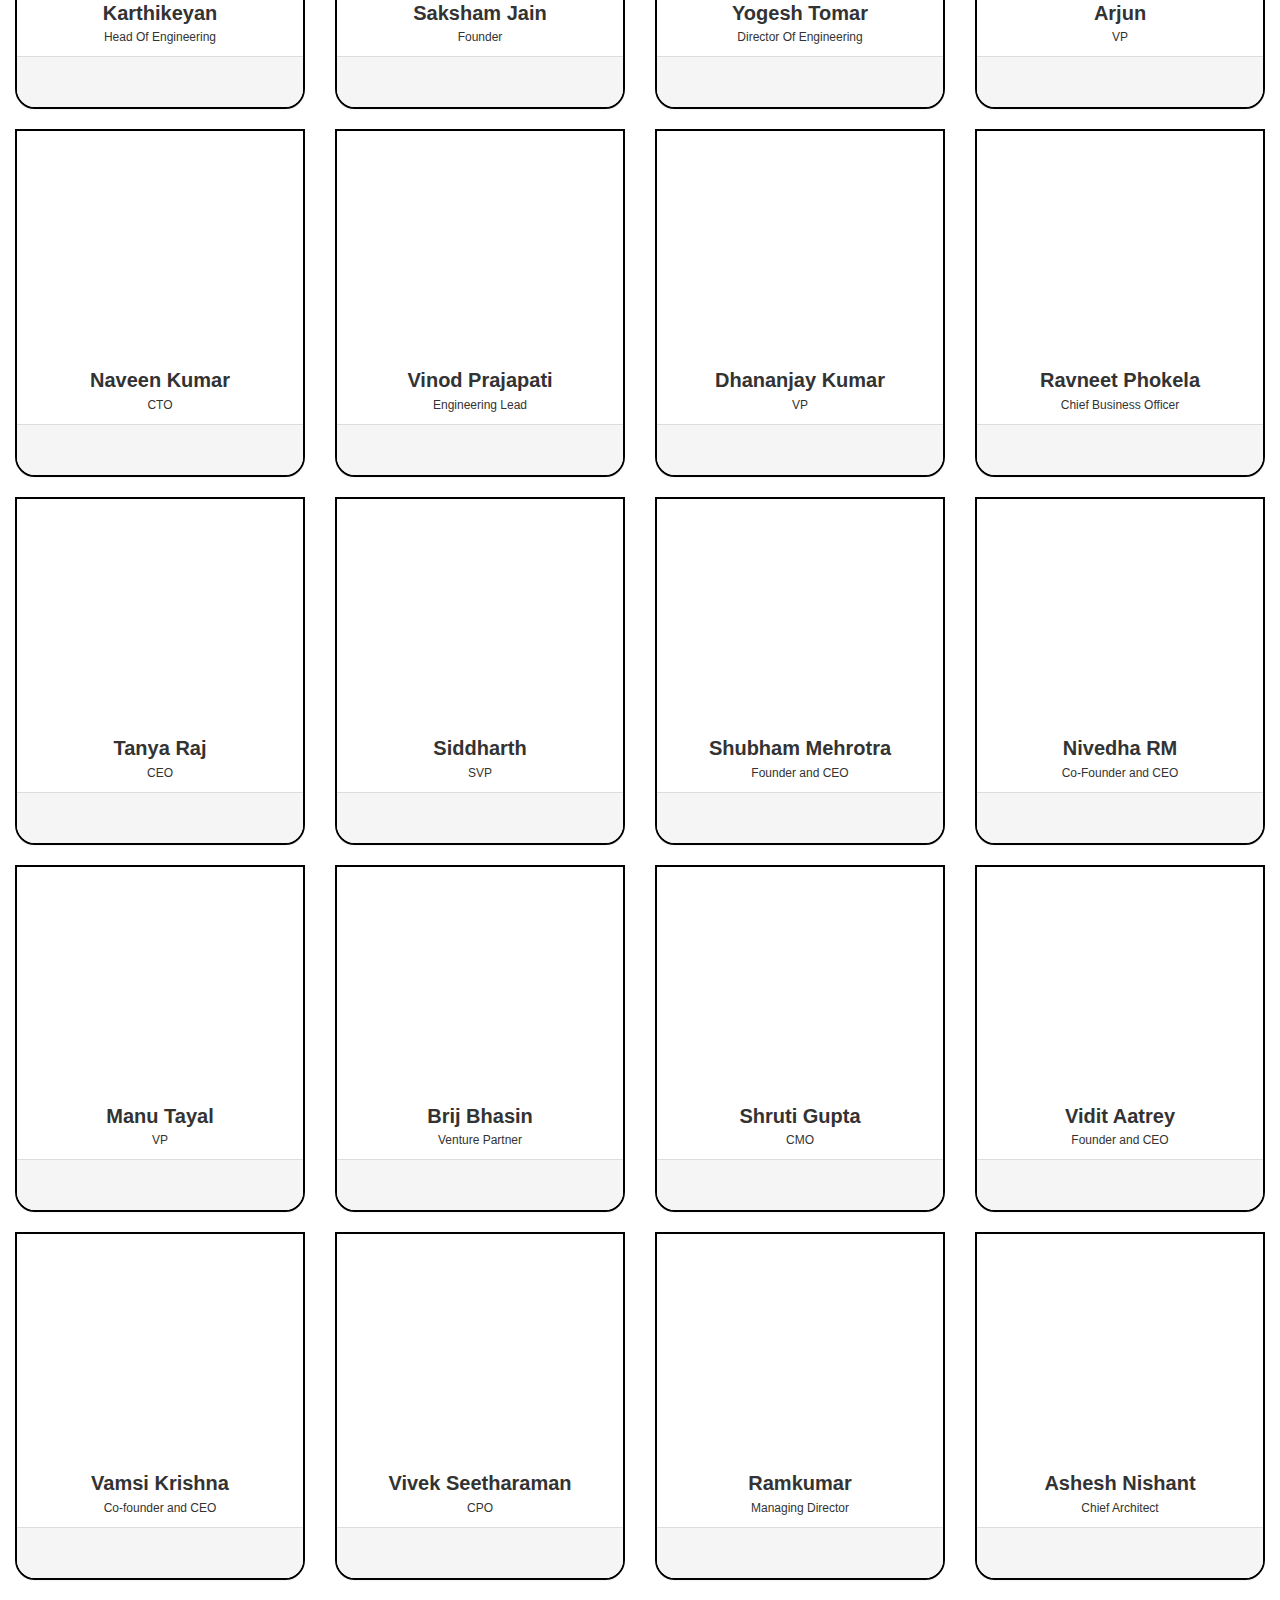
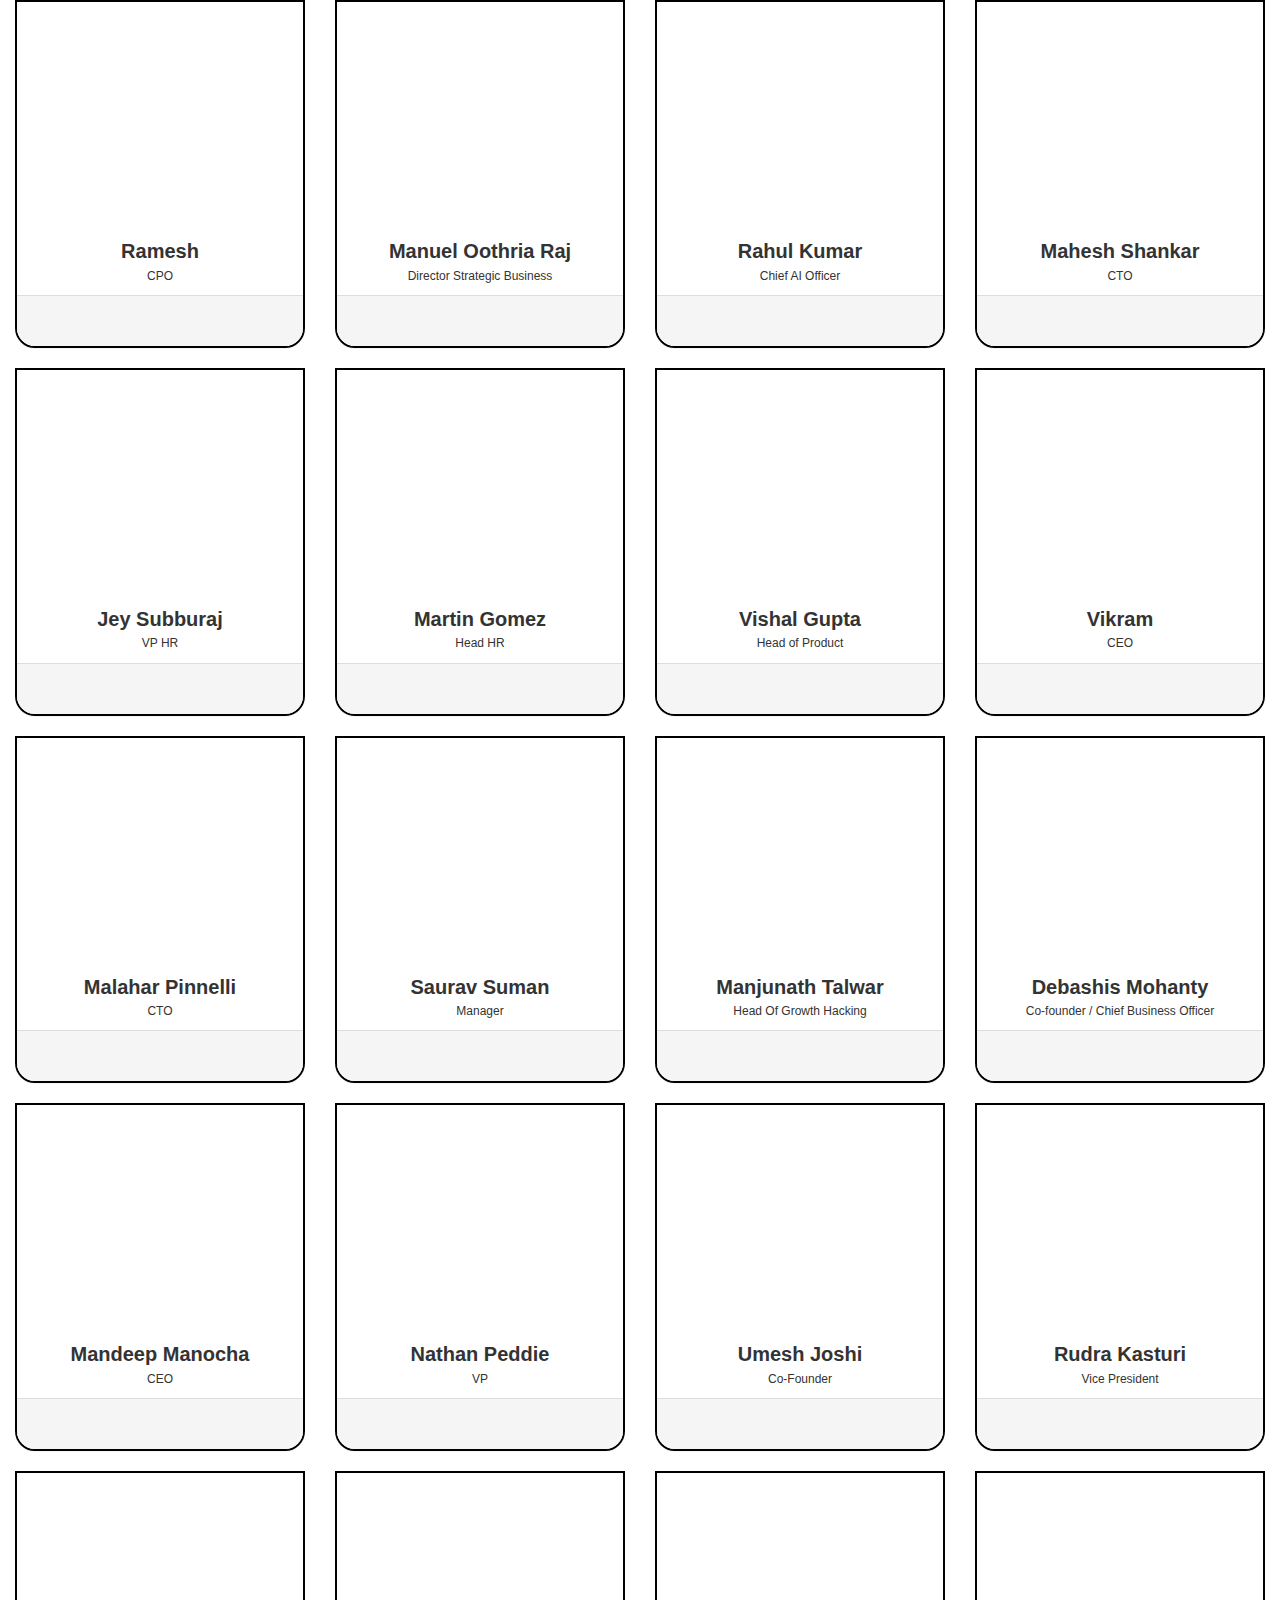
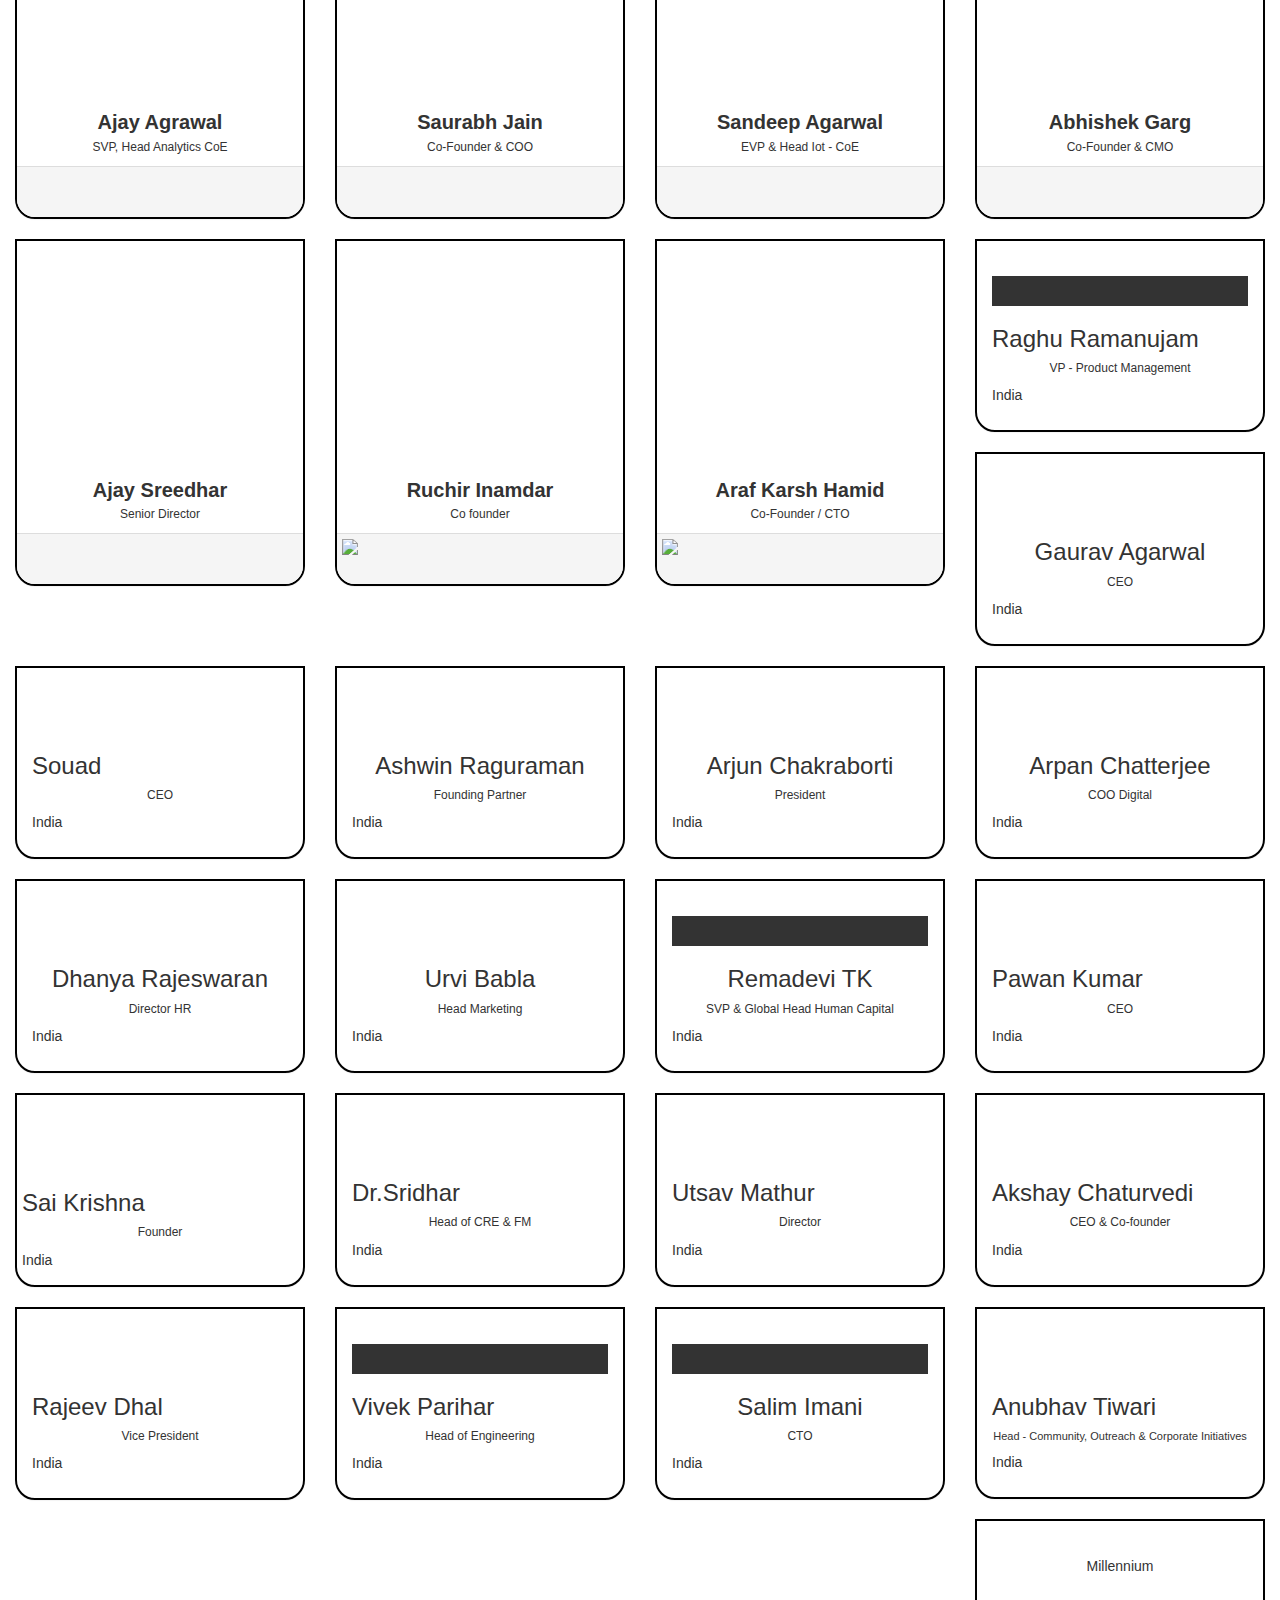
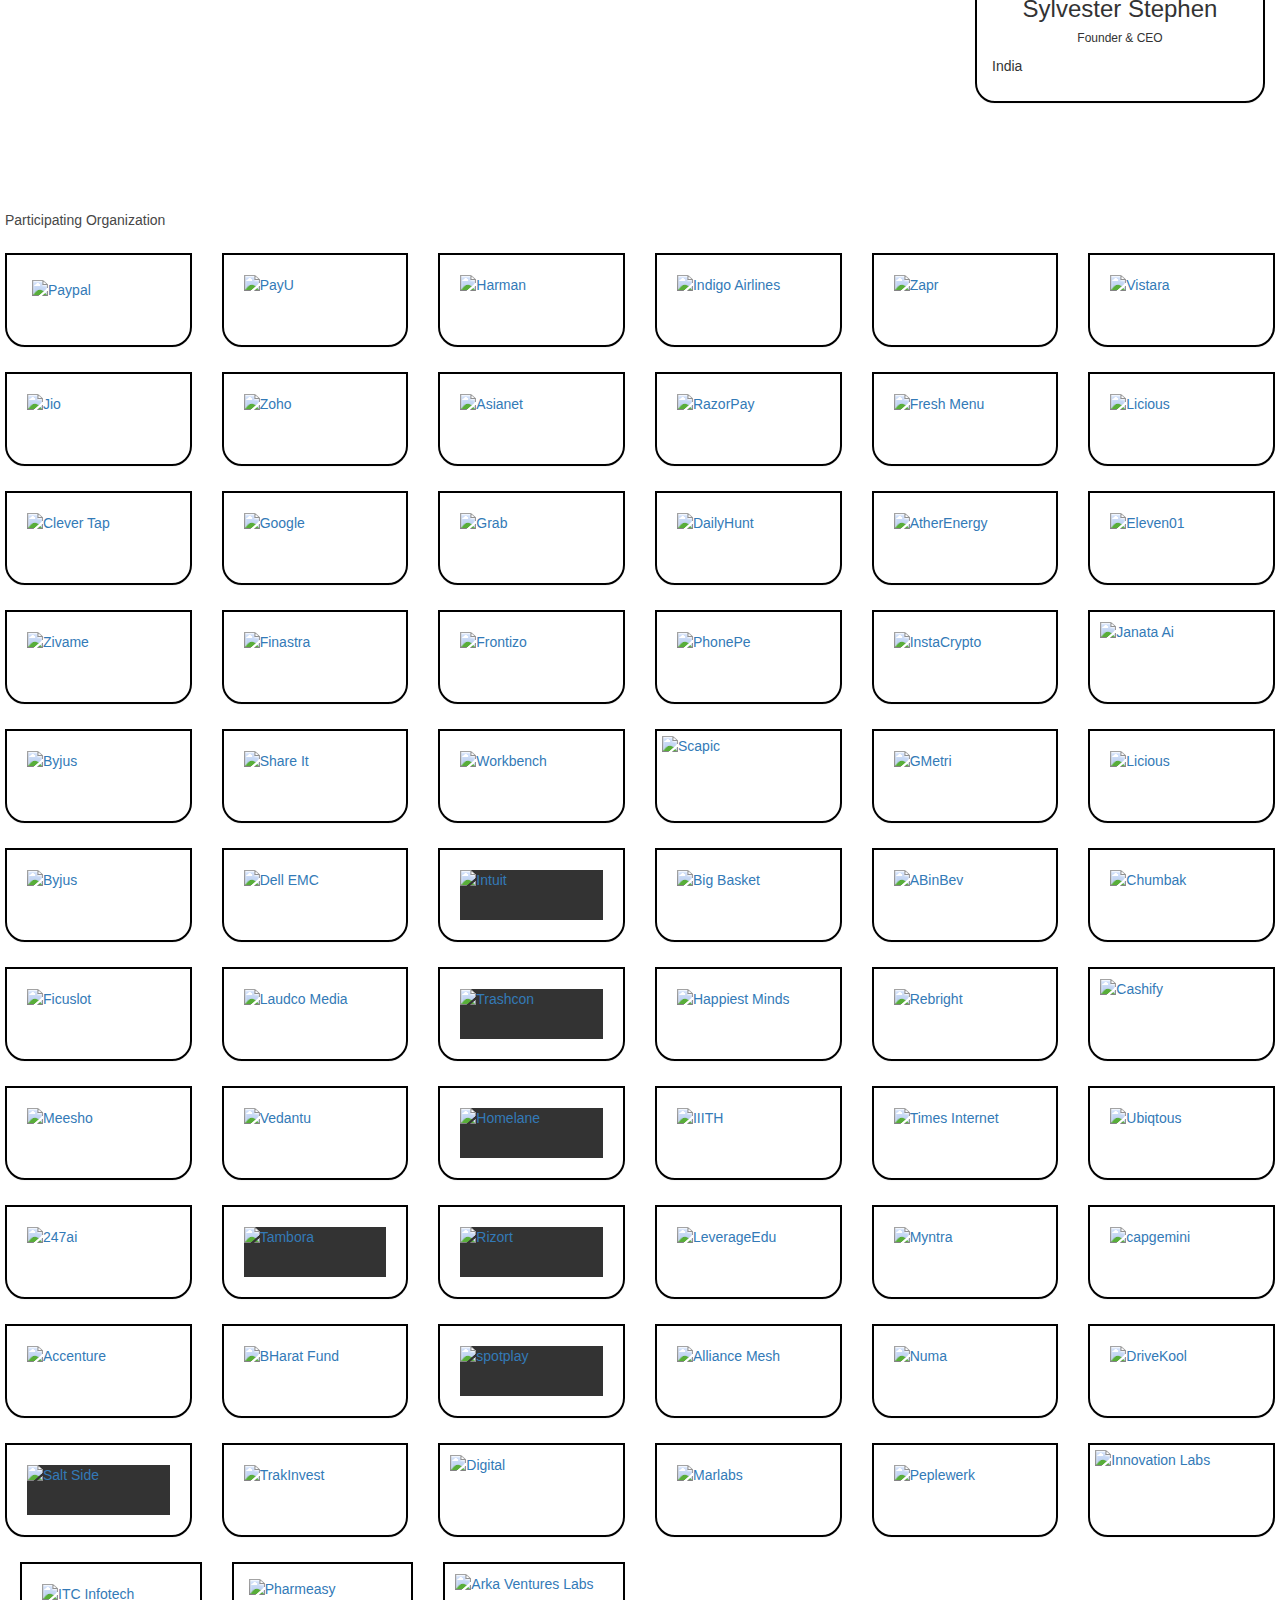
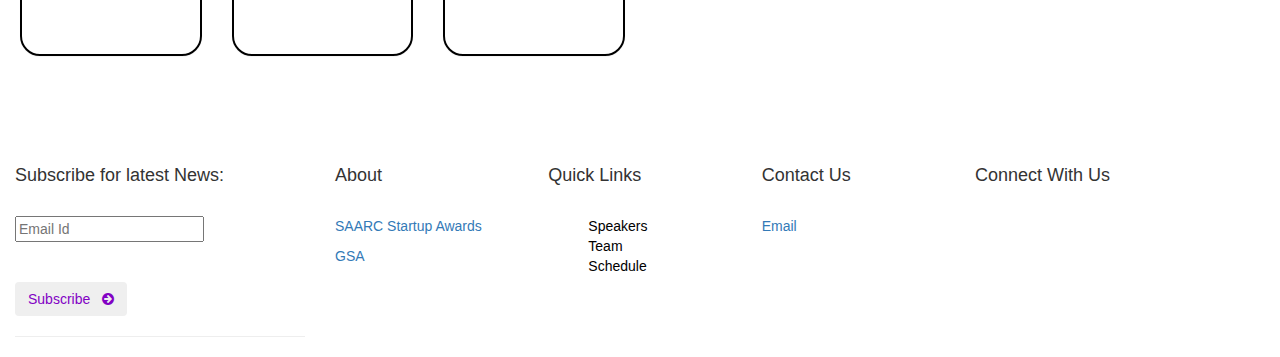
==== commit 735df0a2: "test" ====
--- a/attendees.html
+++ b/attendees.html
@@ -1393,23 +1393,581 @@
                 </div>
 
                 <div class="col-md-3 col-sm-6" style="margin:auto">
+                    <div class="panel panel-default">
+
+                        <div class="panel-header">
+                            <img src="img/Nivedha_Trashcon.jpg" alt="" class="img img-responsive">
+                            <div class="overlay">
+
+                            </div>
+                        </div>
+                        <div class="panel-body" style="padding-bottom:0">
+                            <p id="pname" style="text-align:center">Nivedha RM</p>
+                            <p id="sname" style="text-align:center">Co-Founder and CEO</p>
+
+                        </div>
+
+                        <div class="panel-footer">
+                            <p style="text-align:center">
+                                <img src="img/trashcon.png" alt="" class="img-responsive" style="height:30px; margin:auto; padding: 0">
+                            </p>
+                        </div>
+                    </div>
+                </div>
+
+                <div class="col-md-3 col-sm-6" style="margin:auto">
+                    <div class="panel panel-default">
+
+                        <div class="panel-header">
+                            <img src="img/Manu_HappiestMinds.jpg" alt="" class="img img-responsive">
+                            <div class="overlay">
+
+                            </div>
+                        </div>
+                        <div class="panel-body" style="padding-bottom:0">
+                            <p id="pname" style="text-align:center">Manu Tayal</p>
+                            <p id="sname" style="text-align:center">VP</p>
+
+                        </div>
+
+                        <div class="panel-footer">
+                            <p style="text-align:center">
+                                <img src="img/HappiestMinds.png" alt="" class="img-responsive" style="height:30px; margin:auto; padding: 0">
+                            </p>
+                        </div>
+                    </div>
+                </div>
+
+
+                <div class="col-md-3 col-sm-6" style="margin:auto">
+                    <div class="panel panel-default">
+
+                        <div class="panel-header">
+                            <img src="img/Brij_Rebright.jpg" alt="" class="img img-responsive">
+                            <div class="overlay">
+
+                            </div>
+                        </div>
+                        <div class="panel-body" style="padding-bottom:0">
+                            <p id="pname" style="text-align:center">Brij Bhasin</p>
+                            <p id="sname" style="text-align:center">Venture Partner</p>
+
+                        </div>
+
+                        <div class="panel-footer">
+                            <p style="text-align:center">
+                                <img src="img/Rebright.jpeg" alt="" class="img-responsive" style="height:30px; margin:auto; padding: 0">
+                            </p>
+                        </div>
+                    </div>
+                </div>
+
+
+                <div class="col-md-3 col-sm-6" style="margin:auto">
+                    <div class="panel panel-default">
+
+                        <div class="panel-header">
+                            <img src="img/Shruti_Cashify.jpg" alt="" class="img img-responsive">
+                            <div class="overlay">
+
+                            </div>
+                        </div>
+                        <div class="panel-body" style="padding-bottom:0">
+                            <p id="pname" style="text-align:center">Shruti Gupta</p>
+                            <p id="sname" style="text-align:center">CMO</p>
+
+                        </div>
+
+                        <div class="panel-footer">
+                            <p style="text-align:center">
+                                <img src="img/cashify.png" alt="" class="img-responsive" style="height:30px; margin:auto; padding: 0">
+                            </p>
+                        </div>
+                    </div>
+                </div>
+
+
+                <div class="col-md-3 col-sm-6" style="margin:auto">
+                    <div class="panel panel-default">
+
+                        <div class="panel-header">
+                            <img src="img/vidit.jpeg" alt="" class="img img-responsive">
+                            <div class="overlay">
+
+                            </div>
+                        </div>
+                        <div class="panel-body" style="padding-bottom:0">
+                            <p id="pname" style="text-align:center">Vidit Aatrey</p>
+                            <p id="sname" style="text-align:center">Founder and CEO</p>
+
+                        </div>
+
+                        <div class="panel-footer">
+                            <p style="text-align:center">
+                                <img src="img/meesho.png" alt="" class="img-responsive" style="height:30px; margin:auto; padding: 0">
+                            </p>
+                        </div>
+                    </div>
+                </div>
+
+                <div class="col-md-3 col-sm-6" style="margin:auto">
+                    <div class="panel panel-default">
+
+                        <div class="panel-header">
+                            <img src="img/vamsi.jpeg" alt="" class="img img-responsive">
+                            <div class="overlay">
+
+                            </div>
+                        </div>
+                        <div class="panel-body" style="padding-bottom:0">
+                            <p id="pname" style="text-align:center">Vamsi Krishna</p>
+                            <p id="sname" style="text-align:center">Co-founder and CEO</p>
+
+                        </div>
+
+                        <div class="panel-footer">
+                            <p style="text-align:center">
+                                <img src="img/vedantu.jpg" alt="" class="img-responsive" style="height:30px; margin:auto; padding: 0">
+                            </p>
+                        </div>
+                    </div>
+                </div>
+
+
+                <div class="col-md-3 col-sm-6" style="margin:auto">
+                    <div class="panel panel-default">
+
+                        <div class="panel-header">
+                            <img src="img/vivek.jpeg" alt="" class="img img-responsive">
+                            <div class="overlay">
+
+                            </div>
+                        </div>
+                        <div class="panel-body" style="padding-bottom:0">
+                            <p id="pname" style="text-align:center">Vivek Seetharaman</p>
+                            <p id="sname" style="text-align:center">CPO</p>
+
+                        </div>
+
+                        <div class="panel-footer">
+                            <p style="text-align:center">
+                                <img src="img/homelane.png" alt="" class="img-responsive" style="height:30px; margin:auto; padding: 0">
+                            </p>
+                        </div>
+                    </div>
+                </div>
+
+                <div class="col-md-3 col-sm-6" style="margin:auto">
+                    <div class="panel panel-default">
+
+                        <div class="panel-header">
+                            <img src="img/ramkumar.jpeg" alt="" class="img img-responsive">
+                            <div class="overlay">
+
+                            </div>
+                        </div>
+                        <div class="panel-body" style="padding-bottom:0">
+                            <p id="pname" style="text-align:center">Ramkumar</p>
+                            <p id="sname" style="text-align:center">Managing Director</p>
+
+                        </div>
+
+                        <div class="panel-footer">
+                            <p style="text-align:center">
+                                <img src="img/VMware.jpg" alt="" class="img-responsive" style="height:30px; margin:auto; padding: 0">
+                            </p>
+                        </div>
+                    </div>
+                </div>
+
+                <div class="col-md-3 col-sm-6" style="margin:auto">
+                    <div class="panel panel-default">
+
+                        <div class="panel-header">
+                            <img src="img/ashesh.png" alt="" class="img img-responsive">
+                            <div class="overlay">
+
+                            </div>
+                        </div>
+                        <div class="panel-body" style="padding-bottom:0">
+                            <p id="pname" style="text-align:center">Ashesh Nishant</p>
+                            <p id="sname" style="text-align:center">Chief Architect</p>
+
+                        </div>
+
+                        <div class="panel-footer">
+                            <p style="text-align:center">
+                                <img src="img/jio.png" alt="" class="img-responsive" style="height:30px; margin:auto; padding: 0">
+                            </p>
+                        </div>
+                    </div>
+                </div>
+
+
+                <div class="col-md-3 col-sm-6" style="margin:auto">
+                    <div class="panel panel-default">
+
+                        <div class="panel-header">
+                            <img src="img/ramesh.png" alt="" class="img img-responsive">
+                            <div class="overlay">
+
+                            </div>
+                        </div>
+                        <div class="panel-body" style="padding-bottom:0">
+                            <p id="pname" style="text-align:center">Ramesh</p>
+                            <p id="sname" style="text-align:center">CPO</p>
+
+                        </div>
+
+                        <div class="panel-footer">
+                            <p style="text-align:center">
+                                <img src="img/freshmenu.png" alt="" class="img-responsive" style="height:30px; margin:auto; padding: 0">
+                            </p>
+                        </div>
+                    </div>
+                </div>
+
+                <div class="col-md-3 col-sm-6" style="margin:auto">
+                    <div class="panel panel-default">
+
+                        <div class="panel-header">
+                            <img src="img/Manuel.jpg" alt="" class="img img-responsive">
+                            <div class="overlay">
+
+                            </div>
+                        </div>
+                        <div class="panel-body" style="padding-bottom:0">
+                            <p id="pname" style="text-align:center">Manuel Oothria Raj</p>
+                            <p id="sname" style="text-align:center">Director Strategic Business</p>
+
+                        </div>
+
+                        <div class="panel-footer">
+                            <p style="text-align:center">
+                                <img src="img/clevertap.png" alt="" class="img-responsive" style="height:30px; margin:auto; padding: 0">
+                            </p>
+                        </div>
+                    </div>
+                </div>
+
+                <div class="col-md-3 col-sm-6" style="margin:auto">
+                    <div class="panel panel-default">
+
+                        <div class="panel-header">
+                            <img src="img/Rahul.jpg" alt="" class="img img-responsive">
+                            <div class="overlay">
+
+                            </div>
+                        </div>
+                        <div class="panel-body" style="padding-bottom:0">
+                            <p id="pname" style="text-align:center">Rahul Kumar</p>
+                            <p id="sname" style="text-align:center">Chief AI Officer</p>
+
+                        </div>
+
+                        <div class="panel-footer">
+                            <p style="text-align:center">
+                                <img src="img/janata.webp" alt="" class="img-responsive" style="height:30px; margin:auto; padding: 0">
+                            </p>
+                        </div>
+                    </div>
+                </div>
+
+                <div class="col-md-3 col-sm-6" style="margin:auto">
+                    <div class="panel panel-default">
+
+                        <div class="panel-header">
+                            <img src="img/mahesh.jpg" alt="" class="img img-responsive">
+                            <div class="overlay">
+
+                            </div>
+                        </div>
+                        <div class="panel-body" style="padding-bottom:0">
+                            <p id="pname" style="text-align:center">Mahesh Shankar</p>
+                            <p id="sname" style="text-align:center">CTO</p>
+
+                        </div>
+
+                        <div class="panel-footer">
+                            <p style="text-align:center">
+                                <img src="img/Zivame.png" alt="" class="img-responsive" style="height:30px; margin:auto; padding: 0">
+                            </p>
+                        </div>
+                    </div>
+                </div>
+
+                <div class="col-md-3 col-sm-6" style="margin:auto">
+                    <div class="panel panel-default">
+
+                        <div class="panel-header">
+                            <img src="img/jey.jpg" alt="" class="img img-responsive">
+                            <div class="overlay">
+
+                            </div>
+                        </div>
+                        <div class="panel-body" style="padding-bottom:0">
+                            <p id="pname" style="text-align:center">Jey Subburaj</p>
+                            <p id="sname" style="text-align:center">VP HR</p>
+
+                        </div>
+
+                        <div class="panel-footer">
+                            <p style="text-align:center">
+                                <img src="img/finastra.png" alt="" class="img-responsive" style="height:30px; margin:auto; padding: 0">
+                            </p>
+                        </div>
+                    </div>
+                </div>
+
+                <div class="col-md-3 col-sm-6" style="margin:auto">
+                    <div class="panel panel-default">
+
+                        <div class="panel-header">
+                            <img src="img/martin.jpg" alt="" class="img img-responsive">
+                            <div class="overlay">
+
+                            </div>
+                        </div>
+                        <div class="panel-body" style="padding-bottom:0">
+                            <p id="pname" style="text-align:center">Martin Gomez</p>
+                            <p id="sname" style="text-align:center">Head HR</p>
+
+                        </div>
+
+                        <div class="panel-footer">
+                            <p style="text-align:center">
+                                <img src="img/frontizo.png" alt="" class="img-responsive" style="height:30px; margin:auto; padding: 0">
+                            </p>
+                        </div>
+                    </div>
+                </div>
+
+                <div class="col-md-3 col-sm-6" style="margin:auto">
+                    <div class="panel panel-default">
+
+                        <div class="panel-header">
+                            <img src="img/vishal.jpg" alt="" class="img img-responsive">
+                            <div class="overlay">
+
+                            </div>
+                        </div>
+                        <div class="panel-body" style="padding-bottom:0">
+                            <p id="pname" style="text-align:center">Vishal Gupta</p>
+                            <p id="sname" style="text-align:center">Head of Product</p>
+
+                        </div>
+
+                        <div class="panel-footer">
+                            <p style="text-align:center">
+                                <img src="img/phonepe.png" alt="" class="img-responsive" style="height:30px; margin:auto; padding: 0">
+                            </p>
+                        </div>
+                    </div>
+                </div>
+
+                <div class="col-md-3 col-sm-6" style="margin:auto">
+                    <div class="panel panel-default">
+
+                        <div class="panel-header">
+                            <img src="img/vikram.jpg" alt="" class="img img-responsive">
+                            <div class="overlay">
+
+                            </div>
+                        </div>
+                        <div class="panel-body" style="padding-bottom:0">
+                            <p id="pname" style="text-align:center">Vikram</p>
+                            <p id="sname" style="text-align:center">CEO</p>
+
+                        </div>
+
+                        <div class="panel-footer">
+                            <p style="text-align:center">
+                                <img src="img/instacrypto.png" alt="" class="img-responsive" style="height:30px; margin:auto; padding: 0">
+                            </p>
+                        </div>
+                    </div>
+                </div>
+
+                <div class="col-md-3 col-sm-6" style="margin:auto">
+                    <div class="panel panel-default">
+
+                        <div class="panel-header">
+                            <img src="img/malahar.jpg" alt="" class="img img-responsive">
+                            <div class="overlay">
+
+                            </div>
+                        </div>
+                        <div class="panel-body" style="padding-bottom:0">
+                            <p id="pname" style="text-align:center">Malahar Pinnelli</p>
+                            <p id="sname" style="text-align:center">CTO</p>
+
+                        </div>
+
+                        <div class="panel-footer">
+                            <p style="text-align:center">
+                                <img src="img/peplewerk.png" alt="" class="img-responsive" style="height:30px; margin:auto; padding: 0">
+                            </p>
+                        </div>
+                    </div>
+                </div>
+
+                <div class="col-md-3 col-sm-6" style="margin:auto">
+                    <div class="panel panel-default">
+
+                        <div class="panel-header">
+                            <img src="img/Saurav_Ficuslot.jpg" alt="" class="img img-responsive">
+                            <div class="overlay">
+
+                            </div>
+                        </div>
+                        <div class="panel-body" style="padding-bottom:0">
+                            <p id="pname" style="text-align:center">Saurav Suman</p>
+                            <p id="sname" style="text-align:center">Manager</p>
+
+                        </div>
+
+                        <div class="panel-footer">
+                            <p style="text-align:center">
+                                <img src="img/ficuslot.jpg" alt="" class="img-responsive" style="height:30px; margin:auto; padding: 0">
+                            </p>
+                        </div>
+                    </div>
+                </div>
+
+                <div class="col-md-3 col-sm-6" style="margin:auto">
+                    <div class="panel panel-default">
+
+                        <div class="panel-header">
+                            <img src="img/manjunath.jpg" alt="" class="img img-responsive">
+                            <div class="overlay">
+
+                            </div>
+                        </div>
+                        <div class="panel-body" style="padding-bottom:0">
+                            <p id="pname" style="text-align:center">Manjunath Talwar</p>
+                            <p id="sname" style="text-align:center">Head Of Growth Hacking</p>
+
+                        </div>
+
+                        <div class="panel-footer">
+                            <p style="text-align:center">
+                                <img src="img/myntra.png" alt="" class="img-responsive" style="height:30px; margin:auto; padding: 0">
+                            </p>
+                        </div>
+                    </div>
+                </div>
+
+                <div class="col-md-3 col-sm-6" style="margin:auto">
+                    <div class="panel panel-default">
+
+                        <div class="panel-header">
+                            <img src="img/debashish.jpg" alt="" class="img img-responsive">
+                            <div class="overlay">
+
+                            </div>
+                        </div>
+                        <div class="panel-body" style="padding-bottom:0">
+                            <p id="pname" style="text-align:center">Debashis Mohanty</p>
+                            <p id="sname" style="text-align:center">Co-founder / Chief Business Officer</p>
+
+                        </div>
+
+                        <div class="panel-footer">
+                            <p style="text-align:center">
+                                <img src="img/alliancemesh.png" alt="" class="img-responsive" style="height:30px; margin:auto; padding: 0">
+                            </p>
+                        </div>
+                    </div>
+                </div>
+
+                <div class="col-md-3 col-sm-6" style="margin:auto">
+                    <div class="panel panel-default">
+
+                        <div class="panel-header">
+                            <img src="img/Mandeep_Cashify.jpg" alt="" class="img img-responsive">
+                            <div class="overlay">
+
+                            </div>
+                        </div>
+                        <div class="panel-body" style="padding-bottom:0">
+                            <p id="pname" style="text-align:center">Mandeep Manocha</p>
+                            <p id="sname" style="text-align:center">CEO</p>
+
+                        </div>
+
+                        <div class="panel-footer">
+                            <p style="text-align:center">
+                                <img src="img/cashify.png" alt="" class="img-responsive" style="height:30px; margin:auto; padding: 0">
+                            </p>
+                        </div>
+                    </div>
+                </div>
+
+
+                <div class="col-md-3 col-sm-6" style="margin:auto">
+                    <div class="panel panel-default">
+
+                        <div class="panel-header">
+                            <img src="img/Nathan_Laudco.jpg" alt="" class="img img-responsive">
+                            <div class="overlay">
+
+                            </div>
+                        </div>
+                        <div class="panel-body" style="padding-bottom:0">
+                            <p id="pname" style="text-align:center">Nathan Peddie</p>
+                            <p id="sname" style="text-align:center">VP</p>
+
+                        </div>
+
+                        <div class="panel-footer">
+                            <p style="text-align:center">
+                                <img src="img/laudco.png" alt="" class="img-responsive" style="height:30px; margin:auto; padding: 0">
+                            </p>
+                        </div>
+                    </div>
+                </div>
+
+                <div class="col-md-3 col-sm-6" style="margin:auto">
+                    <div class="panel panel-default">
+
+                        <div class="panel-header">
+                            <img src="img/Umesh_Hush.jpg" alt="" class="img img-responsive">
+                            <div class="overlay">
+
+                            </div>
+                        </div>
+                        <div class="panel-body" style="padding-bottom:0">
+                            <p id="pname" style="text-align:center">Umesh Joshi</p>
+                            <p id="sname" style="text-align:center">Co-Founder</p>
+
+                        </div>
+
+                        <div class="panel-footer">
+                            <p style="text-align:center">
+                                <img src="img/Hush.png" alt="" class="img-responsive" style="height:30px; margin:auto; padding: 0">
+                            </p>
+                        </div>
+                    </div>
+                </div>
+
+                <div class="col-md-3 col-sm-6" style="margin:auto">
                         <div class="panel panel-default">
     
                             <div class="panel-header">
-                                <img src="img/Nivedha_Trashcon.jpg" alt="" class="img img-responsive">
+                                <img src="img/Rudra_TimesInternet.jpg" alt="" class="img img-responsive">
                                 <div class="overlay">
     
                                 </div>
                             </div>
                             <div class="panel-body" style="padding-bottom:0">
-                                <p id="pname" style="text-align:center">Nivedha RM</p>
-                                <p id="sname" style="text-align:center">Co-Founder and CEO</p>
+                                <p id="pname" style="text-align:center">Rudra Kasturi</p>
+                                <p id="sname" style="text-align:center">Vice President</p>
     
                             </div>
     
                             <div class="panel-footer">
                                 <p style="text-align:center">
-                                    <img src="img/trashcon.png" alt="" class="img-responsive" style="height:30px; margin:auto; padding: 0">
+                                    <img src="img/Times-Internet.jpg" alt="" class="img-responsive" style="height:30px; margin:auto; padding: 0">
                                 </p>
                             </div>
                         </div>
@@ -1419,14 +1977,14 @@
                             <div class="panel panel-default">
         
                                 <div class="panel-header">
-                                    <img src="img/Manu_HappiestMinds.jpg" alt="" class="img img-responsive">
+                                    <img src="img/Ajay_HappiestMinds.jpg" alt="" class="img img-responsive">
                                     <div class="overlay">
         
                                     </div>
                                 </div>
                                 <div class="panel-body" style="padding-bottom:0">
-                                    <p id="pname" style="text-align:center">Manu Tayal</p>
-                                    <p id="sname" style="text-align:center">VP</p>
+                                    <p id="pname" style="text-align:center">Ajay Agrawal</p>
+                                    <p id="sname" style="text-align:center">SVP, Head Analytics CoE</p>
         
                                 </div>
         
@@ -1438,73 +1996,70 @@
                             </div>
                         </div>
 
-
                         <div class="col-md-3 col-sm-6" style="margin:auto">
                                 <div class="panel panel-default">
             
                                     <div class="panel-header">
-                                        <img src="img/Brij_Rebright.jpg" alt="" class="img img-responsive">
+                                        <img src="img/Saurabh_Trashcon.jpg" alt="" class="img img-responsive">
                                         <div class="overlay">
             
                                         </div>
                                     </div>
                                     <div class="panel-body" style="padding-bottom:0">
-                                        <p id="pname" style="text-align:center">Brij Bhasin</p>
-                                        <p id="sname" style="text-align:center">Venture Partner</p>
+                                        <p id="pname" style="text-align:center">Saurabh Jain</p>
+                                        <p id="sname" style="text-align:center">Co-Founder & COO</p>
             
                                     </div>
             
                                     <div class="panel-footer">
                                         <p style="text-align:center">
-                                            <img src="img/Rebright.jpeg" alt="" class="img-responsive" style="height:30px; margin:auto; padding: 0">
+                                            <img src="img/trashcon.png" alt="" class="img-responsive" style="height:30px; margin:auto; padding: 0">
                                         </p>
                                     </div>
                                 </div>
                             </div>
-
 
                             <div class="col-md-3 col-sm-6" style="margin:auto">
                                     <div class="panel panel-default">
                 
                                         <div class="panel-header">
-                                            <img src="img/Shruti_Cashify.jpg" alt="" class="img img-responsive">
+                                            <img src="img/Sandeep_HappiestMinds.jpg" alt="" class="img img-responsive">
                                             <div class="overlay">
                 
                                             </div>
                                         </div>
                                         <div class="panel-body" style="padding-bottom:0">
-                                            <p id="pname" style="text-align:center">Shruti Gupta</p>
-                                            <p id="sname" style="text-align:center">CMO</p>
+                                            <p id="pname" style="text-align:center">Sandeep Agarwal</p>
+                                            <p id="sname" style="text-align:center">EVP & Head Iot - CoE</p>
                 
                                         </div>
                 
                                         <div class="panel-footer">
                                             <p style="text-align:center">
-                                                <img src="img/cashify.png" alt="" class="img-responsive" style="height:30px; margin:auto; padding: 0">
+                                                <img src="img/HappiestMinds.png" alt="" class="img-responsive" style="height:30px; margin:auto; padding: 0">
                                             </p>
                                         </div>
                                     </div>
                                 </div>
 
-               
                                 <div class="col-md-3 col-sm-6" style="margin:auto">
                                         <div class="panel panel-default">
                     
                                             <div class="panel-header">
-                                                <img src="img/vidit.jpeg" alt="" class="img img-responsive">
+                                                <img src="img/Abhishek_Capaz.jpg" alt="" class="img img-responsive">
                                                 <div class="overlay">
                     
                                                 </div>
                                             </div>
                                             <div class="panel-body" style="padding-bottom:0">
-                                                <p id="pname" style="text-align:center">Vidit Aatrey</p>
-                                                <p id="sname" style="text-align:center">Founder and CEO</p>
+                                                <p id="pname" style="text-align:center">Abhishek Garg</p>
+                                                <p id="sname" style="text-align:center">Co-Founder & CMO</p>
                     
                                             </div>
                     
                                             <div class="panel-footer">
                                                 <p style="text-align:center">
-                                                    <img src="img/meesho.png" alt="" class="img-responsive" style="height:30px; margin:auto; padding: 0">
+                                                    <img src="img/Ubiqtous.png" alt="" class="img-responsive" style="height:30px; margin:auto; padding: 0">
                                                 </p>
                                             </div>
                                         </div>
@@ -1514,362 +2069,85 @@
                                             <div class="panel panel-default">
                         
                                                 <div class="panel-header">
-                                                    <img src="img/vamsi.jpeg" alt="" class="img img-responsive">
+                                                    <img src="img/Ajay_247i.jpg" alt="" class="img img-responsive">
                                                     <div class="overlay">
                         
                                                     </div>
                                                 </div>
                                                 <div class="panel-body" style="padding-bottom:0">
-                                                    <p id="pname" style="text-align:center">Vamsi Krishna</p>
-                                                    <p id="sname" style="text-align:center">Co-founder and CEO</p>
+                                                    <p id="pname" style="text-align:center">Ajay Sreedhar</p>
+                                                    <p id="sname" style="text-align:center">Senior Director</p>
                         
                                                 </div>
                         
                                                 <div class="panel-footer">
                                                     <p style="text-align:center">
-                                                        <img src="img/vedantu.jpg" alt="" class="img-responsive" style="height:30px; margin:auto; padding: 0">
+                                                        <img src="img/247ai.svg" alt="" class="img-responsive" style="height:30px; margin:auto; padding: 0">
                                                     </p>
                                                 </div>
                                             </div>
                                         </div>
+
+                                        <div class="col-md-3 col-sm-6" style="margin:auto">
+                                                <div class="panel panel-default">
+                            
+                                                    <div class="panel-header">
+                                                        <img src="img/Ruchir_Quickepic.jpg" alt="" class="img img-responsive">
+                                                        <div class="overlay">
+                            
+                                                        </div>
+                                                    </div>
+                                                    <div class="panel-body" style="padding-bottom:0">
+                                                        <p id="pname" style="text-align:center">Ruchir Inamdar</p>
+                                                        <p id="sname" style="text-align:center">Co founder</p>
+                            
+                                                    </div>
+                            
+                                                    <div class="panel-footer">
+                                                        <p style="text-align:center">
+                                                            <img src="img/quickepic.png" class="img-responsive" style="height:30px; margin:auto; padding: 0">
+                                                        </p>
+                                                    </div>
+                                                </div>
+                                            </div>
+
+                                            <div class="col-md-3 col-sm-6" style="margin:auto">
+                                                    <div class="panel panel-default">
+                                
+                                                        <div class="panel-header">
+                                                            <img src="img/Araf_Metamagic.jpg" alt="" class="img img-responsive">
+                                                            <div class="overlay">
+                                
+                                                            </div>
+                                                        </div>
+                                                        <div class="panel-body" style="padding-bottom:0">
+                                                            <p id="pname" style="text-align:center">Araf Karsh Hamid</p>
+                                                            <p id="sname" style="text-align:center">Co-Founder / CTO</p>
+                                
+                                                        </div>
+                                
+                                                        <div class="panel-footer">
+                                                            <p style="text-align:center">
+                                                                <img src="img/metamagic.png" class="img-responsive" style="height:30px; margin:auto; padding: 0">
+                                                            </p>
+                                                        </div>
+                                                    </div>
+                                                </div>
     
 
-              
-
-
-            
+
+
+
+
 
                
 
 
 
-                <div class="col-md-3 col-sm-6 col-xs-12" style="background-size: cover;
-                background-position: center center;
-                background-repeat: no-repeat;">
-                    <div class="panel panel-default" style="padding:15px">
-                        <img src="img/vivek.jpeg" alt="" class="img-responsive"> <br>
-                        <img class="img-responsive" src="img/homelane.png" alt="" style="margin:auto; height: 30px; border-radius: 0 !important">
-                        <h3 style="margin-bottom:10px">Vivek Seetharaman</h3>
-                        <h6 style="margin-bottom:10px; text-align: center">CPO</h6>
-                        <p>India</p>
-                    </div>
-                </div>
-
-                <div class="col-md-3 col-sm-6 col-xs-12" style="background-size: cover;
-                background-position: center center;
-                background-repeat: no-repeat;">
-                    <div class="panel panel-default" style="padding:15px">
-                        <img src="img/ramkumar.jpeg" alt="" class="img-responsive"> <br>
-                        <img class="img-responsive" src="img/VMware.jpg" alt="" style="margin:auto; height: 30px; border-radius: 0 !important">
-                        <h3 style="margin-bottom:10px">Ramkumar</h3>
-                        <h6 style="margin-bottom:10px; text-align: center">Managing Director</h6>
-                        <p>India</p>
-                    </div>
-                </div>
-
-
-
-
-
-
-                <div class="col-md-3 col-sm-6 col-xs-12" style="background-size: cover;
-                background-position: center center;
-                background-repeat: no-repeat;">
-                    <div class="panel panel-default" style="padding:15px">
-                        <img src="img/ashesh.png" alt="" class="img-responsive"> <br>
-                        <img class="img-responsive" src="img/jio.png" alt="" style="margin:auto; height: 30px; border-radius: 0 !important">
-                        <h3 style="margin-bottom:10px">Ashesh Nishant</h3>
-                        <h6 style="margin-bottom:10px; text-align: center">Chief Architect</h6>
-                        <p>India</p>
-                    </div>
-                </div>
-
-
-
-
-                <div class="col-md-3 col-sm-6 col-xs-12" style="background-size: cover;
-                background-position: center center;
-                background-repeat: no-repeat;">
-                    <div class="panel panel-default" style="padding:15px">
-                        <img src="img/ramesh.png" alt="" class="img-responsive"> <br>
-                        <img class="img-responsive" src="img/freshmenu.png" alt="" style="margin:auto; height: 30px; border-radius: 0 !important">
-                        <h3 style="margin-bottom:10px">Ramesh</h3>
-                        <h6 style="margin-bottom:10px; text-align: center">CPO</h6>
-                        <p>India</p>
-                    </div>
-                </div>
-                <div class="col-md-3 col-sm-6 col-xs-12" style="background-size: cover;
-                background-position: center center;
-                background-repeat: no-repeat;">
-                    <div class="panel panel-default" style="padding:15px">
-                        <img src="img/Manuel.jpg" alt="" class="img-responsive"> <br>
-                        <img class="img-responsive" src="img/clevertap.png" alt="" style="margin:auto; height: 30px; border-radius: 0 !important">
-                        <h3 style="margin-bottom:10px">Manuel Oothria Raj</h3>
-                        <h6 style="margin-bottom:10px; text-align: center">Director Strategic Business</h6>
-                        <p>India</p>
-                    </div>
-                </div>
-
-                <div class="col-md-3 col-sm-6 col-xs-12" style="background-size: cover;
-                background-position: center center;
-                background-repeat: no-repeat;">
-                    <div class="panel panel-default" style="padding:15px">
-                        <img src="img/Rahul.jpg" alt="" class="img-responsive"> <br>
-                        <img class="img-responsive" src="img/janata.webp" alt="" style="margin:auto; height: 30px; border-radius: 0 !important">
-                        <h3 style="margin-bottom:10px">Rahul Kumar</h3>
-                        <h6 style="margin-bottom:10px; text-align: center">Chief AI Officer</h6>
-                        <p>India</p>
-                    </div>
-                </div>
-
-                <div class="col-md-3 col-sm-6 col-xs-12" style="background-size: cover;
-                background-position: center center;
-                background-repeat: no-repeat;">
-                    <div class="panel panel-default" style="padding:15px">
-                        <img src="img/mahesh.jpg" alt="" class="img-responsive"> <br>
-                        <img class="img-responsive" src="img/Zivame.png" alt="" style="margin:auto; height: 30px; border-radius: 0 !important">
-                        <h3 style="margin-bottom:10px">Mahesh Shankar</h3>
-                        <h6 style="margin-bottom:10px; text-align: center">CTO</h6>
-                        <p>India</p>
-                    </div>
-                </div>
-
-                <div class="col-md-3 col-sm-6 col-xs-12" style="background-size: cover;
-                background-position: center center;
-                background-repeat: no-repeat;">
-                    <div class="panel panel-default" style="padding:15px">
-                        <img src="img/jey.jpg" alt="" class="img-responsive"> <br>
-                        <img class="img-responsive" src="img/finastra.png" alt="" style="margin:auto; height: 30px; border-radius: 0 !important">
-                        <h3 style="margin-bottom:10px">Jey Subburaj</h3>
-                        <h6 style="margin-bottom:10px; text-align: center">VP HR</h6>
-                        <p>India</p>
-                    </div>
-                </div>
-
-                <div class="col-md-3 col-sm-6 col-xs-12" style="background-size: cover;
-                background-position: center center;
-                background-repeat: no-repeat;">
-                    <div class="panel panel-default" style="padding:15px">
-                        <img src="img/martin.jpg" alt="" class="img-responsive"> <br>
-                        <img class="img-responsive" src="img/frontizo.png" alt="" style="margin:auto; height: 30px; border-radius: 0 !important">
-                        <h3 style="margin-bottom:10px">Martin Gomez</h3>
-                        <h6 style="margin-bottom:10px; text-align: center">Head HR</h6>
-                        <p>India</p>
-                    </div>
-                </div>
-
-                <div class="col-md-3 col-sm-6 col-xs-12" style="background-size: cover;
-                background-position: center center;
-                background-repeat: no-repeat;">
-                    <div class="panel panel-default" style="padding:15px">
-                        <img src="img/vishal.jpg" alt="" class="img-responsive"> <br>
-                        <img class="img-responsive" src="img/phonepe.png" alt="" style="margin:auto; height: 30px; border-radius: 0 !important">
-                        <h3 style="margin-bottom:10px">Vishal Gupta</h3>
-                        <h6 style="margin-bottom:10px; text-align: center">Head of Product</h6>
-                        <p>India</p>
-                    </div>
-                </div>
-
-                <div class="col-md-3 col-sm-6 col-xs-12" style="background-size: cover;
-                background-position: center center;
-                background-repeat: no-repeat;">
-                    <div class="panel panel-default" style="padding:15px">
-                        <img src="img/vikram.jpg" alt="" class="img-responsive"> <br>
-                        <img class="img-responsive" src="img/instacrypto.png" alt="" style="margin:auto; height: 30px; border-radius: 0 !important">
-                        <h3 style="margin-bottom:10px">Vikram</h3>
-                        <h6 style="margin-bottom:10px; text-align: center">CEO</h6>
-                        <p>India</p>
-                    </div>
-                </div>
-
-                <div class="col-md-3 col-sm-6 col-xs-12" style="background-size: cover;
-                background-position: center center;
-                background-repeat: no-repeat;">
-                    <div class="panel panel-default" style="padding:15px">
-                        <img src="img/malahar.jpg" alt="" class="img-responsive"> <br>
-                        <img class="img-responsive" src="img/peplewerk.png" alt="" style="margin:auto; height: 30px; border-radius: 0 !important">
-                        <h3 style="margin-bottom:10px">Malahar Pinnelli</h3>
-                        <h6 style="margin-bottom:10px; text-align: center">CTO</h6>
-                        <p>India</p>
-                    </div>
-                </div>
-
-                <div class="col-md-3 col-sm-6 col-xs-12" style="background-size: cover;
-                background-position: center center;
-                background-repeat: no-repeat;">
-                    <div class="panel panel-default" style="padding:15px">
-                        <img src="img/Saurav_Ficuslot.jpg" alt="" class="img-responsive"> <br>
-                        <img class="img-responsive" src="img/ficuslot.jpg" alt="" style="margin:auto; height: 30px; border-radius: 0 !important">
-                        <h3 style="margin-bottom:10px">Saurav Suman</h3>
-                        <h6 style="margin-bottom:10px; text-align: center">Manager</h6>
-                        <p>India</p>
-                    </div>
-                </div>
-
-
-                <div class="col-md-3 col-sm-6 col-xs-12" style="background-size: cover;
-                background-position: center center;
-                background-repeat: no-repeat;">
-                    <div class="panel panel-default" style="padding:15px">
-                        <img src="img/manjunath.jpg" alt="" class="img-responsive"> <br>
-                        <img class="img-responsive" src="img/myntra.png" alt="" style="margin:auto; height: 30px; border-radius: 0 !important">
-                        <h3 style="margin-bottom:10px">Manjunath Talwar</h3>
-                        <h6 style="margin-bottom:10px; text-align: center">Head Of Growth Hacking</h6>
-                        <p>India</p>
-                    </div>
-                </div>
-
-                <div class="col-md-3 col-sm-6 col-xs-12" style="background-size: cover;
-                background-position: center center;
-                background-repeat: no-repeat;">
-                    <div class="panel panel-default" style="padding:15px">
-                        <img src="img/debashish.jpg" alt="" class="img-responsive"> <br>
-                        <img class="img-responsive" src="img/alliancemesh.png" alt="" style="margin:auto; height: 30px; border-radius: 0 !important">
-                        <h3 style="margin-bottom:10px">Debashis Mohanty</h3>
-                        <h6 style="margin-bottom:10px; text-align: center">Co-founder / Chief Business Officer</h6>
-                        <p>India</p>
-                    </div>
-                </div>
-
-                <div class="col-md-3 col-sm-6 col-xs-12" style="background-size: cover;
-                background-position: center center;
-                background-repeat: no-repeat;">
-                    <div class="panel panel-default" style="padding:5px">
-                        <img src="img/Mandeep_Cashify.jpg" alt="" class="img-responsive"> <br>
-                        <img class="img-responsive" src="img/cashify.png" alt="" style="margin:auto; height: 50px; border-radius: 0 !important">
-                        <h3 style="margin-bottom:10px">Mandeep Manocha</h3>
-                        <h6 style="margin-bottom:10px; text-align: center">CEO</h6>
-                        <p>India</p>
-                    </div>
-                </div>
-
-                <div class="col-md-3 col-sm-6 col-xs-12" style="background-size: cover;
-                background-position: center center;
-                background-repeat: no-repeat;">
-                    <div class="panel panel-default" style="padding:5px">
-                        <img src="img/Nathan_Laudco.jpg" alt="" class="img-responsive"> <br>
-                        <img class="img-responsive" src="img/laudco.png" alt="" style="margin:auto; height: 50px; border-radius: 0 !important">
-                        <h3 style="margin-bottom:10px">Nathan Peddie</h3>
-                        <h6 style="margin-bottom:10px; text-align: center">VP</h6>
-                        <p>India</p>
-                    </div>
-                </div>
-
-                <div class="col-md-3 col-sm-6 col-xs-12" style="background-size: cover;
-                background-position: center center;
-                background-repeat: no-repeat;">
-                    <div class="panel panel-default" style="padding:15px">
-                        <img src="img/Umesh_Hush.jpg" alt="" class="img-responsive"> <br>
-                        <img class="img-responsive" src="img/Hush.png" alt="" style="margin:auto; height: 30px; border-radius: 0 !important">
-                        <h3 style="margin-bottom:10px">Umesh Joshi</h3>
-                        <h6 style="margin-bottom:10px; text-align: center">Co-Founder</h6>
-                        <p>India</p>
-                    </div>
-                </div>
-
-
-                <div class="col-md-3 col-sm-6 col-xs-12" style="background-size: cover;
-                background-position: center center;
-                background-repeat: no-repeat;">
-                    <div class="panel panel-default" style="padding:15px">
-                        <img src="img/Rudra_TimesInternet.jpg" alt="" class="img-responsive"> <br>
-                        <img class="img-responsive" src="img/Times-Internet.jpg" alt="" style="margin:auto; height: 30px; border-radius: 0 !important">
-                        <h3 style="margin-bottom:10px">Rudra Kasturi</h3>
-                        <h6 style="margin-bottom:10px; text-align: center">Vice President</h6>
-                        <p>India</p>
-                    </div>
-                </div>
-
-                <div class="col-md-3 col-sm-6 col-xs-12" style="background-size: cover;
-                background-position: center center;
-                background-repeat: no-repeat;">
-                    <div class="panel panel-default" style="padding:15px">
-                        <img src="img/Ajay_HappiestMinds.jpg" alt="" class="img-responsive"> <br>
-                        <img class="img-responsive" src="img/HappiestMinds.png" alt="" style="margin:auto; height: 30px; border-radius: 0 !important">
-                        <h3 style="margin-bottom:10px">Ajay Agrawal</h3>
-                        <h6 style="margin-bottom:10px; text-align: center">SVP, Head Analytics CoE</h6>
-                        <p>India</p>
-                    </div>
-                </div>
-
-                <div class="col-md-3 col-sm-6 col-xs-12" style="background-size: cover;
-                background-position: center center;
-                background-repeat: no-repeat;">
-                    <div class="panel panel-default" style="padding:15px">
-                        <img src="img/Saurabh_Trashcon.jpg" alt="" class="img-responsive"> <br>
-                        <img class="img-responsive" src="img/trashcon.png" alt="" style="margin:auto; height: 30px; border-radius: 0 !important; background:#333">
-                        <h3 style="margin-bottom:10px">Saurabh Jain</h3>
-                        <h6 style="margin-bottom:10px; text-align: center">Co-Founder & COO</h6>
-                        <p>India</p>
-                    </div>
-                </div>
-
-                <div class="col-md-3 col-sm-6 col-xs-12" style="background-size: cover;
-                background-position: center center;
-                background-repeat: no-repeat;">
-                    <div class="panel panel-default" style="padding:15px">
-                        <img src="img/Sandeep_HappiestMinds.jpg" alt="" class="img-responsive"> <br>
-                        <img class="img-responsive" src="img/HappiestMinds.png" alt="" style="margin:auto; height: 30px; border-radius: 0 !important">
-                        <h3 style="margin-bottom:10px">Sandeep Agarwal</h3>
-                        <h6 style="margin-bottom:10px; text-align: center">EVP & Head Iot - CoE</h6>
-                        <p>India</p>
-                    </div>
-                </div>
-
-                <div class="col-md-3 col-sm-6 col-xs-12" style="background-size: cover;
-                background-position: center center;
-                background-repeat: no-repeat;">
-                    <div class="panel panel-default" style="padding:15px">
-                        <img src="img/Abhishek_Capaz.jpg" alt="" class="img-responsive"> <br>
-                        <img class="img-responsive" src="img/Ubiqtous.png" alt="" style="margin:auto; height: 30px; border-radius: 0 !important">
-                        <h3 style="margin-bottom:10px">Abhishek Garg</h3>
-                        <h6 style="margin-bottom:10px; text-align: center">Co-Founder & CMO</h6>
-                        <p>India</p>
-                    </div>
-                </div>
-
-                <div class="col-md-3 col-sm-6 col-xs-12" style="background-size: cover;
-                background-position: center center;
-                background-repeat: no-repeat;">
-                    <div class="panel panel-default" style="padding:15px">
-                        <img src="img/Ajay_247i.jpg" alt="" class="img-responsive"> <br>
-                        <img class="img-responsive" src="img/247ai.svg" alt="" style="margin:auto; height: 30px; border-radius: 0 !important">
-                        <h3 style="margin-bottom:10px">Ajay Sreedhar</h3>
-                        <h6 style="margin-bottom:10px; text-align: center">Senior Director</h6>
-                        <p>India</p>
-                    </div>
-                </div>
-
-
-
-
-                <div class="col-md-3 col-sm-6 col-xs-12" style="background-size: cover;
-                background-position: center center;
-                background-repeat: no-repeat;">
-                    <div class="panel panel-default" style="padding:15px">
-                        <img src="img/Ruchir_Quickepic.jpg" alt="" class="img-responsive"> <br>
-                        <img class="img-responsive" src="img/quickepic.png" alt="" style="margin:auto; height: 30px; border-radius: 0 !important">
-                        <h3 style="margin-bottom:10px">Ruchir Inamdar</h3>
-                        <h6 style="margin-bottom:10px; text-align: center">Co founder</h6>
-                        <p>India</p>
-                    </div>
-                </div>
-
-
-
-
-
-                <div class="col-md-3 col-sm-6 col-xs-12" style="background-size: cover;
-                background-position: center center;
-                background-repeat: no-repeat;">
-                    <div class="panel panel-default" style="padding:15px">
-                        <img src="img/Araf_Metamagic.jpg" alt="" class="img-responsive"> <br>
-                        <img class="img-responsive" src="img/metamagic.png" alt="" style="margin:auto; height: 30px; border-radius: 0 !important">
-                        <h3 style="margin-bottom:10px">Araf Karsh Hamid</h3>
-                        <h6 style="margin-bottom:10px; text-align: center">Co-Founder / CTO</h6>
-                        <p>India</p>
-                    </div>
-                </div>
+
+                
+
+
 
 
 
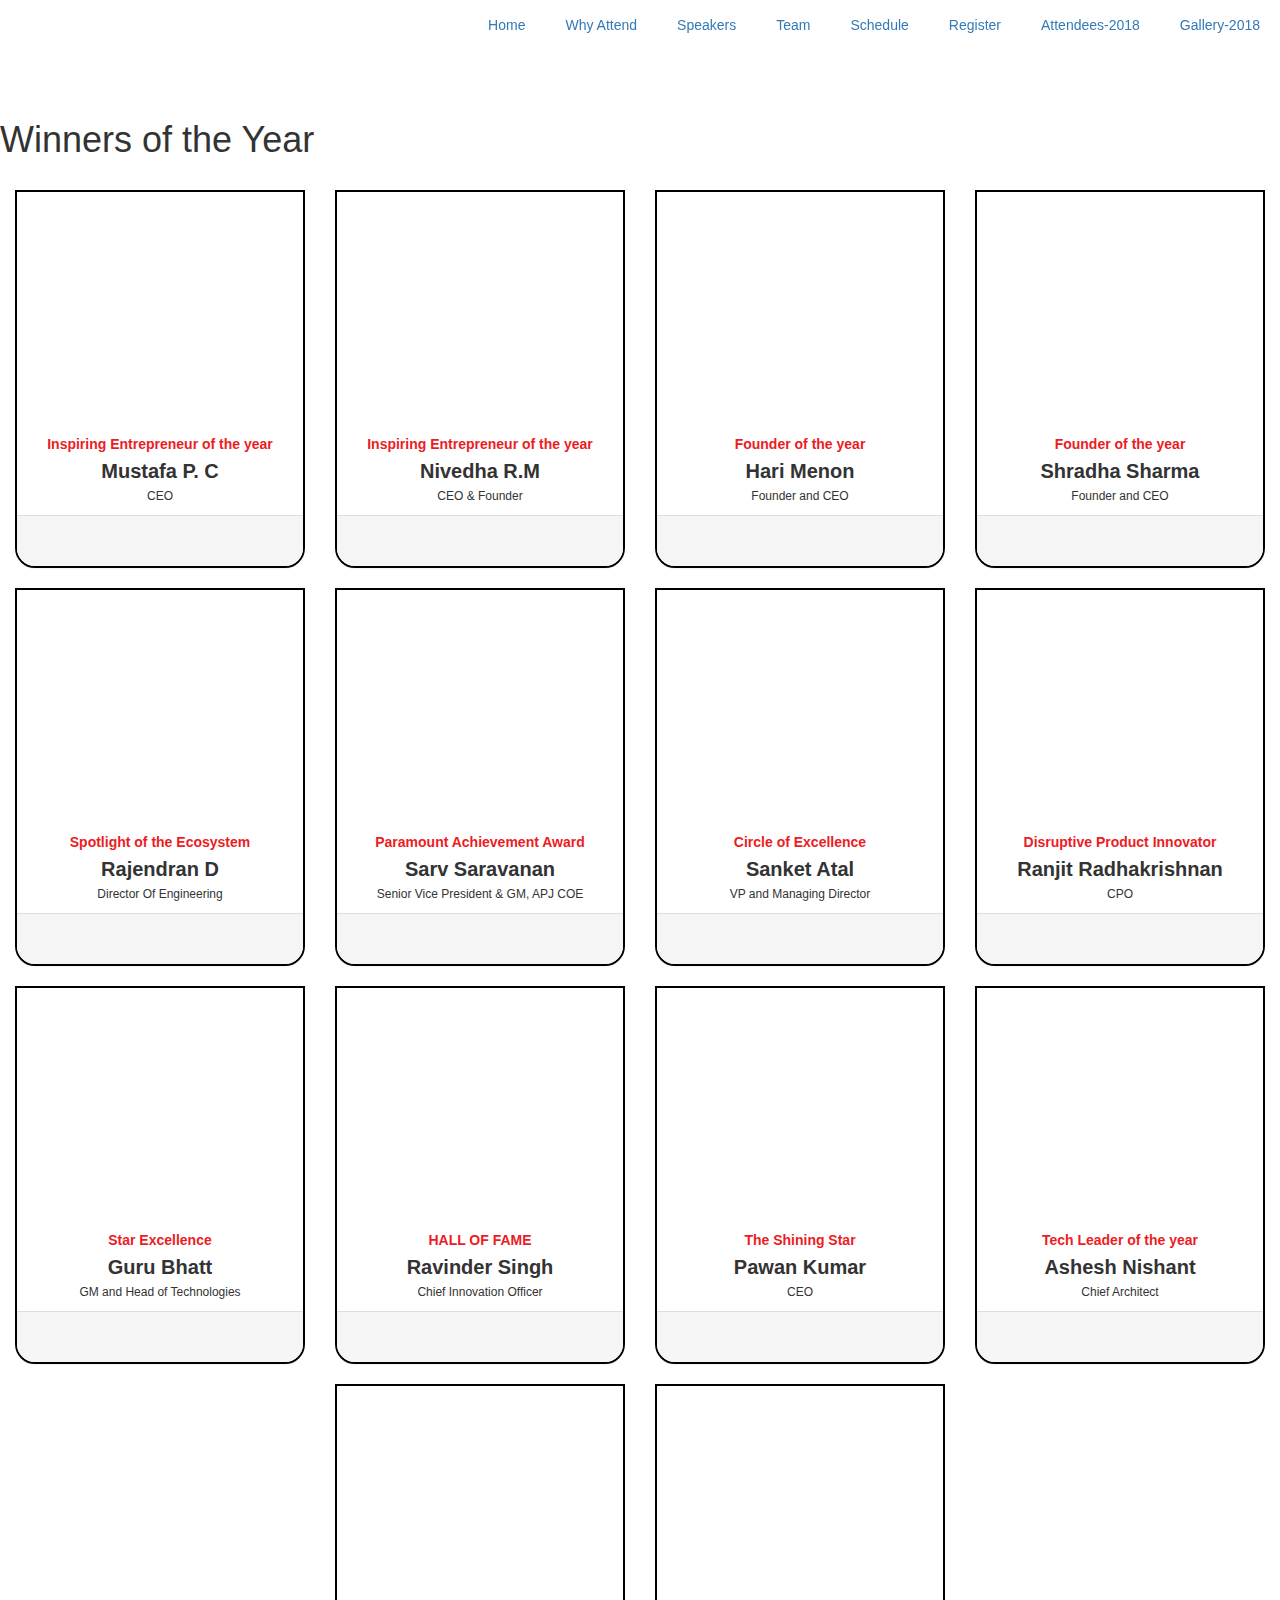
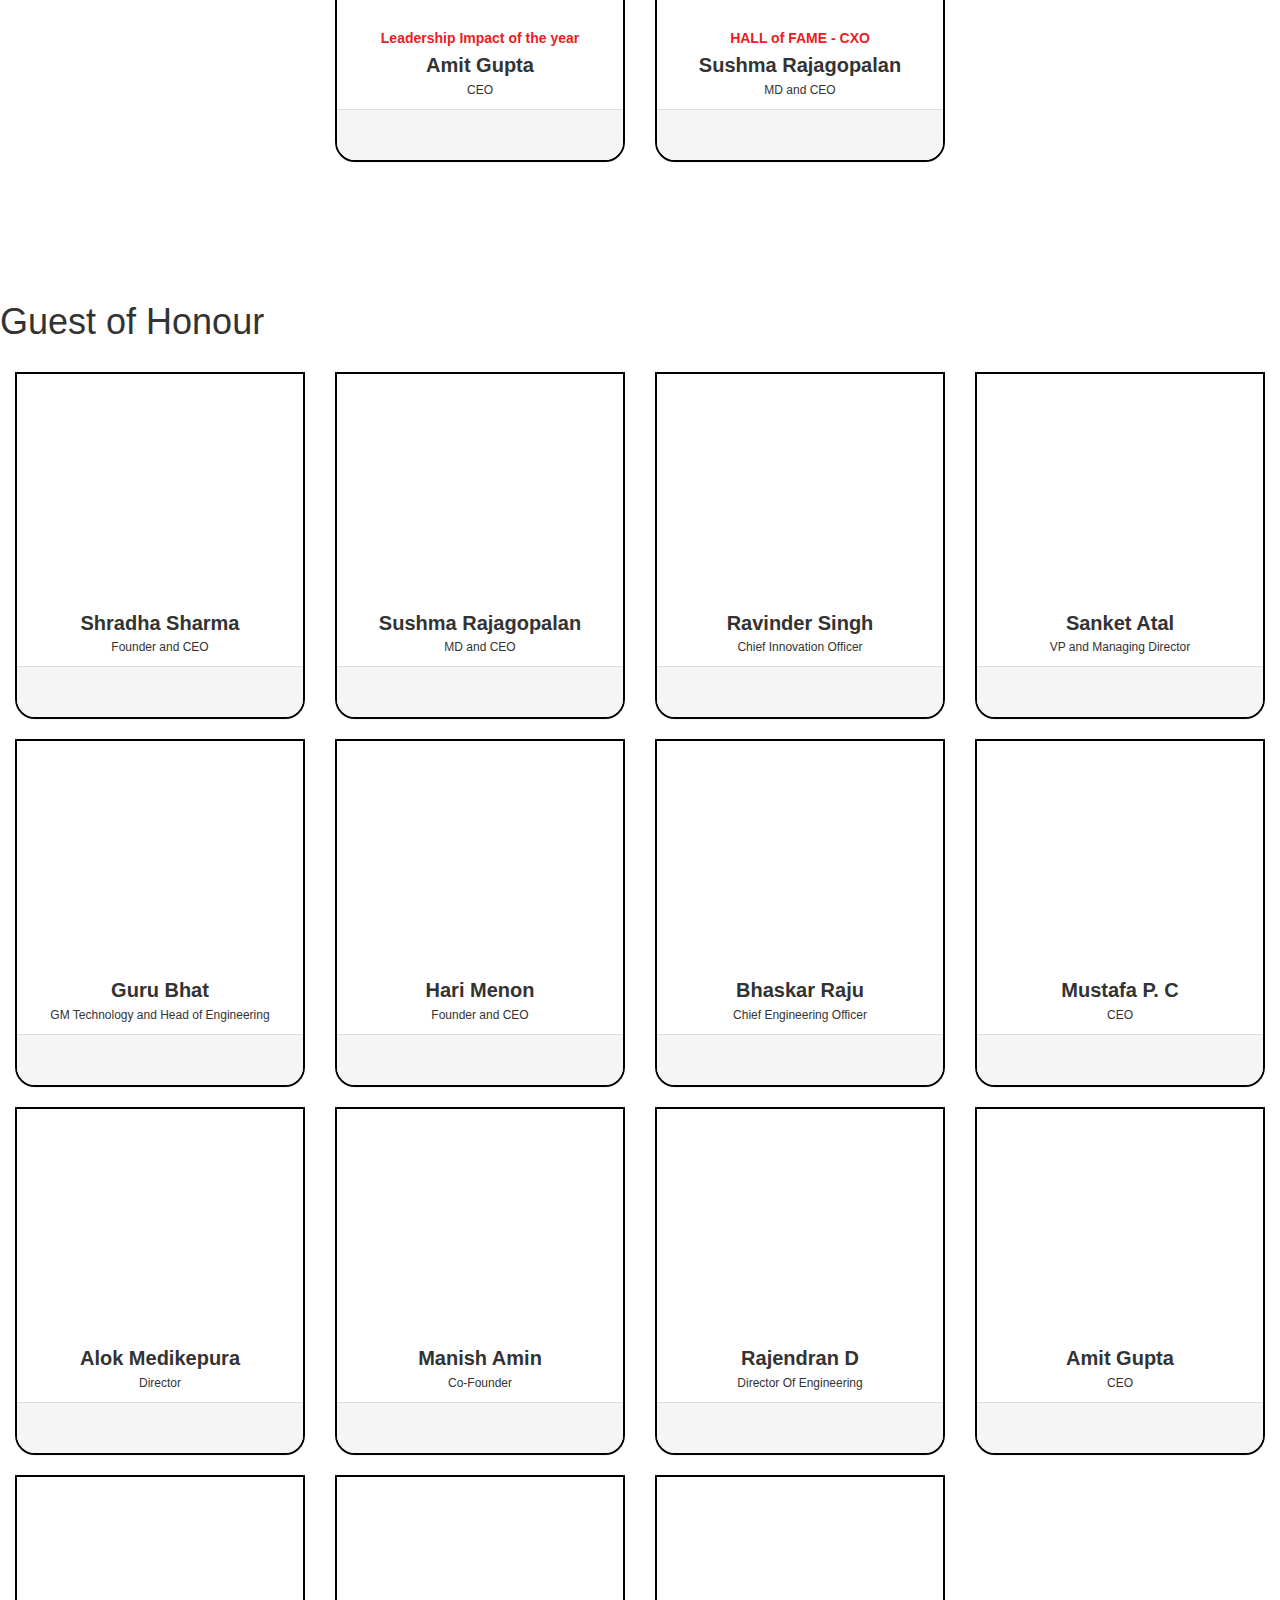
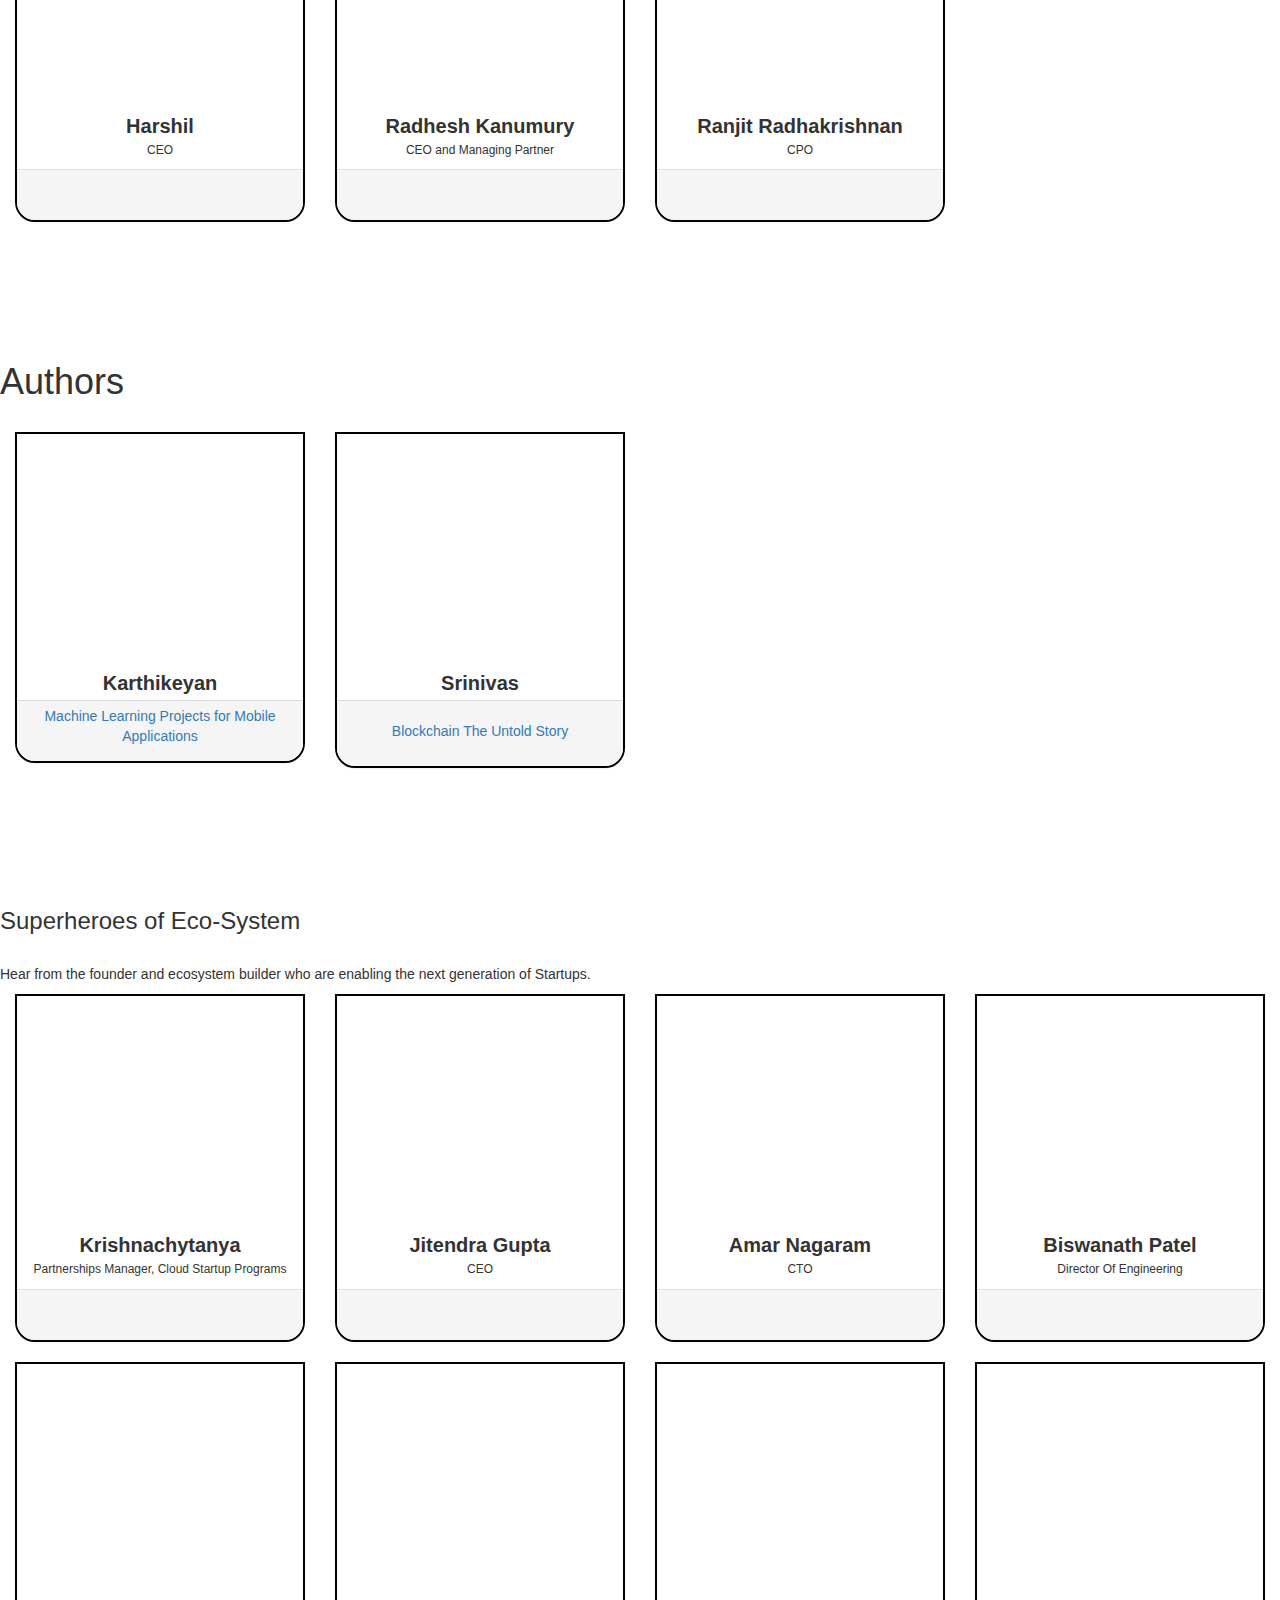
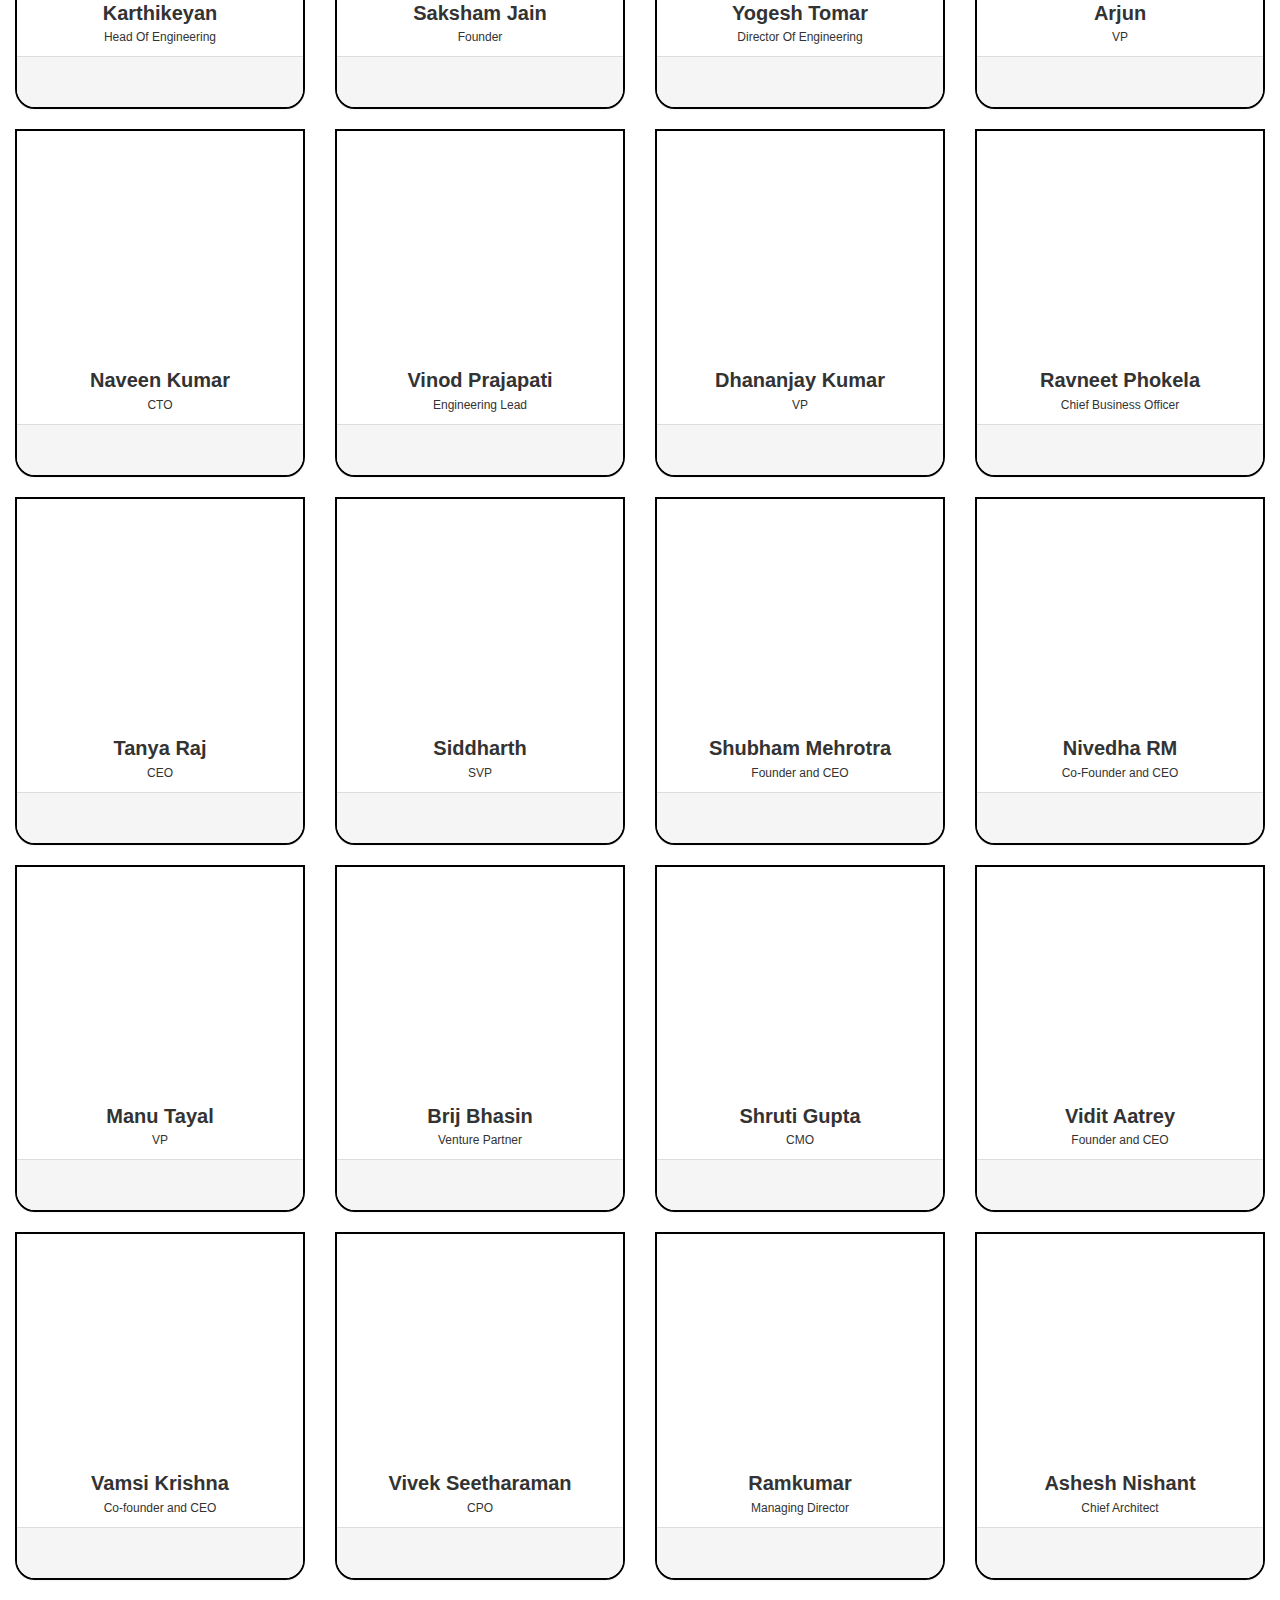
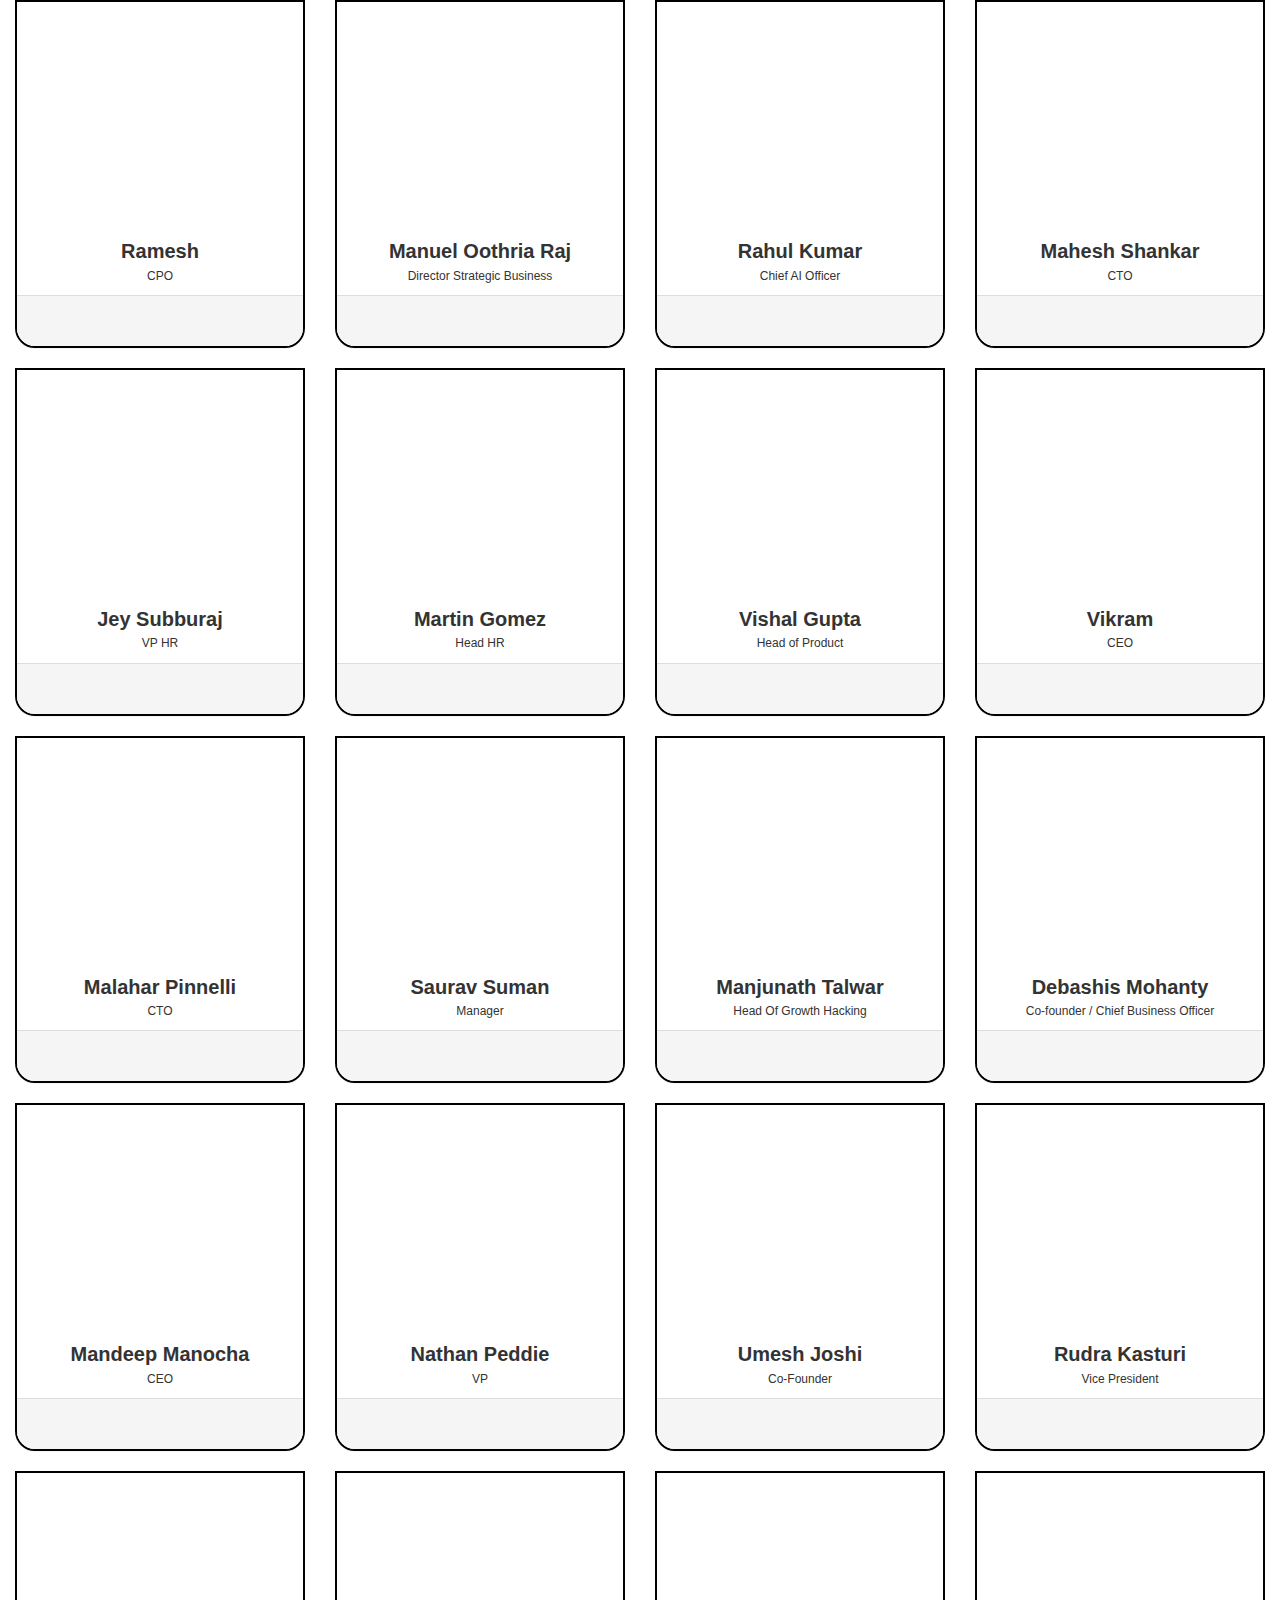
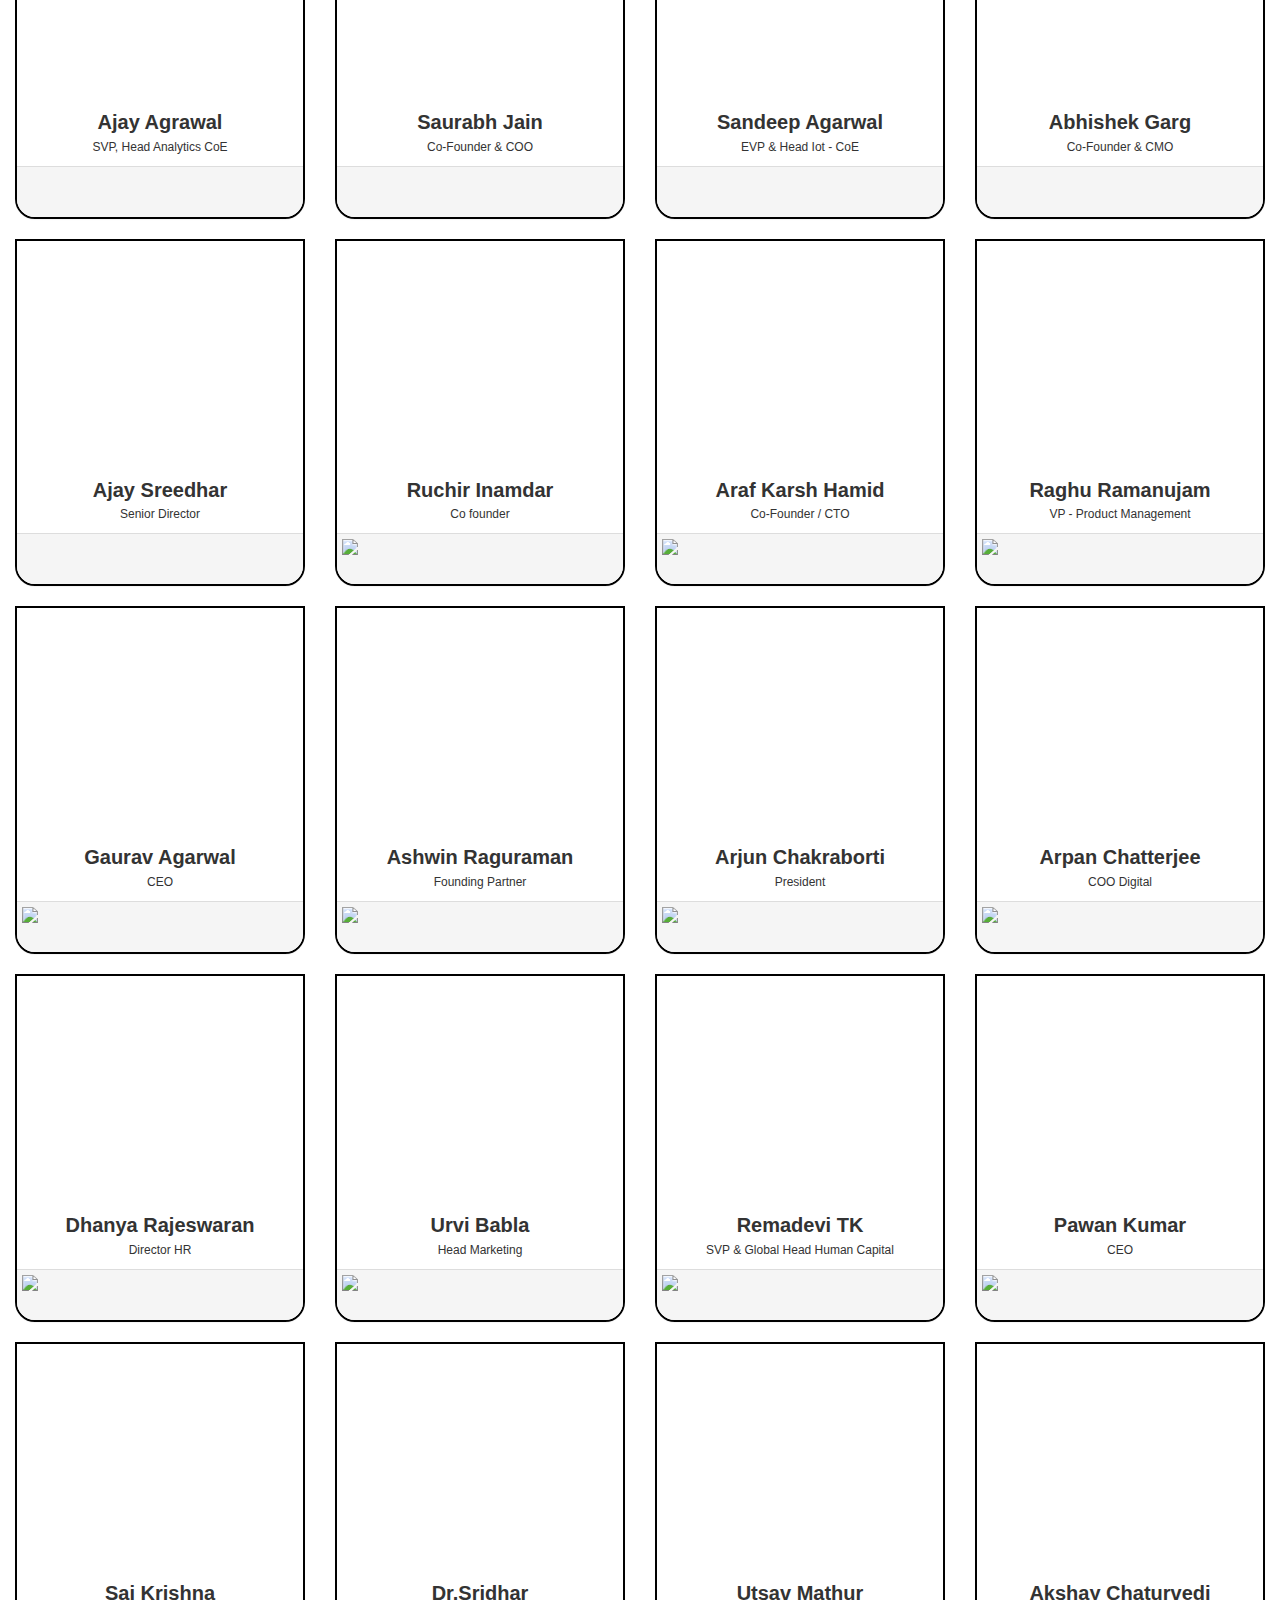
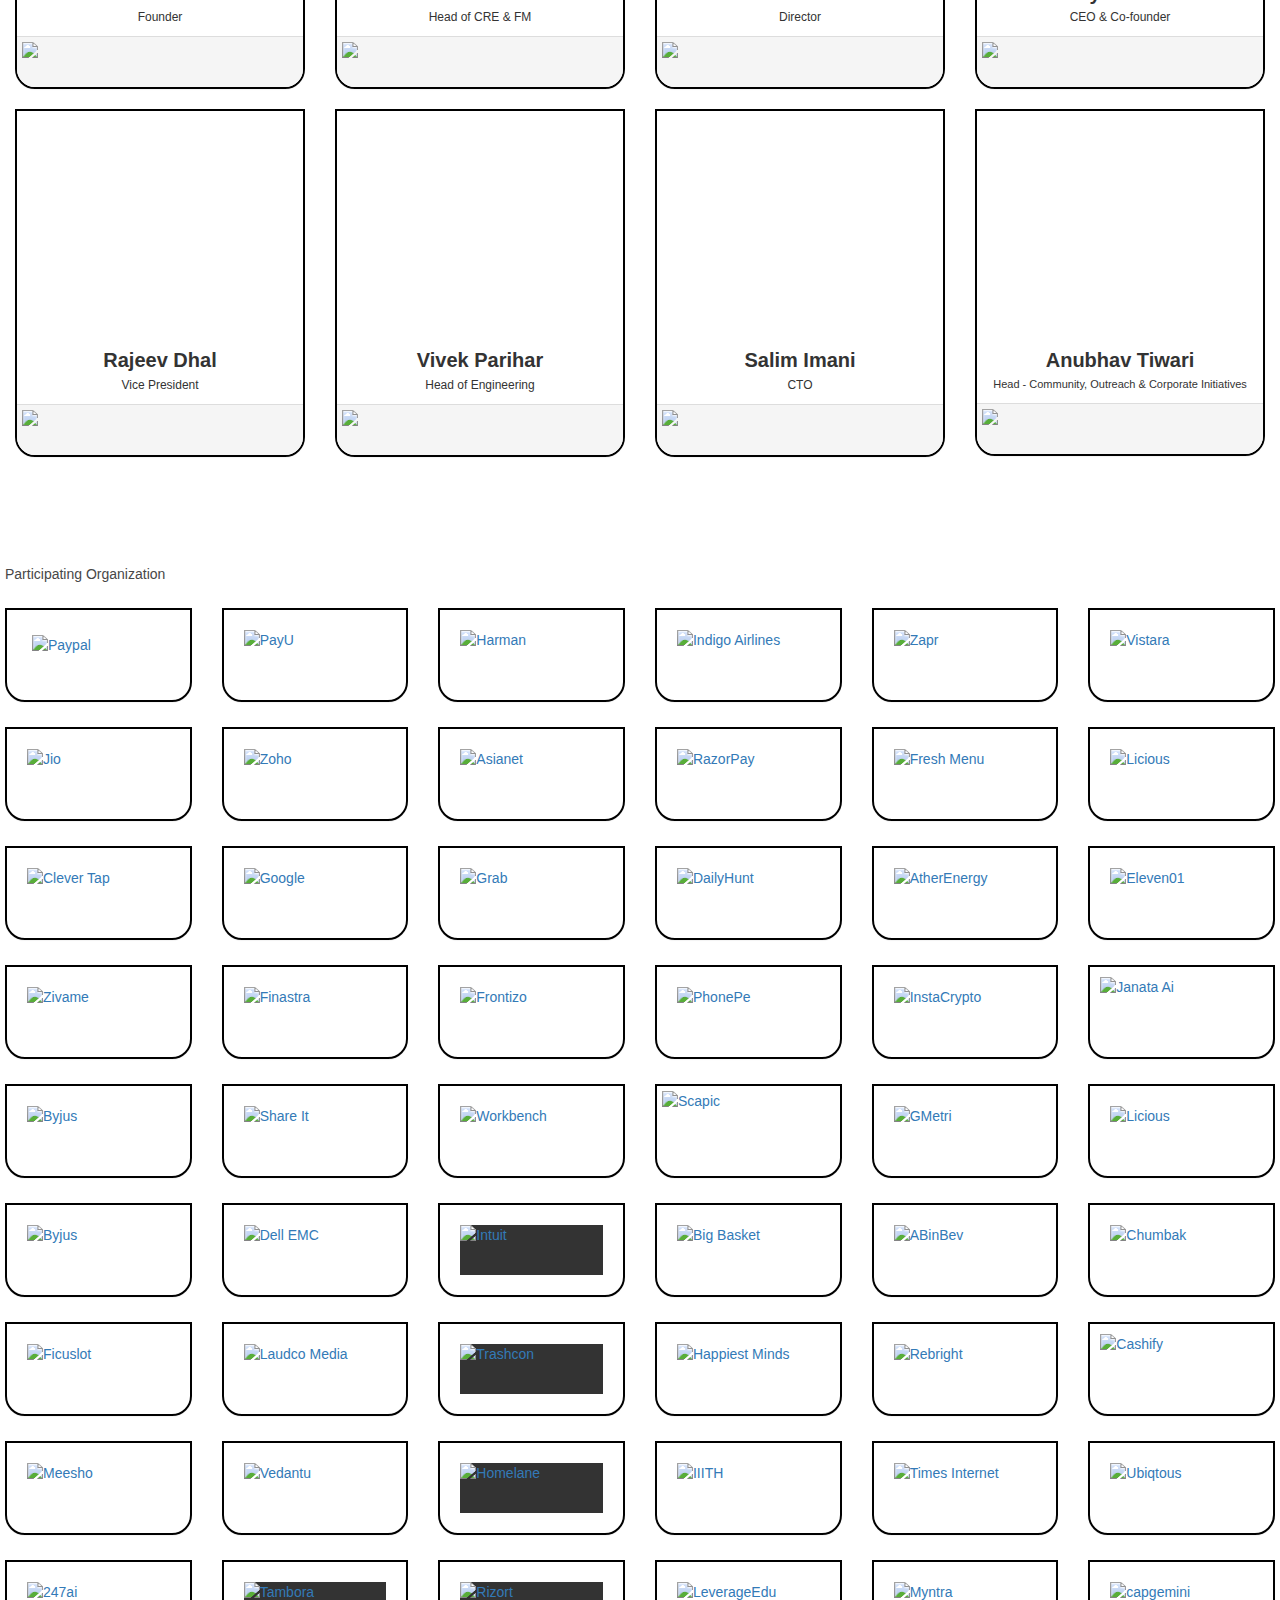
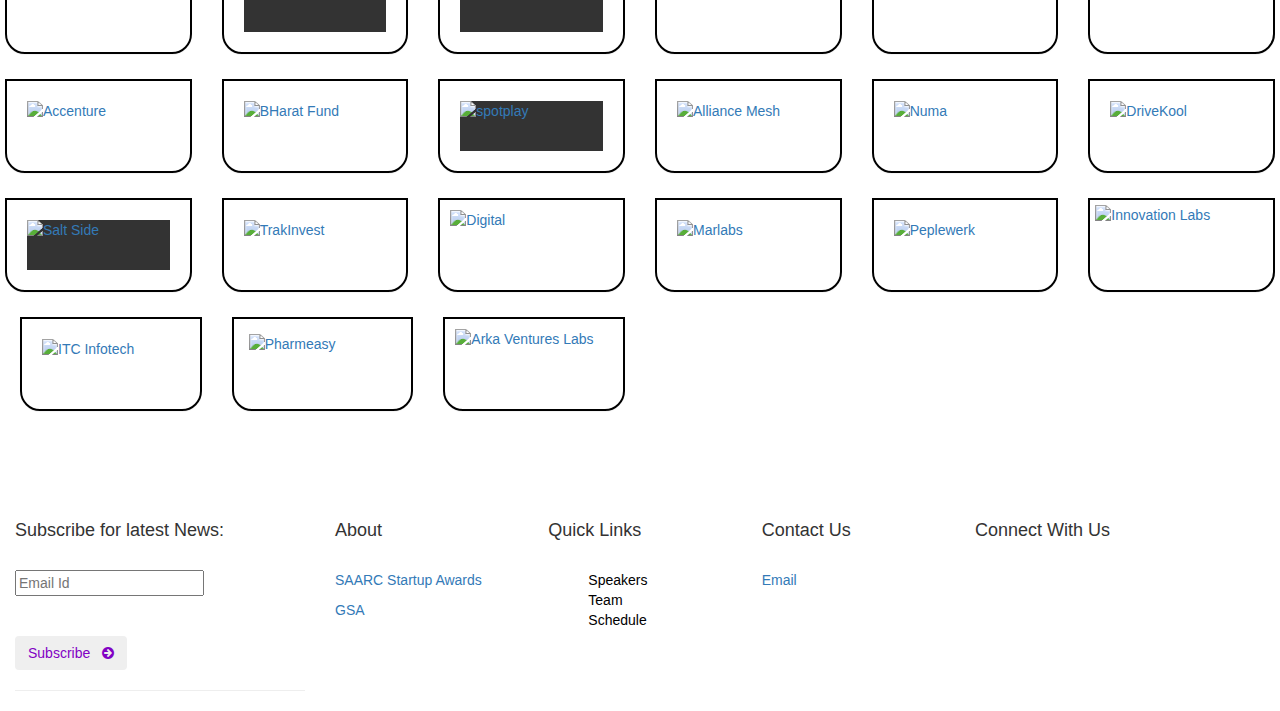
==== commit 730b2cd0: "test" ====
--- a/attendees.html
+++ b/attendees.html
@@ -1951,23 +1951,438 @@
                 </div>
 
                 <div class="col-md-3 col-sm-6" style="margin:auto">
+                    <div class="panel panel-default">
+
+                        <div class="panel-header">
+                            <img src="img/Rudra_TimesInternet.jpg" alt="" class="img img-responsive">
+                            <div class="overlay">
+
+                            </div>
+                        </div>
+                        <div class="panel-body" style="padding-bottom:0">
+                            <p id="pname" style="text-align:center">Rudra Kasturi</p>
+                            <p id="sname" style="text-align:center">Vice President</p>
+
+                        </div>
+
+                        <div class="panel-footer">
+                            <p style="text-align:center">
+                                <img src="img/Times-Internet.jpg" alt="" class="img-responsive" style="height:30px; margin:auto; padding: 0">
+                            </p>
+                        </div>
+                    </div>
+                </div>
+
+                <div class="col-md-3 col-sm-6" style="margin:auto">
+                    <div class="panel panel-default">
+
+                        <div class="panel-header">
+                            <img src="img/Ajay_HappiestMinds.jpg" alt="" class="img img-responsive">
+                            <div class="overlay">
+
+                            </div>
+                        </div>
+                        <div class="panel-body" style="padding-bottom:0">
+                            <p id="pname" style="text-align:center">Ajay Agrawal</p>
+                            <p id="sname" style="text-align:center">SVP, Head Analytics CoE</p>
+
+                        </div>
+
+                        <div class="panel-footer">
+                            <p style="text-align:center">
+                                <img src="img/HappiestMinds.png" alt="" class="img-responsive" style="height:30px; margin:auto; padding: 0">
+                            </p>
+                        </div>
+                    </div>
+                </div>
+
+                <div class="col-md-3 col-sm-6" style="margin:auto">
+                    <div class="panel panel-default">
+
+                        <div class="panel-header">
+                            <img src="img/Saurabh_Trashcon.jpg" alt="" class="img img-responsive">
+                            <div class="overlay">
+
+                            </div>
+                        </div>
+                        <div class="panel-body" style="padding-bottom:0">
+                            <p id="pname" style="text-align:center">Saurabh Jain</p>
+                            <p id="sname" style="text-align:center">Co-Founder & COO</p>
+
+                        </div>
+
+                        <div class="panel-footer">
+                            <p style="text-align:center">
+                                <img src="img/trashcon.png" alt="" class="img-responsive" style="height:30px; margin:auto; padding: 0">
+                            </p>
+                        </div>
+                    </div>
+                </div>
+
+                <div class="col-md-3 col-sm-6" style="margin:auto">
+                    <div class="panel panel-default">
+
+                        <div class="panel-header">
+                            <img src="img/Sandeep_HappiestMinds.jpg" alt="" class="img img-responsive">
+                            <div class="overlay">
+
+                            </div>
+                        </div>
+                        <div class="panel-body" style="padding-bottom:0">
+                            <p id="pname" style="text-align:center">Sandeep Agarwal</p>
+                            <p id="sname" style="text-align:center">EVP & Head Iot - CoE</p>
+
+                        </div>
+
+                        <div class="panel-footer">
+                            <p style="text-align:center">
+                                <img src="img/HappiestMinds.png" alt="" class="img-responsive" style="height:30px; margin:auto; padding: 0">
+                            </p>
+                        </div>
+                    </div>
+                </div>
+
+                <div class="col-md-3 col-sm-6" style="margin:auto">
+                    <div class="panel panel-default">
+
+                        <div class="panel-header">
+                            <img src="img/Abhishek_Capaz.jpg" alt="" class="img img-responsive">
+                            <div class="overlay">
+
+                            </div>
+                        </div>
+                        <div class="panel-body" style="padding-bottom:0">
+                            <p id="pname" style="text-align:center">Abhishek Garg</p>
+                            <p id="sname" style="text-align:center">Co-Founder & CMO</p>
+
+                        </div>
+
+                        <div class="panel-footer">
+                            <p style="text-align:center">
+                                <img src="img/Ubiqtous.png" alt="" class="img-responsive" style="height:30px; margin:auto; padding: 0">
+                            </p>
+                        </div>
+                    </div>
+                </div>
+
+                <div class="col-md-3 col-sm-6" style="margin:auto">
+                    <div class="panel panel-default">
+
+                        <div class="panel-header">
+                            <img src="img/Ajay_247i.jpg" alt="" class="img img-responsive">
+                            <div class="overlay">
+
+                            </div>
+                        </div>
+                        <div class="panel-body" style="padding-bottom:0">
+                            <p id="pname" style="text-align:center">Ajay Sreedhar</p>
+                            <p id="sname" style="text-align:center">Senior Director</p>
+
+                        </div>
+
+                        <div class="panel-footer">
+                            <p style="text-align:center">
+                                <img src="img/247ai.svg" alt="" class="img-responsive" style="height:30px; margin:auto; padding: 0">
+                            </p>
+                        </div>
+                    </div>
+                </div>
+
+                <div class="col-md-3 col-sm-6" style="margin:auto">
+                    <div class="panel panel-default">
+
+                        <div class="panel-header">
+                            <img src="img/Ruchir_Quickepic.jpg" alt="" class="img img-responsive">
+                            <div class="overlay">
+
+                            </div>
+                        </div>
+                        <div class="panel-body" style="padding-bottom:0">
+                            <p id="pname" style="text-align:center">Ruchir Inamdar</p>
+                            <p id="sname" style="text-align:center">Co founder</p>
+
+                        </div>
+
+                        <div class="panel-footer">
+                            <p style="text-align:center">
+                                <img src="img/quickepic.png" class="img-responsive" style="height:30px; margin:auto; padding: 0">
+                            </p>
+                        </div>
+                    </div>
+                </div>
+
+                <div class="col-md-3 col-sm-6" style="margin:auto">
+                    <div class="panel panel-default">
+
+                        <div class="panel-header">
+                            <img src="img/Araf_Metamagic.jpg" alt="" class="img img-responsive">
+                            <div class="overlay">
+
+                            </div>
+                        </div>
+                        <div class="panel-body" style="padding-bottom:0">
+                            <p id="pname" style="text-align:center">Araf Karsh Hamid</p>
+                            <p id="sname" style="text-align:center">Co-Founder / CTO</p>
+
+                        </div>
+
+                        <div class="panel-footer">
+                            <p style="text-align:center">
+                                <img src="img/metamagic.png" class="img-responsive" style="height:30px; margin:auto; padding: 0">
+                            </p>
+                        </div>
+                    </div>
+                </div>
+
+                <div class="col-md-3 col-sm-6" style="margin:auto">
+                    <div class="panel panel-default">
+
+                        <div class="panel-header">
+                            <img src="img/Raghu_Tambora.jpg" alt="" class="img img-responsive">
+                            <div class="overlay">
+
+                            </div>
+                        </div>
+                        <div class="panel-body" style="padding-bottom:0">
+                            <p id="pname" style="text-align:center">Raghu Ramanujam</p>
+                            <p id="sname" style="text-align:center">VP - Product Management</p>
+
+                        </div>
+
+                        <div class="panel-footer">
+                            <p style="text-align:center">
+                                <img src="img/Tambora.png" class="img-responsive" style="height:30px; margin:auto; padding: 0">
+                            </p>
+                        </div>
+                    </div>
+                </div>
+
+                <div class="col-md-3 col-sm-6" style="margin:auto">
+                    <div class="panel panel-default">
+
+                        <div class="panel-header">
+                            <img src="img/gaurav.jpg" alt="" class="img img-responsive">
+                            <div class="overlay">
+
+                            </div>
+                        </div>
+                        <div class="panel-body" style="padding-bottom:0">
+                            <p id="pname" style="text-align:center">Gaurav Agarwal</p>
+                            <p id="sname" style="text-align:center">CEO</p>
+
+                        </div>
+
+                        <div class="panel-footer">
+                            <p style="text-align:center">
+                                <img src="img/drivekool.png" class="img-responsive" style="height:30px; margin:auto; padding: 0">
+                            </p>
+                        </div>
+                    </div>
+                </div>
+
+                <div class="col-md-3 col-sm-6" style="margin:auto">
+                    <div class="panel panel-default">
+
+                        <div class="panel-header">
+                            <img src="img/ashwin.jpg" alt="" class="img img-responsive">
+                            <div class="overlay">
+
+                            </div>
+                        </div>
+                        <div class="panel-body" style="padding-bottom:0">
+                            <p id="pname" style="text-align:center">Ashwin Raguraman</p>
+                            <p id="sname" style="text-align:center">Founding Partner</p>
+
+                        </div>
+
+                        <div class="panel-footer">
+                            <p style="text-align:center">
+                                <img src="img/bharatfundlogo.png" class="img-responsive" style="height:30px; margin:auto; padding: 0">
+                            </p>
+                        </div>
+                    </div>
+                </div>
+
+                <div class="col-md-3 col-sm-6" style="margin:auto">
+                    <div class="panel panel-default">
+
+                        <div class="panel-header">
+                            <img src="img/arjun.jpg" alt="" class="img img-responsive">
+                            <div class="overlay">
+
+                            </div>
+                        </div>
+                        <div class="panel-body" style="padding-bottom:0">
+                            <p id="pname" style="text-align:center">Arjun Chakraborti</p>
+                            <p id="sname" style="text-align:center">President</p>
+
+                        </div>
+
+                        <div class="panel-footer">
+                            <p style="text-align:center">
+                                <img src="img/trakinvest.jpg" class="img-responsive" style="height:30px; margin:auto; padding: 0">
+                            </p>
+                        </div>
+                    </div>
+                </div>
+
+                <div class="col-md-3 col-sm-6" style="margin:auto">
+                    <div class="panel panel-default">
+
+                        <div class="panel-header">
+                            <img src="img/arpan.jpg" alt="" class="img img-responsive">
+                            <div class="overlay">
+
+                            </div>
+                        </div>
+                        <div class="panel-body" style="padding-bottom:0">
+                            <p id="pname" style="text-align:center">Arpan Chatterjee</p>
+                            <p id="sname" style="text-align:center">COO Digital</p>
+
+                        </div>
+
+                        <div class="panel-footer">
+                            <p style="text-align:center">
+                                <img src="img/digital.png" class="img-responsive" style="height:30px; margin:auto; padding: 0">
+                            </p>
+                        </div>
+                    </div>
+                </div>
+
+                <div class="col-md-3 col-sm-6" style="margin:auto">
+                    <div class="panel panel-default">
+
+                        <div class="panel-header">
+                            <img src="img/dhayna.jpg" alt="" class="img img-responsive">
+                            <div class="overlay">
+
+                            </div>
+                        </div>
+                        <div class="panel-body" style="padding-bottom:0">
+                            <p id="pname" style="text-align:center">Dhanya Rajeswaran</p>
+                            <p id="sname" style="text-align:center">Director HR</p>
+
+                        </div>
+
+                        <div class="panel-footer">
+                            <p style="text-align:center">
+                                <img src="img/accenture.png" class="img-responsive" style="height:30px; margin:auto; padding: 0">
+                            </p>
+                        </div>
+                    </div>
+                </div>
+
+                <div class="col-md-3 col-sm-6" style="margin:auto">
+                    <div class="panel panel-default">
+
+                        <div class="panel-header">
+                            <img src="img/urvi.jpg" alt="" class="img img-responsive">
+                            <div class="overlay">
+
+                            </div>
+                        </div>
+                        <div class="panel-body" style="padding-bottom:0">
+                            <p id="pname" style="text-align:center">Urvi Babla</p>
+                            <p id="sname" style="text-align:center">Head Marketing</p>
+
+                        </div>
+
+                        <div class="panel-footer">
+                            <p style="text-align:center">
+                                <img src="img/trakinvest.jpg" class="img-responsive" style="height:30px; margin:auto; padding: 0">
+                            </p>
+                        </div>
+                    </div>
+                </div>
+
+
+                <div class="col-md-3 col-sm-6" style="margin:auto">
+                    <div class="panel panel-default">
+
+                        <div class="panel-header">
+                            <img src="img/rema.jpg" alt="" class="img img-responsive">
+                            <div class="overlay">
+
+                            </div>
+                        </div>
+                        <div class="panel-body" style="padding-bottom:0">
+                            <p id="pname" style="text-align:center">Remadevi TK</p>
+                            <p id="sname" style="text-align:center">SVP & Global Head Human Capital</p>
+
+                        </div>
+
+                        <div class="panel-footer">
+                            <p style="text-align:center">
+                                <img src="img/marlabs.png" class="img-responsive" style="height:30px; margin:auto; padding: 0">
+                            </p>
+                        </div>
+                    </div>
+                </div>
+
+                <div class="col-md-3 col-sm-6" style="margin:auto">
+                    <div class="panel panel-default">
+
+                        <div class="panel-header">
+                            <img src="img/Pavan_Workbench.jpg" alt="" class="img img-responsive">
+                            <div class="overlay">
+
+                            </div>
+                        </div>
+                        <div class="panel-body" style="padding-bottom:0">
+                            <p id="pname" style="text-align:center">Pawan Kumar</p>
+                            <p id="sname" style="text-align:center">CEO</p>
+
+                        </div>
+
+                        <div class="panel-footer">
+                            <p style="text-align:center">
+                                <img src="img/workbench.png" class="img-responsive" style="height:30px; margin:auto; padding: 0">
+                            </p>
+                        </div>
+                    </div>
+                </div>
+
+                <div class="col-md-3 col-sm-6" style="margin:auto">
+                    <div class="panel panel-default">
+
+                        <div class="panel-header">
+                            <img src="img/SaiKrishna_Scapic.jpg" alt="" class="img img-responsive">
+                            <div class="overlay">
+
+                            </div>
+                        </div>
+                        <div class="panel-body" style="padding-bottom:0">
+                            <p id="pname" style="text-align:center">Sai Krishna</p>
+                            <p id="sname" style="text-align:center">Founder</p>
+
+                        </div>
+
+                        <div class="panel-footer">
+                            <p style="text-align:center">
+                                <img src="img/scapic.png" class="img-responsive" style="height:30px; margin:auto; padding: 0">
+                            </p>
+                        </div>
+                    </div>
+                </div>
+
+                <div class="col-md-3 col-sm-6" style="margin:auto">
                         <div class="panel panel-default">
     
                             <div class="panel-header">
-                                <img src="img/Rudra_TimesInternet.jpg" alt="" class="img img-responsive">
+                                <img src="img/Sridhar_Logmein.jpg" alt="" class="img img-responsive">
                                 <div class="overlay">
     
                                 </div>
                             </div>
                             <div class="panel-body" style="padding-bottom:0">
-                                <p id="pname" style="text-align:center">Rudra Kasturi</p>
-                                <p id="sname" style="text-align:center">Vice President</p>
+                                <p id="pname" style="text-align:center">Dr.Sridhar</p>
+                                <p id="sname" style="text-align:center">Head of CRE & FM</p>
     
                             </div>
     
                             <div class="panel-footer">
                                 <p style="text-align:center">
-                                    <img src="img/Times-Internet.jpg" alt="" class="img-responsive" style="height:30px; margin:auto; padding: 0">
+                                    <img src="img/logmein.png" class="img-responsive" style="height:30px; margin:auto; padding: 0">
                                 </p>
                             </div>
                         </div>
@@ -1977,43 +2392,44 @@
                             <div class="panel panel-default">
         
                                 <div class="panel-header">
-                                    <img src="img/Ajay_HappiestMinds.jpg" alt="" class="img img-responsive">
+                                    <img src="img/utsav_gmetric.jpg" alt="" class="img img-responsive">
                                     <div class="overlay">
         
                                     </div>
                                 </div>
                                 <div class="panel-body" style="padding-bottom:0">
-                                    <p id="pname" style="text-align:center">Ajay Agrawal</p>
-                                    <p id="sname" style="text-align:center">SVP, Head Analytics CoE</p>
+                                    <p id="pname" style="text-align:center">Utsav Mathur</p>
+                                    <p id="sname" style="text-align:center">Director</p>
         
                                 </div>
         
                                 <div class="panel-footer">
                                     <p style="text-align:center">
-                                        <img src="img/HappiestMinds.png" alt="" class="img-responsive" style="height:30px; margin:auto; padding: 0">
+                                        <img src="img/gmetri-named-logo.png" class="img-responsive" style="height:30px; margin:auto; padding: 0">
                                     </p>
                                 </div>
                             </div>
                         </div>
+
 
                         <div class="col-md-3 col-sm-6" style="margin:auto">
                                 <div class="panel panel-default">
             
                                     <div class="panel-header">
-                                        <img src="img/Saurabh_Trashcon.jpg" alt="" class="img img-responsive">
+                                        <img src="img/akshay_Leverage.jpg" alt="" class="img img-responsive">
                                         <div class="overlay">
             
                                         </div>
                                     </div>
                                     <div class="panel-body" style="padding-bottom:0">
-                                        <p id="pname" style="text-align:center">Saurabh Jain</p>
-                                        <p id="sname" style="text-align:center">Co-Founder & COO</p>
+                                        <p id="pname" style="text-align:center">Akshay Chaturvedi</p>
+                                        <p id="sname" style="text-align:center">CEO & Co-founder</p>
             
                                     </div>
             
                                     <div class="panel-footer">
                                         <p style="text-align:center">
-                                            <img src="img/trashcon.png" alt="" class="img-responsive" style="height:30px; margin:auto; padding: 0">
+                                            <img src="img/leverage.png" class="img-responsive" style="height:30px; margin:auto; padding: 0">
                                         </p>
                                     </div>
                                 </div>
@@ -2023,20 +2439,20 @@
                                     <div class="panel panel-default">
                 
                                         <div class="panel-header">
-                                            <img src="img/Sandeep_HappiestMinds.jpg" alt="" class="img img-responsive">
+                                            <img src="img/rajeev_shareit.jpg" alt="" class="img img-responsive">
                                             <div class="overlay">
                 
                                             </div>
                                         </div>
                                         <div class="panel-body" style="padding-bottom:0">
-                                            <p id="pname" style="text-align:center">Sandeep Agarwal</p>
-                                            <p id="sname" style="text-align:center">EVP & Head Iot - CoE</p>
+                                            <p id="pname" style="text-align:center">Rajeev Dhal</p>
+                                            <p id="sname" style="text-align:center">Vice President</p>
                 
                                         </div>
                 
                                         <div class="panel-footer">
                                             <p style="text-align:center">
-                                                <img src="img/HappiestMinds.png" alt="" class="img-responsive" style="height:30px; margin:auto; padding: 0">
+                                                <img src="img/shareit.png" class="img-responsive" style="height:30px; margin:auto; padding: 0">
                                             </p>
                                         </div>
                                     </div>
@@ -2046,20 +2462,20 @@
                                         <div class="panel panel-default">
                     
                                             <div class="panel-header">
-                                                <img src="img/Abhishek_Capaz.jpg" alt="" class="img img-responsive">
+                                                <img src="img/vivek_rizot.jpg" alt="" class="img img-responsive">
                                                 <div class="overlay">
                     
                                                 </div>
                                             </div>
                                             <div class="panel-body" style="padding-bottom:0">
-                                                <p id="pname" style="text-align:center">Abhishek Garg</p>
-                                                <p id="sname" style="text-align:center">Co-Founder & CMO</p>
+                                                <p id="pname" style="text-align:center">Vivek Parihar</p>
+                                                <p id="sname" style="text-align:center">Head of Engineering</p>
                     
                                             </div>
                     
                                             <div class="panel-footer">
                                                 <p style="text-align:center">
-                                                    <img src="img/Ubiqtous.png" alt="" class="img-responsive" style="height:30px; margin:auto; padding: 0">
+                                                    <img src="img/rizort.png" class="img-responsive" style="height:30px; margin:auto; padding: 0">
                                                 </p>
                                             </div>
                                         </div>
@@ -2069,329 +2485,52 @@
                                             <div class="panel panel-default">
                         
                                                 <div class="panel-header">
-                                                    <img src="img/Ajay_247i.jpg" alt="" class="img img-responsive">
+                                                    <img src="img/salim.webp" alt="" class="img img-responsive">
                                                     <div class="overlay">
                         
                                                     </div>
                                                 </div>
                                                 <div class="panel-body" style="padding-bottom:0">
-                                                    <p id="pname" style="text-align:center">Ajay Sreedhar</p>
-                                                    <p id="sname" style="text-align:center">Senior Director</p>
+                                                    <p id="pname" style="text-align:center">Salim Imani</p>
+                                                    <p id="sname" style="text-align:center">CTO</p>
                         
                                                 </div>
                         
                                                 <div class="panel-footer">
                                                     <p style="text-align:center">
-                                                        <img src="img/247ai.svg" alt="" class="img-responsive" style="height:30px; margin:auto; padding: 0">
+                                                        <img src="img/saltside.webp" class="img-responsive" style="height:30px; margin:auto; padding: 0">
                                                     </p>
                                                 </div>
                                             </div>
                                         </div>
 
+
                                         <div class="col-md-3 col-sm-6" style="margin:auto">
                                                 <div class="panel panel-default">
                             
                                                     <div class="panel-header">
-                                                        <img src="img/Ruchir_Quickepic.jpg" alt="" class="img img-responsive">
+                                                        <img src="img/Anubhav_CIE.jpg" alt="" class="img img-responsive">
                                                         <div class="overlay">
                             
                                                         </div>
                                                     </div>
                                                     <div class="panel-body" style="padding-bottom:0">
-                                                        <p id="pname" style="text-align:center">Ruchir Inamdar</p>
-                                                        <p id="sname" style="text-align:center">Co founder</p>
+                                                        <p id="pname" style="text-align:center">Anubhav Tiwari</p>
+                                                        <p id="sname" style="text-align:center; font-size:11px">Head - Community, Outreach &
+                                                                Corporate Initiatives</p>
                             
                                                     </div>
                             
                                                     <div class="panel-footer">
                                                         <p style="text-align:center">
-                                                            <img src="img/quickepic.png" class="img-responsive" style="height:30px; margin:auto; padding: 0">
+                                                            <img src="img/iiith.png" class="img-responsive" style="height:30px; margin:auto; padding: 0">
                                                         </p>
                                                     </div>
                                                 </div>
                                             </div>
-
-                                            <div class="col-md-3 col-sm-6" style="margin:auto">
-                                                    <div class="panel panel-default">
-                                
-                                                        <div class="panel-header">
-                                                            <img src="img/Araf_Metamagic.jpg" alt="" class="img img-responsive">
-                                                            <div class="overlay">
-                                
-                                                            </div>
-                                                        </div>
-                                                        <div class="panel-body" style="padding-bottom:0">
-                                                            <p id="pname" style="text-align:center">Araf Karsh Hamid</p>
-                                                            <p id="sname" style="text-align:center">Co-Founder / CTO</p>
-                                
-                                                        </div>
-                                
-                                                        <div class="panel-footer">
-                                                            <p style="text-align:center">
-                                                                <img src="img/metamagic.png" class="img-responsive" style="height:30px; margin:auto; padding: 0">
-                                                            </p>
-                                                        </div>
-                                                    </div>
-                                                </div>
     
 
-
-
-
-
-
-               
-
-
-
-
-                
-
-
-
-
-
-
-                <div class="col-md-3 col-sm-6 col-xs-12" style="background-size: cover;
-                background-position: center center;
-                background-repeat: no-repeat;">
-                    <div class="panel panel-default" style="padding:15px">
-                        <img src="img/Raghu_Tambora.jpg" alt="" class="img-responsive"> <br>
-                        <img class="img-responsive" src="img/Tambora.png" alt="" style="margin:auto; height: 30px; border-radius: 0 !important; background:#333">
-                        <h3 style="margin-bottom:10px">Raghu Ramanujam</h3>
-                        <h6 style="margin-bottom:10px; text-align: center">VP - Product Management</h6>
-                        <p>India</p>
-                    </div>
-                </div>
-
-                <div class="col-md-3 col-sm-6 col-xs-12" style="background-size: cover;
-                background-position: center center;
-                background-repeat: no-repeat;">
-                    <div class="panel panel-default" style="padding:15px">
-                        <img src="img/gaurav.jpg" alt="" class="img-responsive"> <br>
-                        <img class="img-responsive" src="img/drivekool.png" alt="" style="margin:auto; height: 30px; border-radius: 0 !important">
-                        <h3 style="margin-bottom:10px; text-align: center">Gaurav Agarwal</h3>
-                        <h6 style="margin-bottom:10px; text-align: center">CEO</h6>
-                        <p>India</p>
-                    </div>
-                </div>
-
-
-
-                <div class="col-md-3 col-sm-6 col-xs-12" style="background-size: cover;
-                background-position: center center;
-                background-repeat: no-repeat;">
-                    <div class="panel panel-default" style="padding:15px">
-                        <img src="img/souda.jpg" alt="" class="img-responsive"> <br>
-                        <img class="img-responsive" src="img/numa.png" alt="" style="margin:auto; height: 30px; border-radius: 0 !important">
-                        <h3 style="margin-bottom:10px">Souad</h3>
-                        <h6 style="margin-bottom:10px; text-align: center">CEO</h6>
-                        <p>India</p>
-                    </div>
-                </div>
-
-
-
-                <div class="col-md-3 col-sm-6 col-xs-12" style="background-size: cover;
-                background-position: center center;
-                background-repeat: no-repeat;">
-                    <div class="panel panel-default" style="padding:15px">
-                        <img src="img/ashwin.jpg" alt="" class="img-responsive"> <br>
-                        <img class="img-responsive" src="img/bharatfundlogo.png" alt="" style="margin:auto; height: 30px; border-radius: 0 !important">
-                        <h3 style="margin-bottom:10px; text-align: center">Ashwin Raguraman</h3>
-                        <h6 style="margin-bottom:10px; text-align: center">Founding Partner</h6>
-                        <p>India</p>
-                    </div>
-                </div>
-
-                <div class="col-md-3 col-sm-6 col-xs-12" style="background-size: cover;
-                background-position: center center;
-                background-repeat: no-repeat;">
-                    <div class="panel panel-default" style="padding:15px">
-                        <img src="img/arjun.jpg" alt="" class="img-responsive"> <br>
-                        <img class="img-responsive" src="img/trakinvest.jpg" alt="" style="margin:auto; height: 30px; border-radius: 0 !important">
-                        <h3 style="margin-bottom:10px; text-align: center">Arjun Chakraborti</h3>
-                        <h6 style="margin-bottom:10px; text-align: center">President</h6>
-                        <p>India</p>
-                    </div>
-                </div>
-
-                <div class="col-md-3 col-sm-6 col-xs-12" style="background-size: cover;
-                background-position: center center;
-                background-repeat: no-repeat;">
-                    <div class="panel panel-default" style="padding:15px">
-                        <img src="img/arpan.jpg" alt="" class="img-responsive"> <br>
-                        <img class="img-responsive" src="img/digital.png" alt="" style="margin:auto; height: 30px; border-radius: 0 !important">
-                        <h3 style="margin-bottom:10px; text-align: center">Arpan Chatterjee</h3>
-                        <h6 style="margin-bottom:10px; text-align: center">COO Digital</h6>
-                        <p>India</p>
-                    </div>
-                </div>
-
-                <div class="col-md-3 col-sm-6 col-xs-12" style="background-size: cover;
-                background-position: center center;
-                background-repeat: no-repeat;">
-                    <div class="panel panel-default" style="padding:15px">
-                        <img src="img/dhayna.jpg" alt="" class="img-responsive"> <br>
-                        <img class="img-responsive" src="img/accenture.png" alt="" style="margin:auto; height: 30px; border-radius: 0 !important">
-                        <h3 style="margin-bottom:10px; text-align: center">Dhanya Rajeswaran</h3>
-                        <h6 style="margin-bottom:10px; text-align: center">Director HR</h6>
-                        <p>India</p>
-                    </div>
-                </div>
-
-                <div class="col-md-3 col-sm-6 col-xs-12" style="background-size: cover;
-                background-position: center center;
-                background-repeat: no-repeat;">
-                    <div class="panel panel-default" style="padding:15px">
-                        <img src="img/urvi.jpg" alt="" class="img-responsive"> <br>
-                        <img class="img-responsive" src="img/trakinvest.jpg" alt="" style="margin:auto; height: 30px; border-radius: 0 !important">
-                        <h3 style="margin-bottom:10px; text-align: center">Urvi Babla</h3>
-                        <h6 style="margin-bottom:10px; text-align: center">Head Marketing</h6>
-                        <p>India</p>
-                    </div>
-                </div>
-
-                <div class="col-md-3 col-sm-6 col-xs-12" style="background-size: cover;
-                background-position: center center;
-                background-repeat: no-repeat;">
-                    <div class="panel panel-default" style="padding:15px">
-                        <img src="img/rema.jpg" alt="" class="img-responsive"> <br>
-                        <img class="img-responsive" src="img/marlabs.png" alt="" style="margin:auto; height: 30px; border-radius: 0 !important; background: #333">
-                        <h3 style="margin-bottom:10px; text-align: center">Remadevi TK</h3>
-                        <h6 style="margin-bottom:10px; text-align: center">SVP & Global Head Human Capital</h6>
-                        <p>India</p>
-                    </div>
-                </div>
-
-                <div class="col-md-3 col-sm-6 col-xs-12" style="background-size: cover;
-                background-position: center center;
-                background-repeat: no-repeat;">
-                    <div class="panel panel-default" style="padding:15px">
-                        <img src="img/Pavan_Workbench.jpg" alt="" class="img-responsive"> <br>
-                        <img class="img-responsive" src="img/workbench.png" alt="" style="margin:auto; height: 30px; border-radius: 0 !important">
-                        <h3 style="margin-bottom:10px">Pawan Kumar</h3>
-                        <h6 style="margin-bottom:10px; text-align: center">CEO</h6>
-                        <p>India</p>
-                    </div>
-                </div>
-
-                <div class="col-md-3 col-sm-6 col-xs-12" style="background-size: cover;
-                background-position: center center;
-                background-repeat: no-repeat;">
-                    <div class="panel panel-default" style="padding:5px">
-                        <img src="img/SaiKrishna_Scapic.jpg" alt="" class="img-responsive"> <br>
-                        <img class="img-responsive" src="img/scapic.png" alt="" style="margin:auto; height: 50px; border-radius: 0 !important">
-                        <h3 style="margin-bottom:10px">Sai Krishna</h3>
-                        <h6 style="margin-bottom:10px; text-align: center">Founder</h6>
-                        <p>India</p>
-                    </div>
-                </div>
-
-
-
-                <div class="col-md-3 col-sm-6 col-xs-12" style="background-size: cover;
-                background-position: center center;
-                background-repeat: no-repeat;">
-                    <div class="panel panel-default" style="padding:15px">
-                        <img src="img/Sridhar_Logmein.jpg" alt="" class="img-responsive"> <br>
-                        <img class="img-responsive" src="img/logmein.png" alt="" style="margin:auto; height: 30px; border-radius: 0 !important">
-                        <h3 style="margin-bottom:10px">Dr.Sridhar</h3>
-                        <h6 style="margin-bottom:10px; text-align: center">Head of CRE & FM</h6>
-                        <p>India</p>
-                    </div>
-                </div>
-
-
-                <div class="col-md-3 col-sm-6 col-xs-12" style="background-size: cover;
-                background-position: center center;
-                background-repeat: no-repeat;">
-                    <div class="panel panel-default" style="padding:15px">
-                        <img src="img/utsav_gmetric.jpg" alt="" class="img-responsive"> <br>
-                        <img class="img-responsive" src="img/gmetri-named-logo.png" alt="" style="margin:auto; height: 30px; border-radius: 0 !important">
-                        <h3 style="margin-bottom:10px">Utsav Mathur</h3>
-                        <h6 style="margin-bottom:10px; text-align: center">Director</h6>
-                        <p>India</p>
-                    </div>
-                </div>
-
-                <div class="col-md-3 col-sm-6 col-xs-12" style="background-size: cover;
-                background-position: center center;
-                background-repeat: no-repeat;">
-                    <div class="panel panel-default" style="padding:15px">
-                        <img src="img/akshay_Leverage.jpg" alt="" class="img-responsive"> <br>
-                        <img class="img-responsive" src="img/leverage.png" alt="" style="margin:auto; height: 30px; border-radius: 0 !important">
-                        <h3 style="margin-bottom:10px">Akshay Chaturvedi</h3>
-                        <h6 style="margin-bottom:10px; text-align: center">CEO & Co-founder</h6>
-                        <p>India</p>
-                    </div>
-                </div>
-
-                <div class="col-md-3 col-sm-6 col-xs-12" style="background-size: cover;
-                background-position: center center;
-                background-repeat: no-repeat;">
-                    <div class="panel panel-default" style="padding:15px">
-                        <img src="img/rajeev_shareit.jpg" alt="" class="img-responsive"> <br>
-                        <img class="img-responsive" src="img/shareit.png" alt="" style="margin:auto; height: 30px; border-radius: 0 !important">
-                        <h3 style="margin-bottom:10px">Rajeev Dhal</h3>
-                        <h6 style="margin-bottom:10px; text-align: center">Vice President</h6>
-                        <p>India</p>
-                    </div>
-                </div>
-
-                <div class="col-md-3 col-sm-6 col-xs-12" style="background-size: cover;
-                background-position: center center;
-                background-repeat: no-repeat;">
-                    <div class="panel panel-default" style="padding:15px">
-                        <img src="img/vivek_rizot.jpg" alt="" class="img-responsive"> <br>
-                        <img class="img-responsive" src="img/rizort.png" alt="" style="margin:auto; height: 30px; border-radius: 0 !important; background:#333">
-                        <h3 style="margin-bottom:10px">Vivek Parihar</h3>
-                        <h6 style="margin-bottom:10px; text-align: center">Head of Engineering</h6>
-                        <p>India</p>
-                    </div>
-                </div>
-
-
-                <div class="col-md-3 col-sm-6 col-xs-12" style="background-size: cover;
-                background-position: center center;
-                background-repeat: no-repeat;">
-                    <div class="panel panel-default" style="padding:15px">
-                        <img src="img/salim.webp" alt="" class="img-responsive"> <br>
-                        <img class="img-responsive" src="img/saltside.webp" alt="" style="margin:auto; height: 30px; border-radius: 0 !important; background: #333">
-                        <h3 style="margin-bottom:10px; text-align: center">Salim Imani</h3>
-                        <h6 style="margin-bottom:10px; text-align: center">CTO</h6>
-                        <p>India</p>
-                    </div>
-                </div>
-
-
-
-                <div class="col-md-3 col-sm-6 col-xs-12" style="background-size: cover;
-                background-position: center center;
-                background-repeat: no-repeat;">
-                    <div class="panel panel-default" style="padding:15px">
-                        <img src="img/Anubhav_CIE.jpg" alt="" class="img-responsive"> <br>
-                        <img class="img-responsive" src="img/iiith.png" alt="" style="margin:auto; height: 30px; border-radius: 0 !important">
-                        <h3 style="margin-bottom:10px">Anubhav Tiwari</h3>
-                        <h6 style="margin-bottom:10px; font-size:11px; text-align: center">Head - Community, Outreach &
-                            Corporate Initiatives</h6>
-                        <p>India</p>
-                    </div>
-                </div>
-
-                <div class="col-md-3 col-sm-6 col-xs-12" style="background-size: cover;
-                background-position: center center;
-                background-repeat: no-repeat;">
-                    <div class="panel panel-default" style="padding:15px">
-                        <img src="img/sylvester.jpg" alt="" class="img-responsive"> <br>
-                        <p style="text-align:center">Millennium</p>
-                        <!-- <img class="img-responsive" src="img/accenture.png" alt="" style="margin:auto; height: 30px; border-radius: 0 !important"> -->
-                        <h3 style="margin-bottom:10px; text-align: center">Sylvester Stephen</h3>
-                        <h6 style="margin-bottom:10px; text-align: center">Founder & CEO</h6>
-                        <p>India</p>
-                    </div>
-                </div>
-
+      
 
 
 
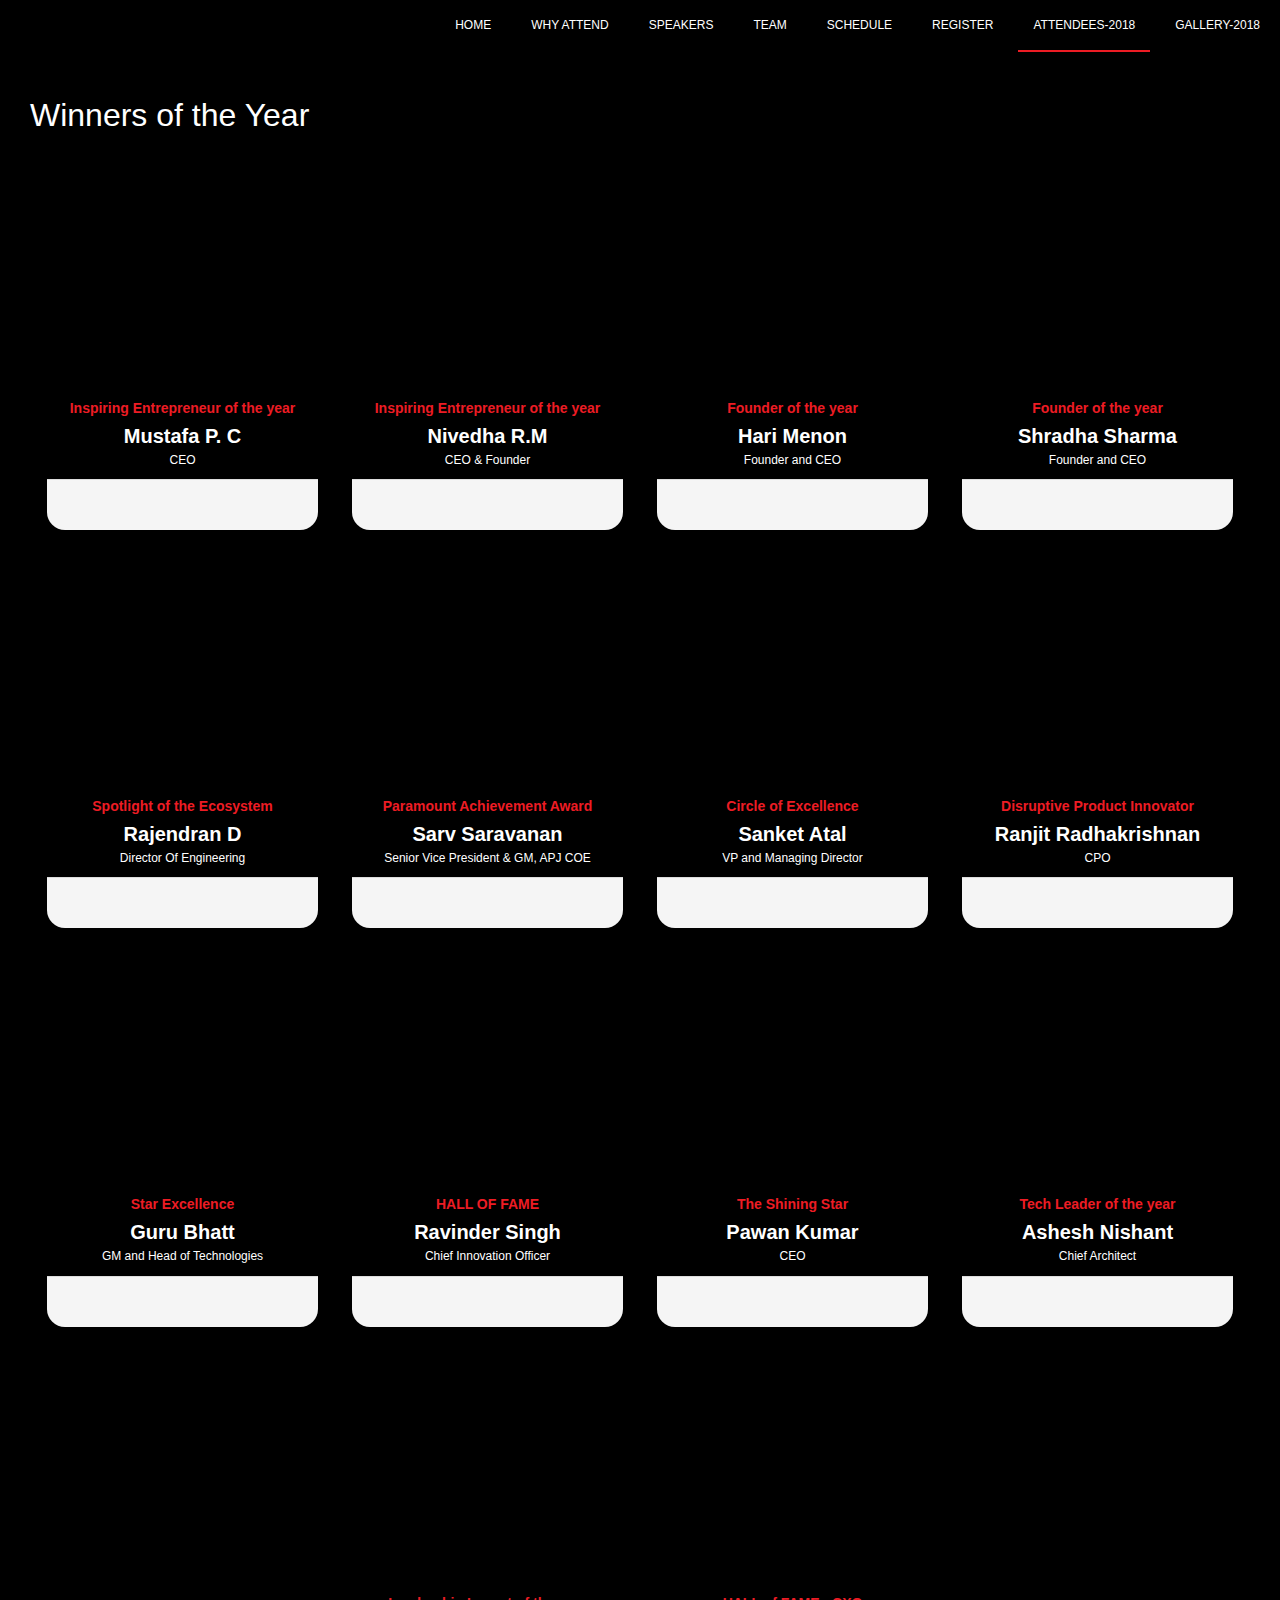
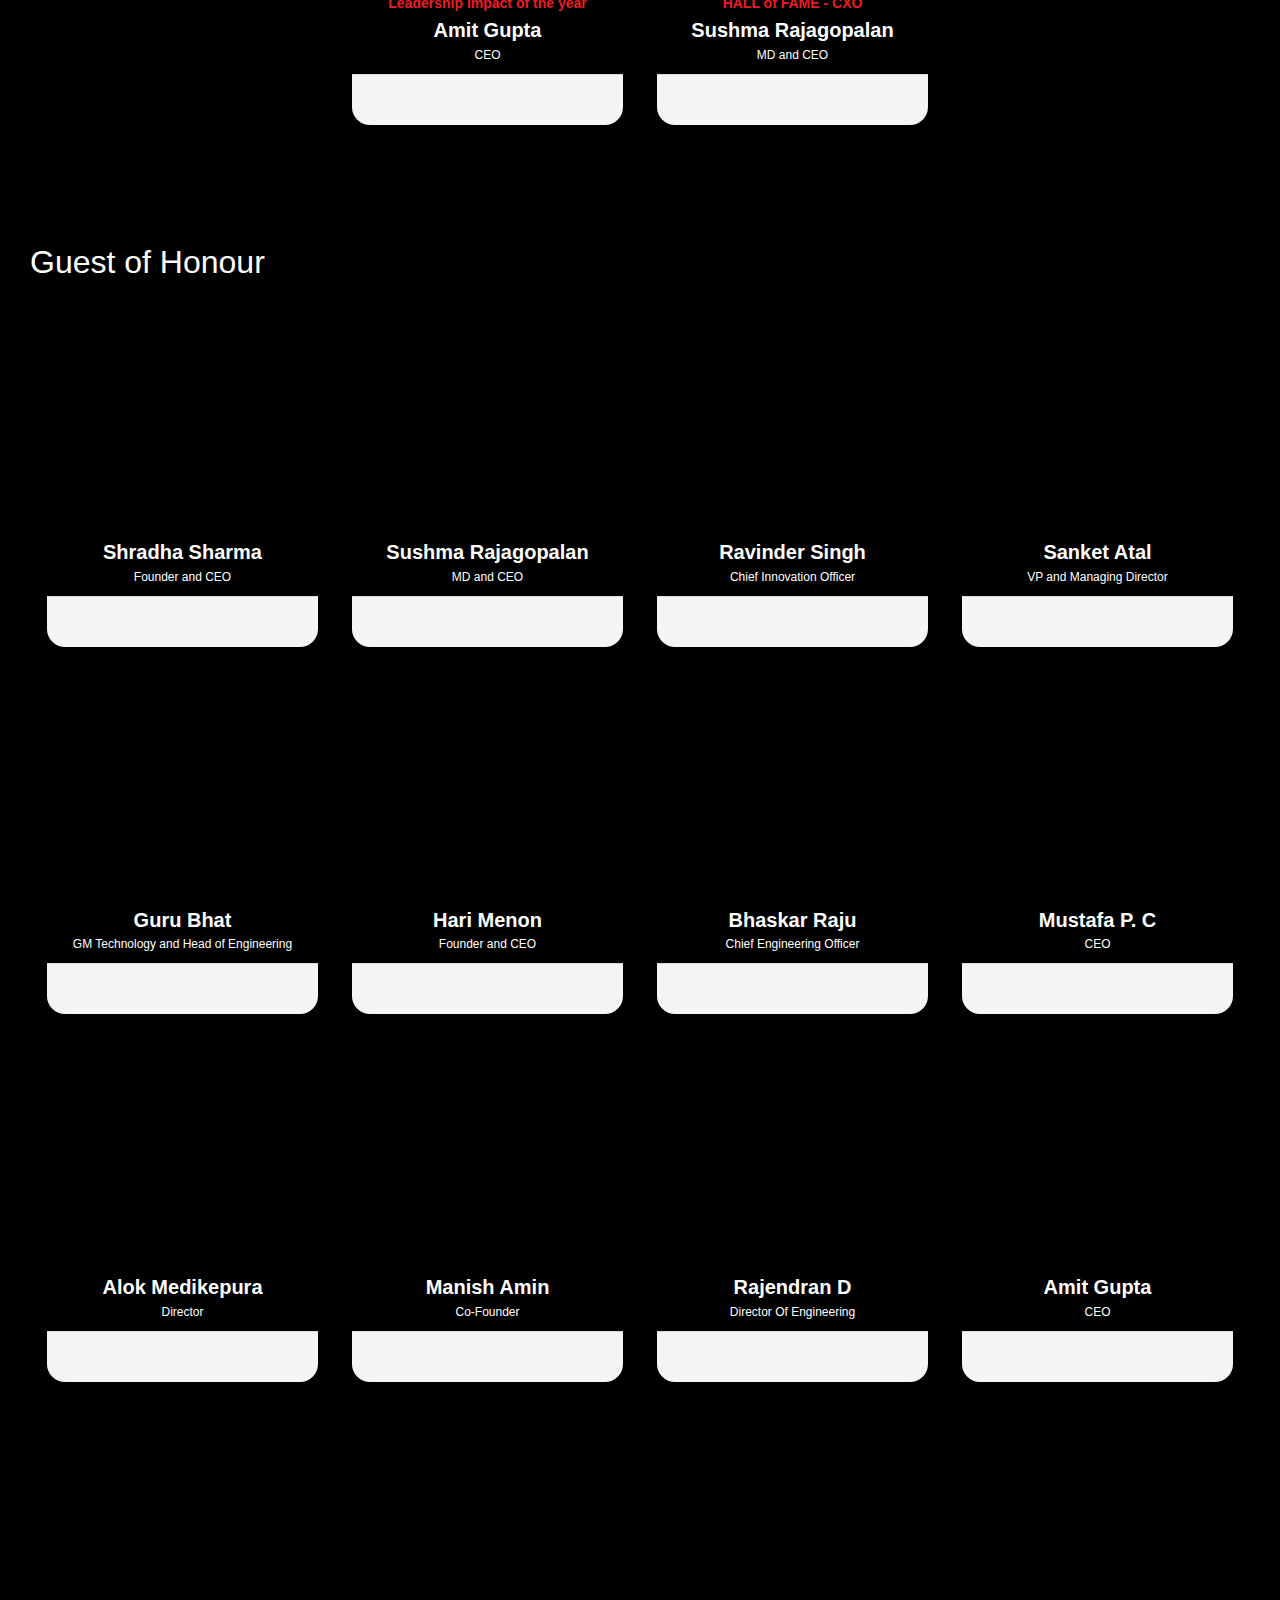
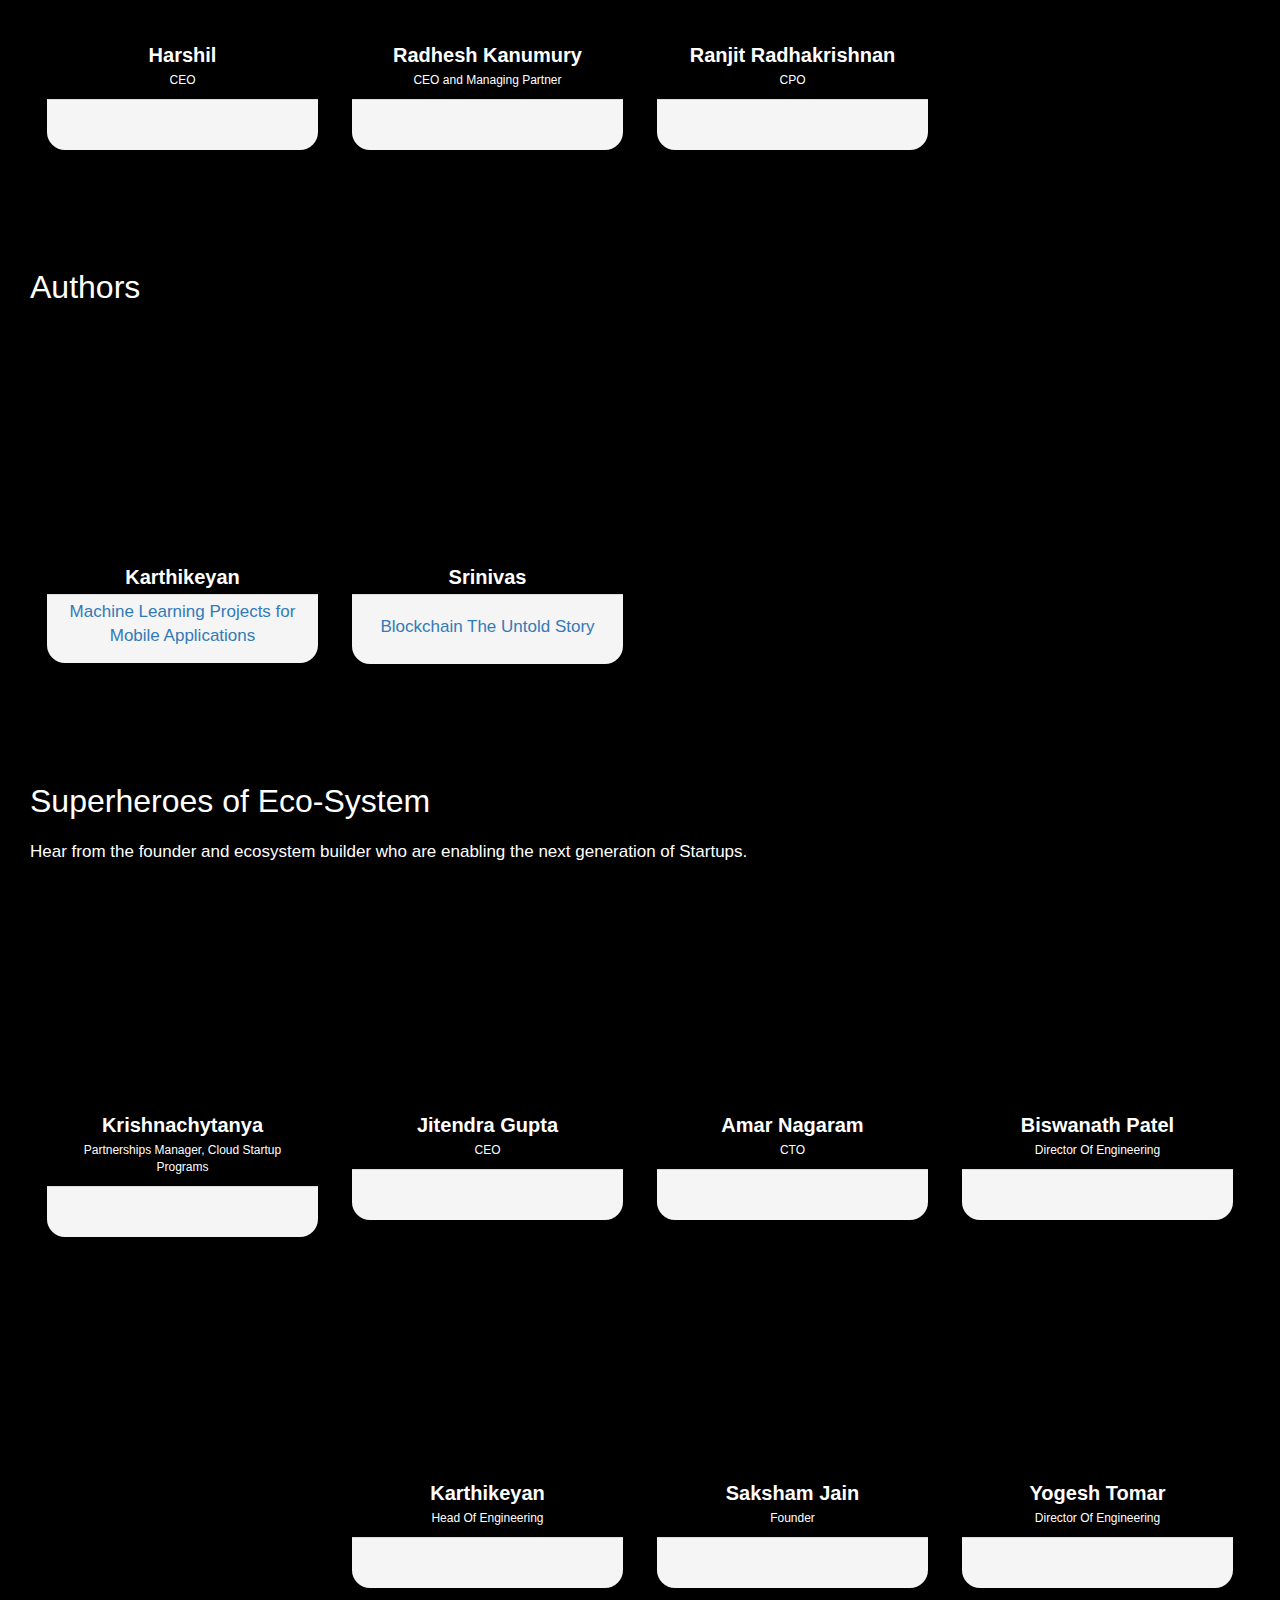
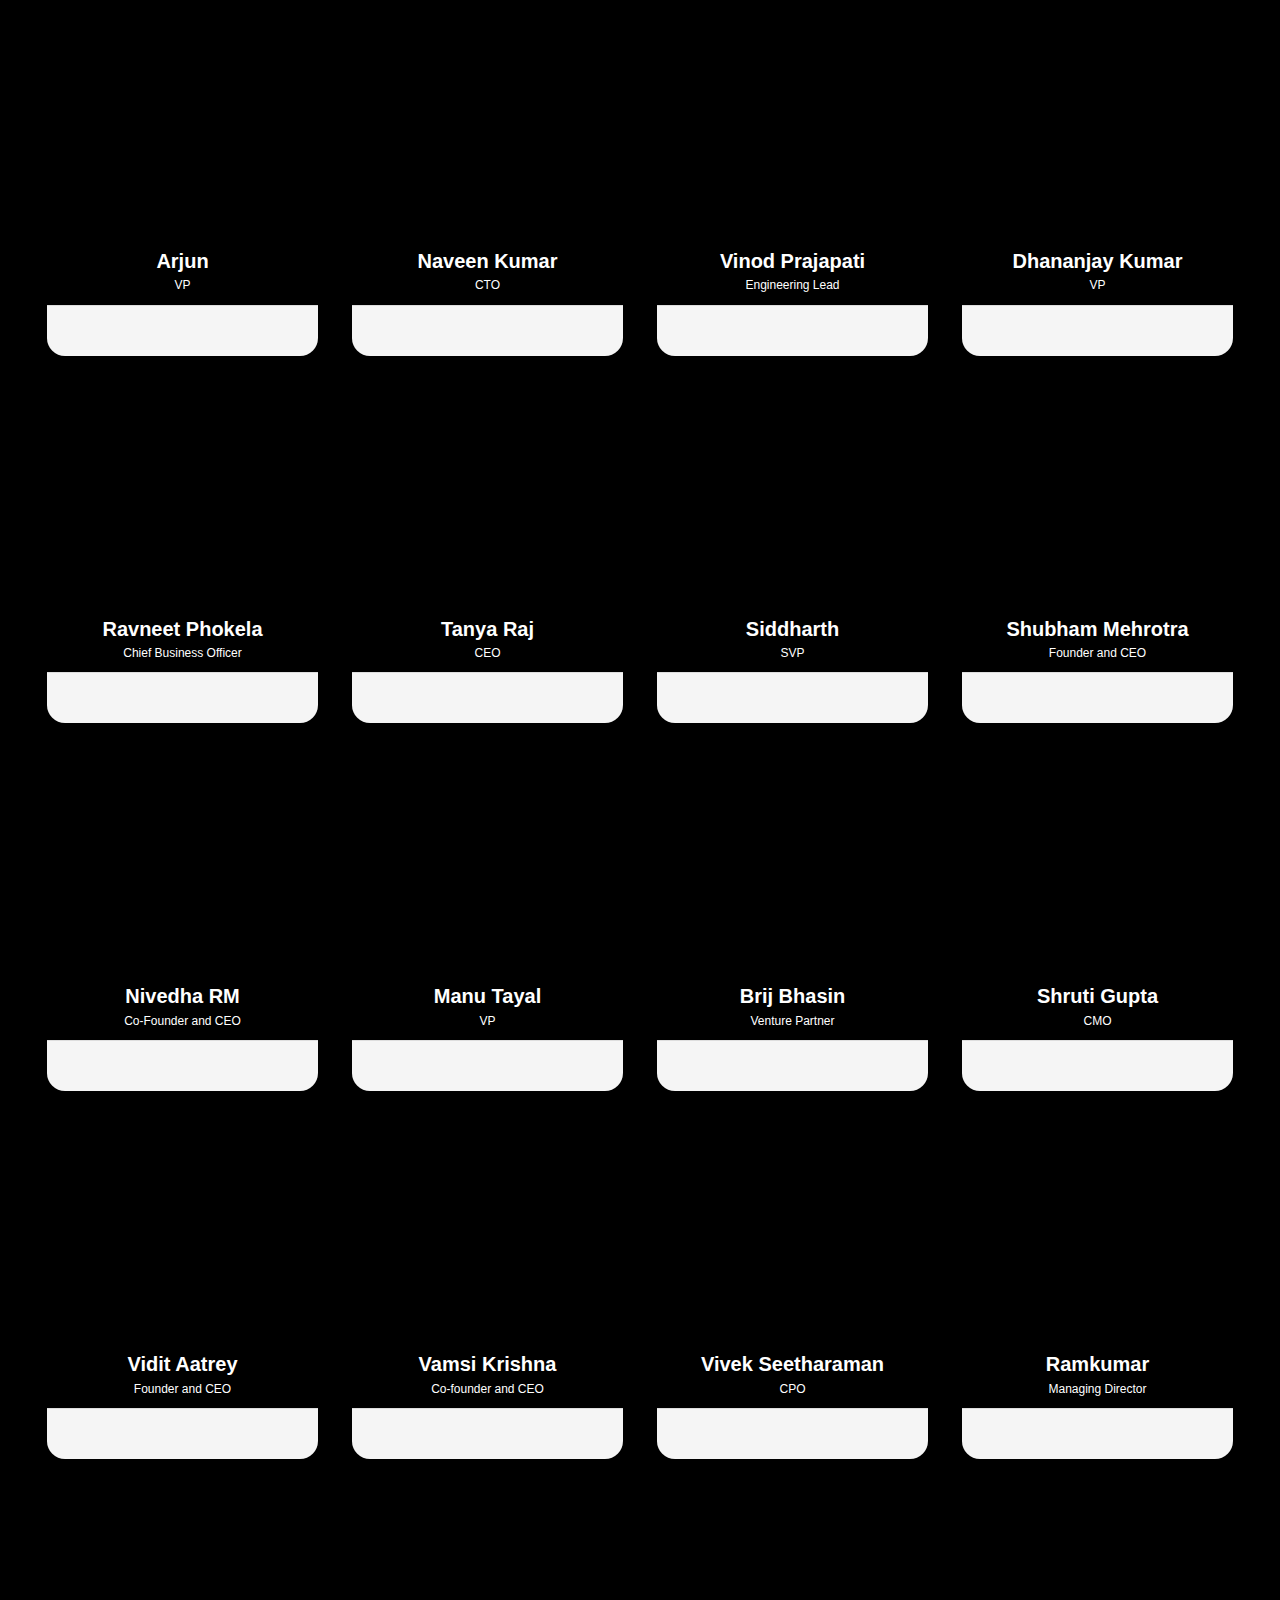
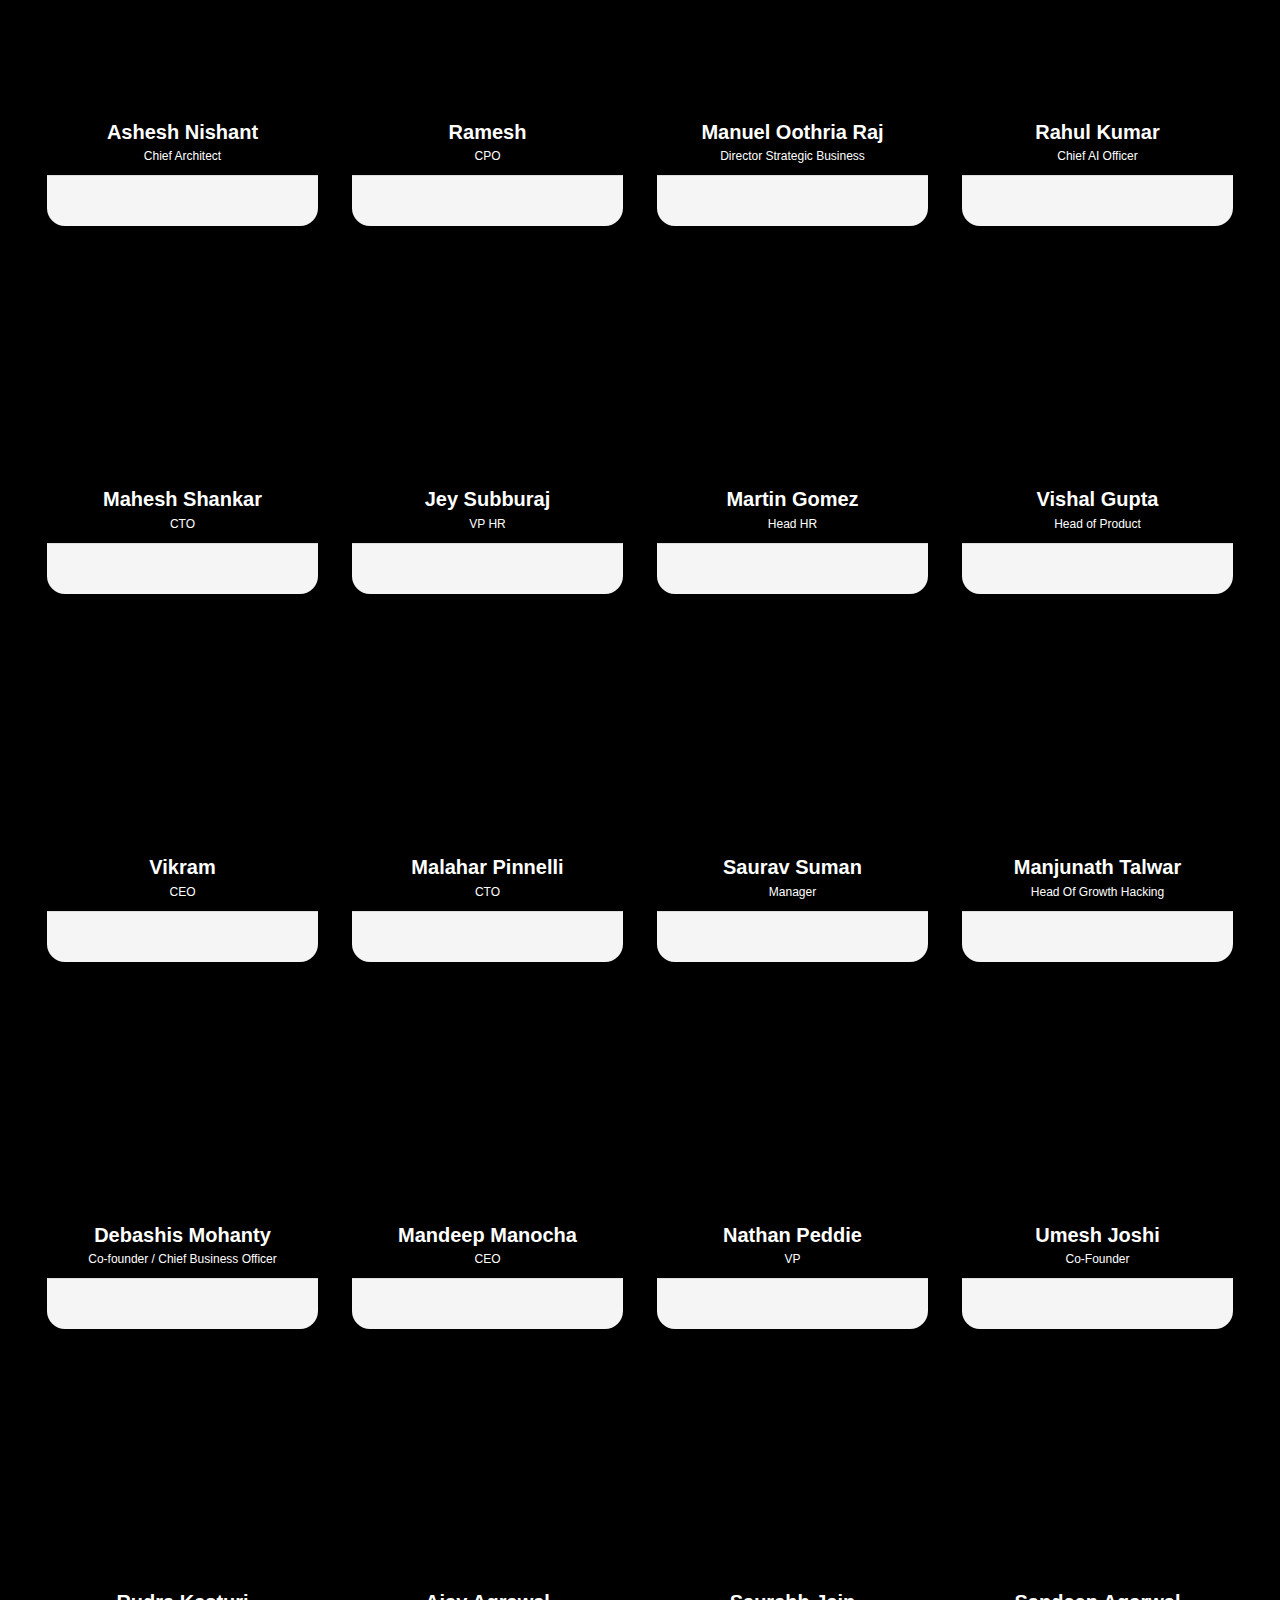
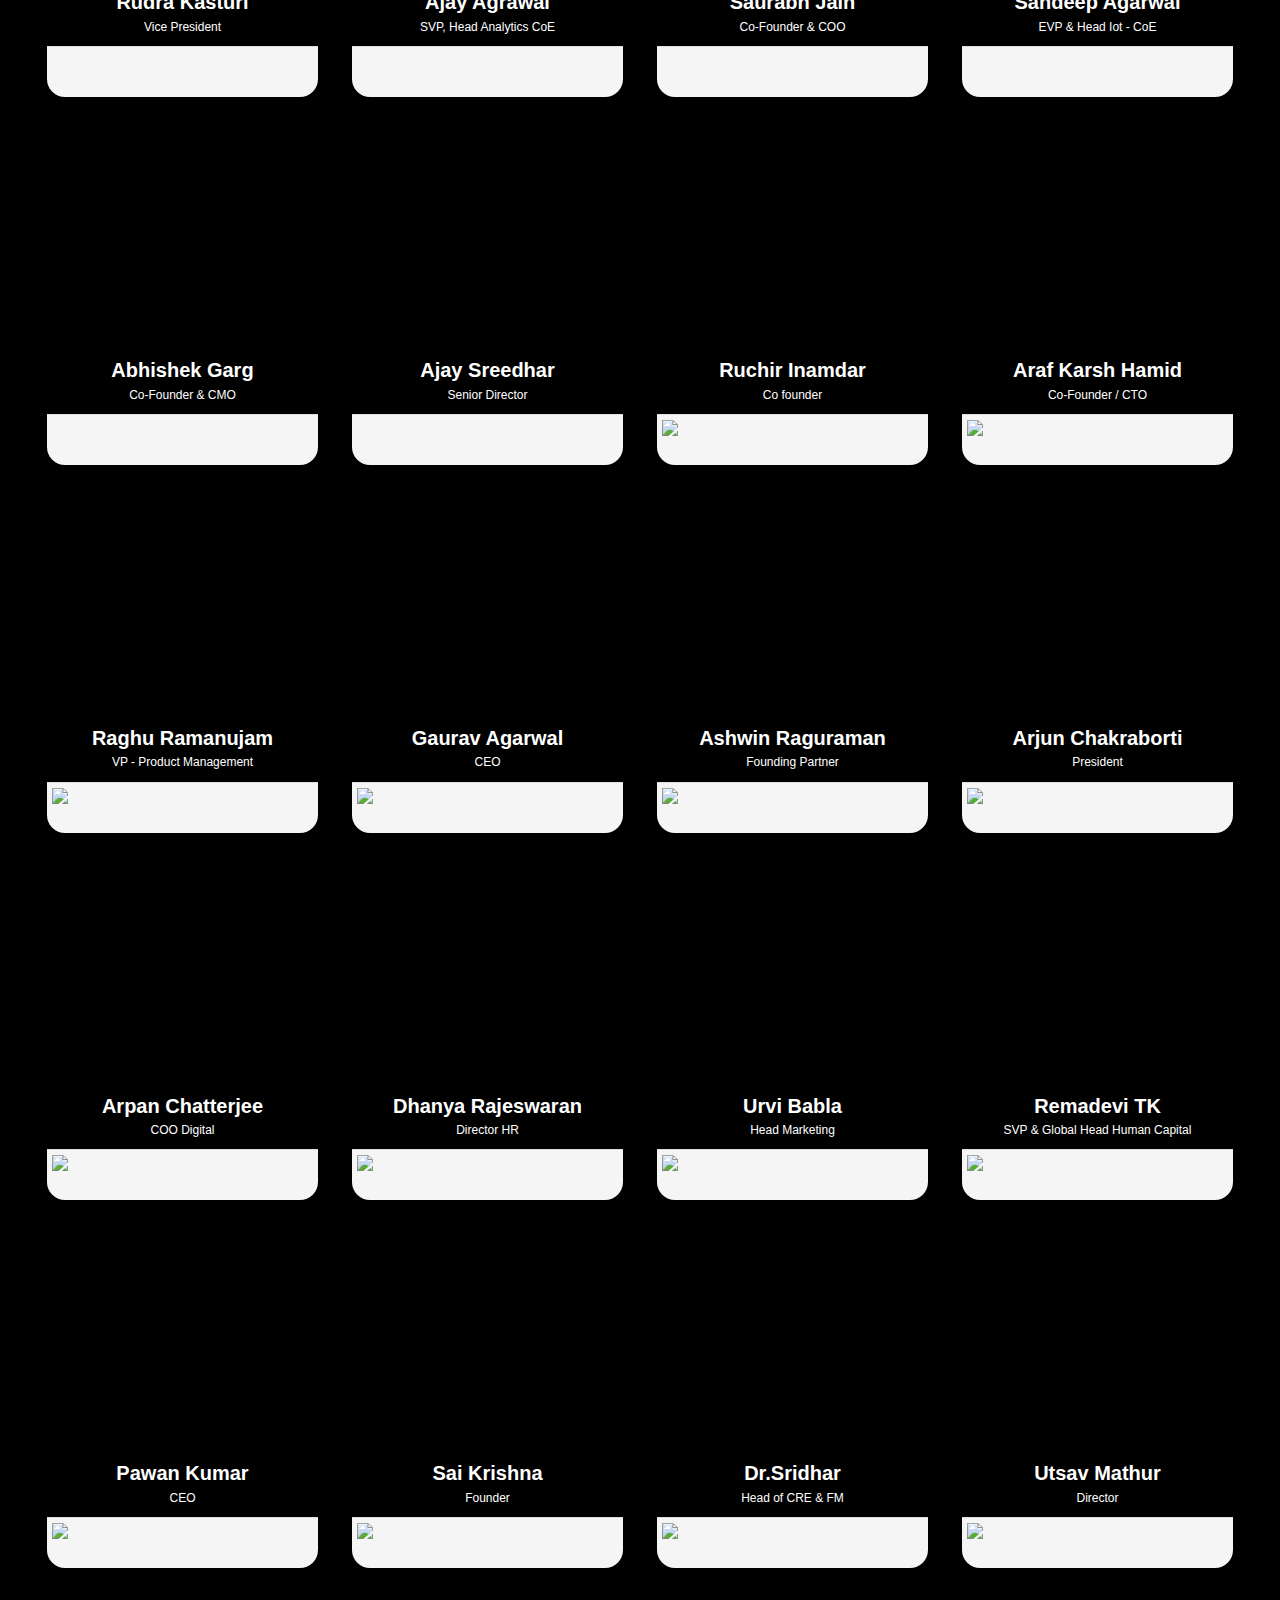
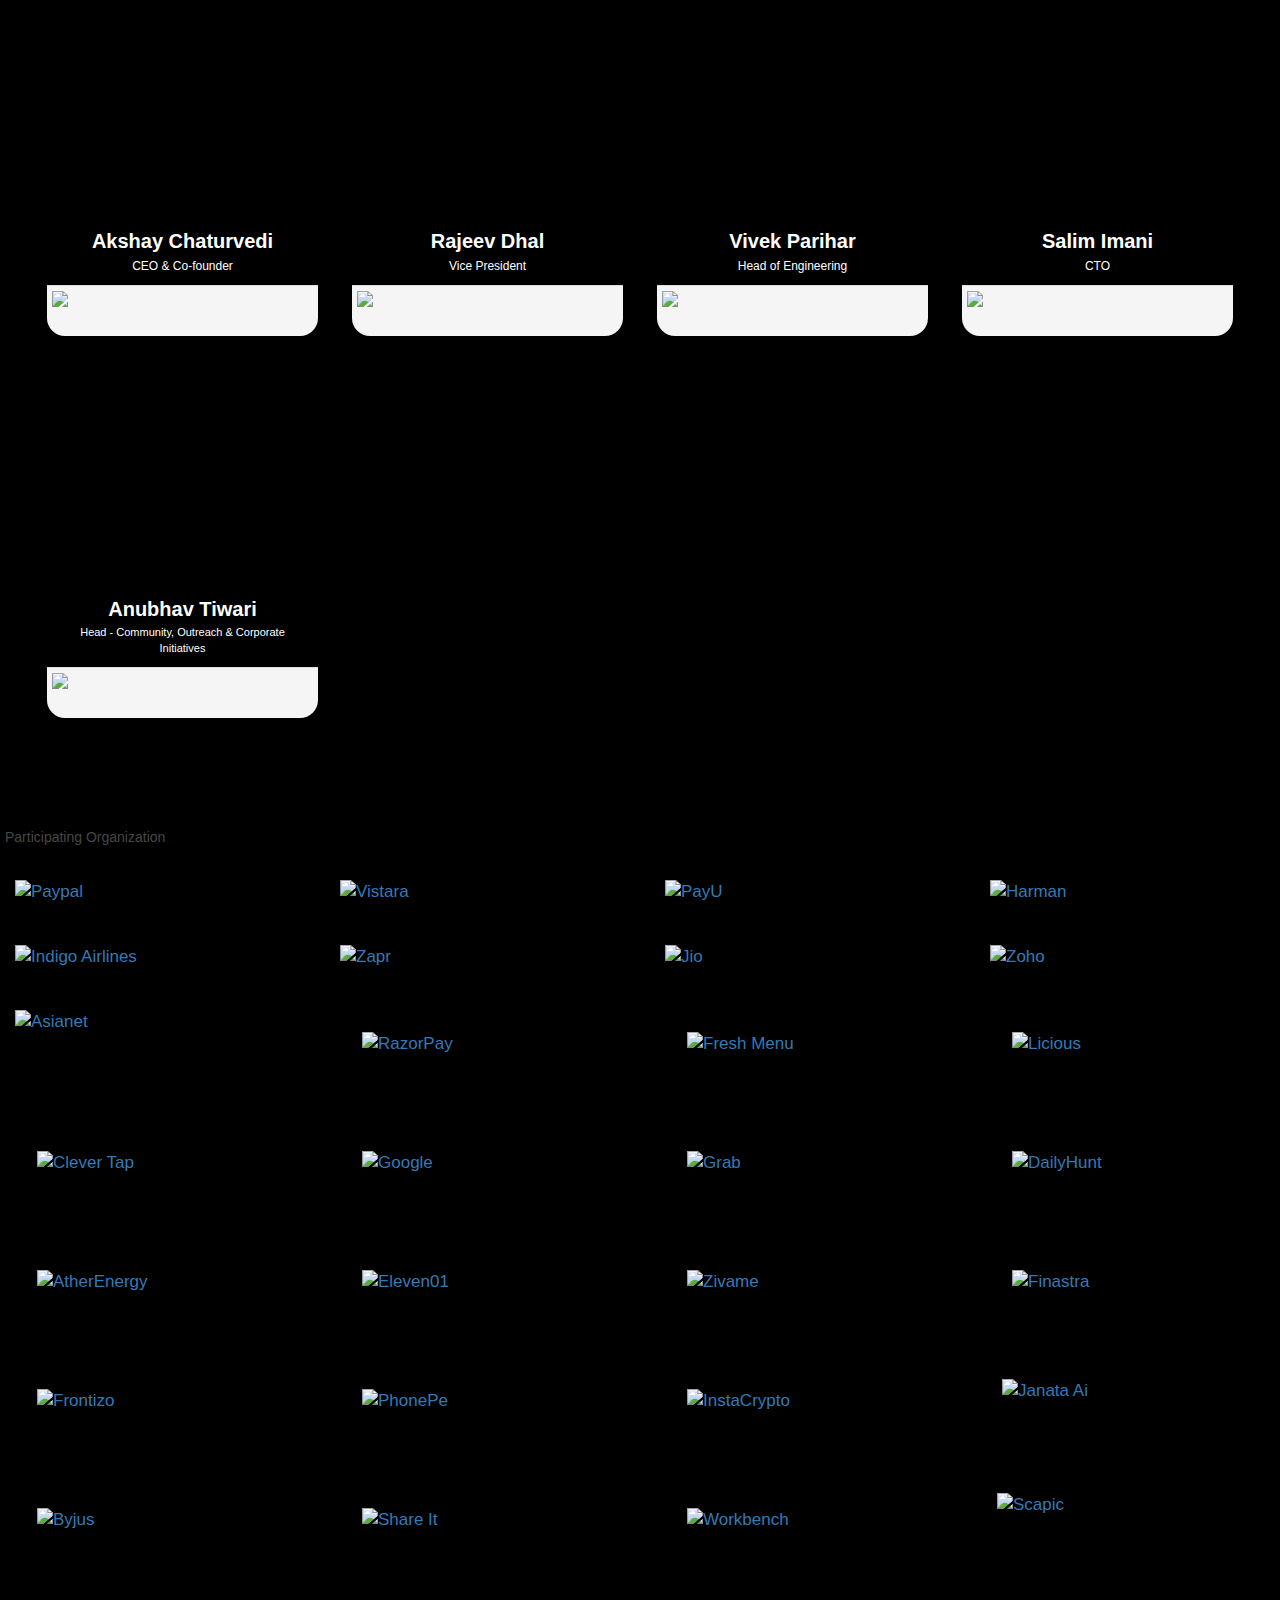
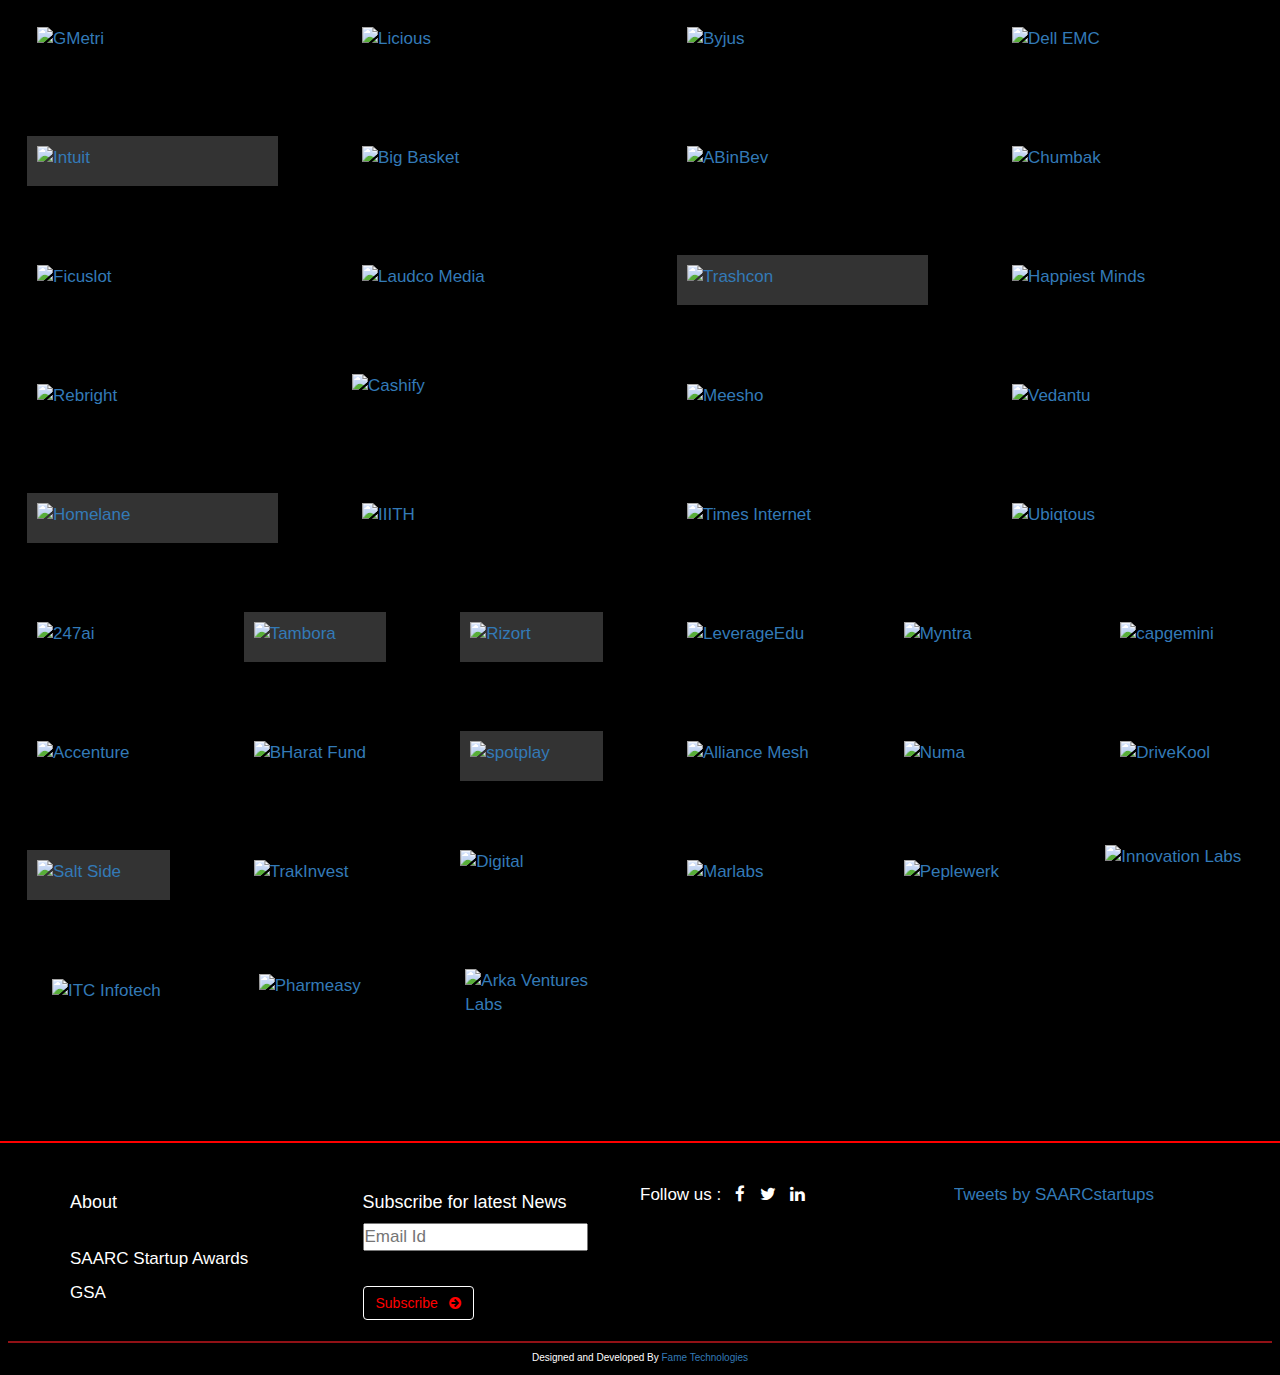
==== commit 03e36efc: "test" ====
--- a/attendees.html
+++ b/attendees.html
@@ -2552,103 +2552,90 @@
 
             <h5 style="color:#474747">Participating Organization</h5>
             <div class="row" style="margin-top:20px">
-                <!--  <div class="col-md-2 col-sm-6 col-xs-6" style="margin-top:5px">
-                        <a href="https://yourstory.com/" target="_blank">
-                            <div class="panel panel-default" style="align-items:center; padding:30px">
-                                <img class="img-responsive" style="height:30px; margin:auto" src="img/yourstory.png"
-                                    alt="Ease My Trip">
-                            </div>
+               
+
+                <div class="col-md-3 col-sm-6 col-xs-6" style="margin-top:5px">
+                    <a href="https://www.paypal.com/in/home" target="_blank">
+                       
+                            <img class="img-responsive" style="height:60px; margin:auto" src="img/paypal.png" alt="Paypal">
+                        
+                    </a>
+                </div>
+
+                <div class="col-md-3 col-sm-6 col-xs-6" style="margin-top:5px">
+                        <a href="https://www.airvistara.com/trip/" target="_blank">
+                           
+                                <img class="img-responsive" style="height:60px; margin:auto" src="img/vistara.png" alt="Vistara">
+                            
                         </a>
-                    </div> -->
-
-                <div class="col-md-2 col-sm-6 col-xs-6" style="margin-top:5px">
-                    <a href="https://www.paypal.com/in/home" target="_blank">
-                        <div class="panel panel-default" style="align-items:center; padding:25px">
-                            <img class="img-responsive" style="height:40px; margin:auto" src="img/paypal.png" alt="Paypal">
-                        </div>
-                    </a>
-                </div>
-
-                <!--     <div class="col-md-2 col-sm-6 col-xs-6" style="margin-top:5px">
-                        <a href="https://www.easemytrip.com/" target="_blank">
-                            <div class="panel panel-default" style="align-items:center; padding:20px">
-                                <img class="img-responsive" style="height:50px; margin:auto" src="img/Ease-My-Trip.png"
-                                    alt="Ease My Trip">
-                            </div>
-                        </a>
-                    </div> -->
-
-                <div class="col-md-2 col-sm-6 col-xs-6" style="margin-top:5px">
+                    </div>
+
+              
+
+                <div class="col-md-3 col-sm-6 col-xs-6" style="margin-top:5px">
                     <a href="https://corporate.payu.com/" target="_blank">
-                        <div class="panel panel-default" style="align-items:center; padding:20px">
-                            <img class="img-responsive" style="height:50px; margin:auto" src="img/payu.gif" alt="PayU">
-                        </div>
-                    </a>
-                </div>
-                <div class="col-md-2 col-sm-6 col-xs-6" style="margin-top:5px">
+                       
+                            <img class="img-responsive" style="height:60px; margin:auto" src="img/payu.gif" alt="PayU">
+                        
+                    </a>
+                </div>
+                <div class="col-md-3 col-sm-6 col-xs-6" style="margin-top:5px">
                     <a href="https://www.harman.com/india" target="_blank">
-                        <div class="panel panel-default" style="align-items:center; padding:20px">
-                            <img class="img-responsive" style="height:50px; margin:auto" src="img/harman.png" alt="Harman">
-                        </div>
-                    </a>
-                </div>
-                <div class="col-md-2 col-sm-6 col-xs-6" style="margin-top:5px">
+                       
+                            <img class="img-responsive" style="height:60px; margin:auto" src="img/harman.png" alt="Harman">
+                     
+                    </a>
+                </div>
+                <div class="col-md-3 col-sm-6 col-xs-6" style="margin-top:5px">
                     <a href="https://www.goindigo.in/" target="_blank">
-                        <div class="panel panel-default" style="align-items:center; padding:20px">
-                            <img class="img-responsive" style="height:50px; margin:auto" src="img/indigo.png" alt="Indigo Airlines">
-                        </div>
-                    </a>
-                </div>
-                <div class="col-md-2 col-sm-6 col-xs-6" style="margin-top:5px">
+                       
+                            <img class="img-responsive" style="height:60px; margin:auto" src="img/indigo.png" alt="Indigo Airlines">
+                       
+                    </a>
+                </div>
+                <div class="col-md-3 col-sm-6 col-xs-6" style="margin-top:5px">
                     <a href="https://www.zapr.in/" target="_blank">
-                        <div class="panel panel-default" style="align-items:center; padding:20px">
-                            <img class="img-responsive" style="height:50px; margin:auto" src="img/zapr.png" alt="Zapr">
-                        </div>
-                    </a>
-                </div>
-
-                <div class="col-md-2 col-sm-6 col-xs-6" style="margin-top:5px">
-                    <a href="https://www.airvistara.com/trip/" target="_blank">
-                        <div class="panel panel-default" style="align-items:center; padding:20px">
-                            <img class="img-responsive" style="height:50px; margin:auto" src="img/vistara.png" alt="Vistara">
-                        </div>
-                    </a>
-                </div>
-
-            </div>
-            <div class="row">
-
-                <div class="col-md-2 col-sm-6 col-xs-6" style="margin-top:5px">
+                        
+                            <img class="img-responsive" style="height:60px; margin:auto" src="img/zapr.png" alt="Zapr">
+                       
+                    </a>
+                </div>
+
+                
+
+           
+
+                <div class="col-md-3 col-sm-6 col-xs-6" style="margin-top:5px">
                     <a href="https://www.jio.com/" target="_blank">
-                        <div class="panel panel-default" style="align-items:center; padding:20px">
-                            <img class="img-responsive" style="height:50px; margin:auto" src="img/jio.png" alt="Jio">
-                        </div>
-                    </a>
-                </div>
-
-                <div class="col-md-2 col-sm-6 col-xs-6" style="margin-top:5px">
+                       
+                            <img class="img-responsive" style="height:60px; margin:auto" src="img/jio.png" alt="Jio">
+                       
+                    </a>
+                </div>
+
+                <div class="col-md-3 col-sm-6 col-xs-6" style="margin-top:5px">
                     <a href="https://www.zoho.com/" target="_blank">
-                        <div class="panel panel-default" style="align-items:center; padding:20px">
-                            <img class="img-responsive" style="height:50px; margin:auto" src="img/zoho.png" alt="Zoho">
-                        </div>
-                    </a>
-                </div>
-                <div class="col-md-2 col-sm-6 col-xs-6" style="margin-top:5px">
+                      
+                            <img class="img-responsive" style="height:60px; margin:auto" src="img/zoho.png" alt="Zoho">
+                        
+                    </a>
+                </div>
+                <div class="col-md-3 col-sm-6 col-xs-6" style="margin-top:5px">
                     <a href="https://www.asianetnews.com/" target="_blank">
-                        <div class="panel panel-default" style="align-items:center; padding:20px">
-                            <img class="img-responsive" style="height:50px; margin:auto" src="img/asianetnewlogo.png"
+                       
+                            <img class="img-responsive" style="height:60px; margin:auto" src="img/asianetnewlogo.png"
                                 alt="Asianet">
-                        </div>
-                    </a>
-                </div>
-                <div class="col-md-2 col-sm-6 col-xs-6" style="margin-top:5px">
+                      
+                    </a>
+                </div>
+                <div class="col-md-3 col-sm-6 col-xs-6" style="margin-top:5px">
                     <a href="https://razorpay.com/" target="_blank">
                         <div class="panel panel-default" style="align-items:center; padding:20px">
                             <img class="img-responsive" style="height:50px; margin:auto" src="img/razorpay.png" alt="RazorPay">
                         </div>
                     </a>
                 </div>
-                <div class="col-md-2 col-sm-6 col-xs-6" style="margin-top:5px">
+                <div class="col-md-3 col-sm-6 col-xs-6" style="margin-top:5px">
                     <a href="https://www.freshmenu.com/" target="_blank">
                         <div class="panel panel-default" style="align-items:center; padding:20px">
                             <img class="img-responsive" style="height:50px; margin:auto" src="img/freshmenu.png" alt="Fresh Menu">
@@ -2656,7 +2643,7 @@
                     </a>
                 </div>
 
-                <div class="col-md-2 col-sm-6 col-xs-6" style="margin-top:5px">
+                <div class="col-md-3 col-sm-6 col-xs-6" style="margin-top:5px">
                     <a href="https://www.licious.in/" target="_blank">
                         <div class="panel panel-default" style="align-items:center; padding:20px">
                             <img class="img-responsive" style="height:50px; margin:auto" src="img/Licious.png" alt="Licious">
@@ -2664,7 +2651,7 @@
                     </a>
                 </div>
 
-                <div class="col-md-2 col-sm-6 col-xs-6" style="margin-top:5px">
+                <div class="col-md-3 col-sm-6 col-xs-6" style="margin-top:5px">
                     <a href="https://clevertap.com/" target="_blank">
                         <div class="panel panel-default" style="align-items:center; padding:20px">
                             <img class="img-responsive" style="height:50px; margin:auto" src="img/clevertap.png" alt="Clever Tap">
@@ -2672,7 +2659,7 @@
                     </a>
                 </div>
 
-                <div class="col-md-2 col-sm-6 col-xs-6" style="margin-top:5px">
+                <div class="col-md-3 col-sm-6 col-xs-6" style="margin-top:5px">
                     <a href="https://www.google.com/" target="_blank">
                         <div class="panel panel-default" style="align-items:center; padding:20px">
                             <img class="img-responsive" style="height:50px; margin:auto" src="img/google.png" alt="Google">
@@ -2680,7 +2667,7 @@
                     </a>
                 </div>
 
-                <div class="col-md-2 col-sm-6 col-xs-6" style="margin-top:5px">
+                <div class="col-md-3 col-sm-6 col-xs-6" style="margin-top:5px">
                     <a href="https://www.grab.com/sg/" target="_blank">
                         <div class="panel panel-default" style="align-items:center; padding:20px">
                             <img class="img-responsive" style="height:50px; margin:auto" src="img/grab.png" alt="Grab">
@@ -2688,7 +2675,7 @@
                     </a>
                 </div>
 
-                <div class="col-md-2 col-sm-6 col-xs-6" style="margin-top:5px">
+                <div class="col-md-3 col-sm-6 col-xs-6" style="margin-top:5px">
                     <a href="http://www.dailyhunt.in/" target="_blank">
                         <div class="panel panel-default" style="align-items:center; padding:20px">
                             <img class="img-responsive" style="height:50px; margin:auto" src="img/logo_dailyhunt.png"
@@ -2697,7 +2684,7 @@
                     </a>
                 </div>
 
-                <div class="col-md-2 col-sm-6 col-xs-6" style="margin-top:5px">
+                <div class="col-md-3 col-sm-6 col-xs-6" style="margin-top:5px">
                     <a href="https://www.atherenergy.com/" target="_blank">
                         <div class="panel panel-default" style="align-items:center; padding:20px">
                             <img class="img-responsive" style="height:50px; margin:auto" src="img/ather.png" alt="AtherEnergy">
@@ -2705,7 +2692,7 @@
                     </a>
                 </div>
 
-                <div class="col-md-2 col-sm-6 col-xs-6" style="margin-top:5px">
+                <div class="col-md-3 col-sm-6 col-xs-6" style="margin-top:5px">
                     <a href="https://www.eleven01.io/" target="_blank">
                         <div class="panel panel-default" style="align-items:center; padding:20px">
                             <img class="img-responsive" style="height:50px; margin:auto" src="img/eleven01.png" alt="Eleven01">
@@ -2718,39 +2705,36 @@
 
 
 
-            </div>
-
-            <div class="row">
-
-                <div class="col-md-2 col-sm-6 col-xs-6" style="margin-top:5px">
+
+                <div class="col-md-3 col-sm-6 col-xs-6" style="margin-top:5px">
                     <a href="https://www.zivame.com/" target="_blank">
                         <div class="panel panel-default" style="align-items:center; padding:20px">
                             <img class="img-responsive" style="height:50px; margin:auto" src="img/Zivame.png" alt="Zivame">
                         </div>
                     </a>
                 </div>
-                <div class="col-md-2 col-sm-6 col-xs-6" style="margin-top:5px">
+                <div class="col-md-3 col-sm-6 col-xs-6" style="margin-top:5px">
                     <a href="https://www.finastra.com/" target="_blank">
                         <div class="panel panel-default" style="align-items:center; padding:20px">
                             <img class="img-responsive" style="height:50px; margin:auto" src="img/finastra.png" alt="Finastra">
                         </div>
                     </a>
                 </div>
-                <div class="col-md-2 col-sm-6 col-xs-6" style="margin-top:5px">
+                <div class="col-md-3 col-sm-6 col-xs-6" style="margin-top:5px">
                     <a href="https://www.amazon.in/" target="_blank">
                         <div class="panel panel-default" style="align-items:center; padding:20px">
                             <img class="img-responsive" style="height:50px; margin:auto" src="img/frontizo.png" alt="Frontizo">
                         </div>
                     </a>
                 </div>
-                <div class="col-md-2 col-sm-6 col-xs-6" style="margin-top:5px">
+                <div class="col-md-3 col-sm-6 col-xs-6" style="margin-top:5px">
                     <a href="https://www.phonepe.com/en/" target="_blank">
                         <div class="panel panel-default" style="align-items:center; padding:20px">
                             <img class="img-responsive" style="height:50px; margin:auto" src="img/phonepe.png" alt="PhonePe">
                         </div>
                     </a>
                 </div>
-                <div class="col-md-2 col-sm-6 col-xs-6" style="margin-top:5px">
+                <div class="col-md-3 col-sm-6 col-xs-6" style="margin-top:5px">
                     <a href="https://www.instacrypto.in/" target="_blank">
                         <div class="panel panel-default" style="align-items:center; padding:20px">
                             <img class="img-responsive" style="height:50px; margin:auto" src="img/instacrypto.png" alt="InstaCrypto">
@@ -2758,7 +2742,7 @@
                     </a>
                 </div>
 
-                <div class="col-md-2 col-sm-6 col-xs-6" style="margin-top:5px">
+                <div class="col-md-3 col-sm-6 col-xs-6" style="margin-top:5px">
                     <a href="https://www.jatana.ai/" target="_blank">
                         <div class="panel panel-default" style="align-items:center; padding:10px">
                             <img class="img-responsive" style="height:70px; margin:auto" src="img/janata.webp" alt="Janata Ai">
@@ -2767,38 +2751,36 @@
                 </div>
 
 
-            </div>
-
-            <div class="row">
-                <div class="col-md-2 col-sm-6 col-xs-6" style="margin-top:5px">
+           
+                <div class="col-md-3 col-sm-6 col-xs-6" style="margin-top:5px">
                     <a href="https://yatra.com/" target="_blank">
                         <div class="panel panel-default" style="align-items:center; padding:20px">
                             <img class="img-responsive" style="height:50px; margin:auto" src="img/yatra.jpeg" alt="Byjus">
                         </div>
                     </a>
                 </div>
-                <div class="col-md-2 col-sm-6 col-xs-6" style="margin-top:5px">
+                <div class="col-md-3 col-sm-6 col-xs-6" style="margin-top:5px">
                     <a href="https://www.ushareit.com/en/index.html" target="_blank">
                         <div class="panel panel-default" style="align-items:center; padding:20px">
                             <img class="img-responsive" style="height:50px; margin:auto" src="img/shareit.png" alt="Share It">
                         </div>
                     </a>
                 </div>
-                <div class="col-md-2 col-sm-6 col-xs-6" style="margin-top:5px">
+                <div class="col-md-3 col-sm-6 col-xs-6" style="margin-top:5px">
                     <a href="https://www.workbenchprojects.com/" target="_blank">
                         <div class="panel panel-default" style="align-items:center; padding:20px;">
                             <img class="img-responsive" style="height:50px; margin:auto;" src="img/workbench.png" alt="Workbench">
                         </div>
                     </a>
                 </div>
-                <div class="col-md-2 col-sm-6 col-xs-6" style="margin-top:5px">
+                <div class="col-md-3 col-sm-6 col-xs-6" style="margin-top:5px">
                     <a href="https://scapic.com/" target="_blank">
                         <div class="panel panel-default" style="align-items:center; padding:5px">
                             <img class="img-responsive" style="height:80px; margin:auto" src="img/scapic.png" alt="Scapic">
                         </div>
                     </a>
                 </div>
-                <div class="col-md-2 col-sm-6 col-xs-6" style="margin-top:5px">
+                <div class="col-md-3 col-sm-6 col-xs-6" style="margin-top:5px">
                     <a href="https://gmetri.com/" target="_blank">
                         <div class="panel panel-default" style="align-items:center; padding:20px">
                             <img class="img-responsive" style="height:50px; margin:auto" src="img/gmetri-named-logo.png"
@@ -2806,39 +2788,30 @@
                         </div>
                     </a>
                 </div>
-                <div class="col-md-2 col-sm-6 col-xs-6" style="margin-top:5px">
+                <div class="col-md-3 col-sm-6 col-xs-6" style="margin-top:5px">
                     <a href="https://www.licious.in/" target="_blank">
                         <div class="panel panel-default" style="align-items:center; padding:20px">
                             <img class="img-responsive" style="height:50px; margin:auto" src="img/Licious.png" alt="Licious">
                         </div>
                     </a>
                 </div>
-            </div>
-
-
-
-
-
-
-
-
-
-            <div class="row">
-                <div class="col-md-2 col-sm-6 col-xs-6" style="margin-top:5px">
+           
+
+                <div class="col-md-3 col-sm-6 col-xs-6" style="margin-top:5px">
                     <a href="https://byjus.com/" target="_blank">
                         <div class="panel panel-default" style="align-items:center; padding:20px">
                             <img class="img-responsive" style="height:50px; margin:auto" src="img/byjus.png" alt="Byjus">
                         </div>
                     </a>
                 </div>
-                <div class="col-md-2 col-sm-6 col-xs-6" style="margin-top:5px">
+                <div class="col-md-3 col-sm-6 col-xs-6" style="margin-top:5px">
                     <a href="https://www.dellemc.com/en-us/index.html" target="_blank">
                         <div class="panel panel-default" style="align-items:center; padding:20px">
                             <img class="img-responsive" style="height:50px; margin:auto" src="img/emc.jpeg" alt="Dell EMC">
                         </div>
                     </a>
                 </div>
-                <div class="col-md-2 col-sm-6 col-xs-6" style="margin-top:5px">
+                <div class="col-md-3 col-sm-6 col-xs-6" style="margin-top:5px">
                     <a href="https://www.intuit.com/" target="_blank">
                         <div class="panel panel-default" style="align-items:center; padding:20px;">
                             <img class="img-responsive" style="height:50px; margin:auto; background: #333" src="img/intuit.jpeg"
@@ -2846,7 +2819,7 @@
                         </div>
                     </a>
                 </div>
-                <div class="col-md-2 col-sm-6 col-xs-6" style="margin-top:5px">
+                <div class="col-md-3 col-sm-6 col-xs-6" style="margin-top:5px">
                     <a href="https://www.bigbasket.com/" target="_blank">
                         <div class="panel panel-default" style="align-items:center; padding:20px">
                             <img class="img-responsive" style="height:50px; margin:auto" src="img/bigbasket-logo.png"
@@ -2854,14 +2827,14 @@
                         </div>
                     </a>
                 </div>
-                <div class="col-md-2 col-sm-6 col-xs-6" style="margin-top:5px">
+                <div class="col-md-3 col-sm-6 col-xs-6" style="margin-top:5px">
                     <a href="https://www.ab-inbev.com/" target="_blank">
                         <div class="panel panel-default" style="align-items:center; padding:20px">
                             <img class="img-responsive" style="height:50px; margin:auto" src="img/AbInBev.png" alt="ABinBev">
                         </div>
                     </a>
                 </div>
-                <div class="col-md-2 col-sm-6 col-xs-6" style="margin-top:5px">
+                <div class="col-md-3 col-sm-6 col-xs-6" style="margin-top:5px">
                     <a href="https://www.chumbak.com/" target="_blank">
                         <div class="panel panel-default" style="align-items:center; padding:20px">
                             <img class="img-responsive" style="height:50px; margin:auto" src="img/Chumbak-Logo.jpg" alt="Chumbak">
@@ -2871,21 +2844,21 @@
             </div>
 
             <div class="row">
-                <div class="col-md-2 col-sm-6 col-xs-6" style="margin-top:5px">
+                <div class="col-md-3 col-sm-6 col-xs-6" style="margin-top:5px">
                     <a href="https://www.ficuslot.com/" target="_blank">
                         <div class="panel panel-default" style="align-items:center; padding:20px">
                             <img class="img-responsive" style="height:50px; margin:auto" src="img/ficuslot.jpg" alt="Ficuslot">
                         </div>
                     </a>
                 </div>
-                <div class="col-md-2 col-sm-6 col-xs-6" style="margin-top:5px">
+                <div class="col-md-3 col-sm-6 col-xs-6" style="margin-top:5px">
                     <a href="http://www.laudco.com/" target="_blank">
                         <div class="panel panel-default" style="align-items:center; padding:20px">
                             <img class="img-responsive" style="height:50px; margin:auto" src="img/laudco.png" alt="Laudco Media">
                         </div>
                     </a>
                 </div>
-                <div class="col-md-2 col-sm-6 col-xs-6" style="margin-top:5px">
+                <div class="col-md-3 col-sm-6 col-xs-6" style="margin-top:5px">
                     <a href="https://trashcon.in/" target="_blank">
                         <div class="panel panel-default" style="align-items:center; padding:20px;">
                             <img class="img-responsive" style="height:50px; margin:auto; background: #333" src="img/trashcon.png"
@@ -2893,7 +2866,7 @@
                         </div>
                     </a>
                 </div>
-                <div class="col-md-2 col-sm-6 col-xs-6" style="margin-top:5px">
+                <div class="col-md-3 col-sm-6 col-xs-6" style="margin-top:5px">
                     <a href="https://www.happiestminds.com/" target="_blank">
                         <div class="panel panel-default" style="align-items:center; padding:20px">
                             <img class="img-responsive" style="height:50px; margin:auto" src="img/HappiestMinds.png"
@@ -2901,39 +2874,36 @@
                         </div>
                     </a>
                 </div>
-                <div class="col-md-2 col-sm-6 col-xs-6" style="margin-top:5px">
+                <div class="col-md-3 col-sm-6 col-xs-6" style="margin-top:5px">
                     <a href="http://rebrightpartners.com/en/" target="_blank">
                         <div class="panel panel-default" style="align-items:center; padding:20px">
                             <img class="img-responsive" style="height:50px; margin:auto" src="img/Rebright.jpeg" alt="Rebright">
                         </div>
                     </a>
                 </div>
-                <div class="col-md-2 col-sm-6 col-xs-6" style="margin-top:5px">
+                <div class="col-md-3 col-sm-6 col-xs-6" style="margin-top:5px">
                     <a href="https://www.cashify.in/" target="_blank">
                         <div class="panel panel-default" style="align-items:center; padding:10px">
                             <img class="img-responsive" style="height:70px; margin:auto" src="img/cashify.png" alt="Cashify">
                         </div>
                     </a>
                 </div>
-            </div>
-
-
-            <div class="row">
-                <div class="col-md-2 col-sm-6 col-xs-6" style="margin-top:5px">
+            
+                <div class="col-md-3 col-sm-6 col-xs-6" style="margin-top:5px">
                     <a href="https://meesho.com/" target="_blank">
                         <div class="panel panel-default" style="align-items:center; padding:20px">
                             <img class="img-responsive" style="height:50px; margin:auto" src="img/meesho.png" alt="Meesho">
                         </div>
                     </a>
                 </div>
-                <div class="col-md-2 col-sm-6 col-xs-6" style="margin-top:5px">
+                <div class="col-md-3 col-sm-6 col-xs-6" style="margin-top:5px">
                     <a href="https://www.vedantu.com/" target="_blank">
                         <div class="panel panel-default" style="align-items:center; padding:20px">
                             <img class="img-responsive" style="height:50px; margin:auto" src="img/vedantu.jpg" alt="Vedantu">
                         </div>
                     </a>
                 </div>
-                <div class="col-md-2 col-sm-6 col-xs-6" style="margin-top:5px">
+                <div class="col-md-3 col-sm-6 col-xs-6" style="margin-top:5px">
                     <a href="https://www.homelane.com/" target="_blank">
                         <div class="panel panel-default" style="align-items:center; padding:20px;">
                             <img class="img-responsive" style="height:50px; margin:auto; background: #333" src="img/homelane.png"
@@ -2941,14 +2911,14 @@
                         </div>
                     </a>
                 </div>
-                <div class="col-md-2 col-sm-6 col-xs-6" style="margin-top:5px">
+                <div class="col-md-3 col-sm-6 col-xs-6" style="margin-top:5px">
                     <a href="https://www.iiit.ac.in/" target="_blank">
                         <div class="panel panel-default" style="align-items:center; padding:20px">
                             <img class="img-responsive" style="height:50px; margin:auto" src="img/iiith.png" alt="IIITH">
                         </div>
                     </a>
                 </div>
-                <div class="col-md-2 col-sm-6 col-xs-6" style="margin-top:5px">
+                <div class="col-md-3 col-sm-6 col-xs-6" style="margin-top:5px">
                     <a href="http://timesinternet.in/" target="_blank">
                         <div class="panel panel-default" style="align-items:center; padding:20px">
                             <img class="img-responsive" style="height:50px; margin:auto" src="img/Times-Internet.jpg"
@@ -2956,17 +2926,14 @@
                         </div>
                     </a>
                 </div>
-                <div class="col-md-2 col-sm-6 col-xs-6" style="margin-top:5px">
+                <div class="col-md-3 col-sm-6 col-xs-6" style="margin-top:5px">
                     <a href="https://ubiqtous.com/" target="_blank">
                         <div class="panel panel-default" style="align-items:center; padding:20px">
                             <img class="img-responsive" style="height:50px; margin:auto" src="img/Ubiqtous.png" alt="Ubiqtous">
                         </div>
                     </a>
                 </div>
-            </div>
-
-
-            <div class="row">
+            
                 <div class="col-md-2 col-sm-6 col-xs-6" style="margin-top:5px">
                     <a href="https://www.247.ai/" target="_blank">
                         <div class="panel panel-default" style="align-items:center; padding:20px">
@@ -3158,59 +3125,64 @@
 
 
 
-
+    <hr style="border: 1px solid rgb(255, 0, 0)">
     <!-- Footer Section -->
 
-    <section id="footer" style="margin-bottom: 0">
-        <div class="container-fluid">
-            <div class="row">
-                <div class="col-md-3 subs col-sm-6">
-                    <h4 style="text-align: left;">Subscribe for latest News:</h4><br>
-                    <!-- <p style="color:#333;">Subscribe for latest News</p> -->
-                    <form method="POST" action="sub.php">
-                        <input id="subscribe" type="email" name="subscribe" placeholder="Email Id"> <br>
-                        <button type="submit" class="btn" style="margin-top:40px; text-decoration: none; color:#8201C4"
-                            name="submit">Subscribe
-                            &nbsp; <i class="fa fa-arrow-circle-right" aria-hidden="true"></i></button>
-                    </form>
-                    <div class="subs hidden-sm hidden-md">
-                        <hr>
-                    </div>
-                </div>
-
-                <div class="col-md-2 col-sm-6">
-                    <h4>About</h4> <br>
-                    <p><a href="http://www.saarcstartupawards.com/" target="_blank">SAARC Startup Awards</a></p>
-                    <p><a href="http://www.globalstartupawards.com/" target="_blank">GSA</a></p>
-                </div>
-
-                <div class="col-md-2 col-sm-6">
-                    <h4>Quick Links</h4><br>
-                    <ul style="list-style-type: none;">
-                        <li><a href="speakers.html" style="color:#000">Speakers</a></li>
-                        <li><a href="team.html" style="color:#000">Team</a></li>
-                        <li><a href="schedule.html" style="color:#000">Schedule</a></li>
-                    </ul>
-                </div>
-
-                <div class="col-md-2 col-sm-6">
-                    <h4>Contact Us</h4><br>
-                    <p class="mail"><a href="mailto:nelson@saarcstartups.com" target="_top">Email &nbsp; <i class="far fa-envelope"
-                                aria-hidden="true"></i></a></p>
-
-                </div>
-
-                <div class="col-md-3 soc col-sm-6">
-                    <h4>Connect With Us</h4>
-                    <p class="icons"> <a href="https://www.facebook.com/fametechnologies/" target="_blank"><i class="fab fa-facebook-f"
-                                aria-hidden="true"></i></a> &nbsp; <a href="https://twitter.com/Fame_Techies" target="_blank"><i
-                                class="fab fa-twitter" aria-hidden="true"></i></a> &nbsp; <a href="https://www.linkedin.com/company/fametechnologies/"
-                            target="_blank"><i class="fab fa-linkedin" aria-hidden="true"></i></a></p>
-                </div>
-
+    <footer style="padding-top:20px; padding-bottom:0px; margin-bottom:0; color: #fff !important;">
+
+
+            <div class="container">
+                <div class="row">
+                    <div class="col-md-3">
+                            <h4 style="color:#fff">About</h4> <br>
+                            <p><a href="http://www.saarcstartupawards.com/" style="color:#fff" target="_blank">SAARC Startup Awards</a></p>
+                            <p><a href="http://www.globalstartupawards.com/" style="color:#fff" target="_blank">GSA</a></p>
+                        
+                    </div>
+                    <div class="col-md-3">
+                            <h4 style="color:#fff;">Subscribe for latest News</h4>
+                            <form id="fmail" method="POST" action="sub.php">
+                                <div class="form-group">
+                            <input id="subscribe" type="email" name="subscribe"  placeholder="Email Id" >
+                        </div>
+                            <button type="submit" class="btn" style="margin-top:20px; text-decoration: none; color:rgb(255, 0, 0); background: transparent; border-color: #fff;" name="submit">Subscribe
+                                &nbsp; <i class="fa fa-arrow-circle-right" aria-hidden="true"></i></button>
+                            </form>
+                    </div>
+                    <div class="col-md-3">
+                            <div class="row">
+                               
+                                    <p style="font-family:'Gill Sans', 'Gill Sans MT', Calibri, 'Trebuchet MS', sans-serif">Follow us :
+                                            &nbsp; <a href="#" target="_blank"><i class="fa fa-facebook" aria-hidden="true"></i></a> &nbsp; <a href="#" target="_blank"><i
+                                                    class="fa fa-twitter" aria-hidden="true"></i></a> &nbsp; <a href="#" target="_blank"><i class="fa fa-linkedin"
+                                                    aria-hidden="true"></i></a> &nbsp; &nbsp;</p>
+                                </div>
+                    </div>
+                    <div class="col-md-3">
+                        
+                               <div class="row" style="height:150px; width:250px; overflow-y:scroll; margin:auto">
+                                    <a class="twitter-timeline" href="https://twitter.com/SAARCstartups?ref_src=twsrc%5Etfw">Tweets by SAARCstartups</a> <script async src="https://platform.twitter.com/widgets.js" charset="utf-8"></script>
+                                </div>
+                    </div>
+                </div>
             </div>
-        </div>
-    </section>
+
+
+            <div class="sub-footer">
+                <div class="row">
+                    <div class="col-md-12">
+                        <hr style="border: 1px solid #ed1c239d; padding: 0; margin:8px">
+                        <p style="font-size:10px; text-align:center">Designed and Developed By <a href="">Fame Technologies</a></p>
+                    </div>
+                </div>
+            </div>
+
+            
+        
+                
+           
+       
+        </footer>
 
     <!-- End Of Footer -->
 
--- a/css/style.css
+++ b/css/style.css
@@ -0,0 +1,281 @@
+*{
+    margin:0;
+    padding: 0;
+}
+
+body{
+    margin:0;
+    font-family: Arial, Helvetica, sans-serif;
+    font-size: 17px;
+    color: #fff !important;
+    background: #000 !important;
+    overflow-x:hidden;
+    /* line-height: 1.6; */
+}
+
+/* Navbar */
+
+.navbar .navbar-brand {
+    color: #000;
+}
+
+nav.white .navbar-brand {
+    color: black;
+}
+
+.navbar {
+    background-color: transparent;
+    border-color: transparent;
+    font-family: 'Gill Sans', 'Gill Sans MT', Calibri, 'Trebuchet MS', sans-serif;
+}
+
+nav.white .navbar-right li a {
+    text-transform: uppercase;
+    color: #fff;
+    font-family: 'Gill Sans', 'Gill Sans MT', Calibri, 'Trebuchet MS', sans-serif;
+    /* font-size: 13px; */
+}
+
+nav.white {
+    background-color: #000;
+    transition: 0.7s linear;
+}
+
+.navbar .navbar-right li a {
+    text-transform: uppercase;
+    color: #fff;
+    font-family: 'Gill Sans', 'Gill Sans MT', Calibri, 'Trebuchet MS', sans-serif;
+    font-size: 12px;
+}
+
+.navbar .navbar-right .active a {
+    border-bottom: 2px solid #ED1C24;
+}
+
+.navbar .navbar-right a:hover {
+    border-bottom: 2px solid #ED1C24;
+    background-color: transparent;
+}
+
+.navbar .icon-bar {
+        background-color: #fff !important;
+        border-color: #fff;
+    }
+
+/* Media Queires */
+@media(max-width: 568px) {
+    .navbar .navbar-brand {
+        color: white;
+    }
+
+    nav.white .navbar-brand {
+        color: black;
+    }
+
+    .navbar {
+        background-color: #000;
+        border-color: #000;
+        color:#fff
+    }
+
+    .navbar .icon-bar {
+        background-color: #fff !important;
+        border-color: #fff;
+    }
+
+    nav.white {
+        background-color: #000;
+        transition: 0.7s linear;
+        box-shadow: 0 0 5px 0 #333;
+    }
+
+    nav.white .icon-bar {
+        background-color: #fff;
+        border-color: #fff;
+    }
+
+    .navbar .navbar-right li a {
+        text-transform: uppercase;
+        color: #fff;
+        font-family: 'Gill Sans', 'Gill Sans MT', Calibri, 'Trebuchet MS', sans-serif;
+        font-size: 16px;
+    }
+}
+
+/* End Of Navbar */
+
+#showcase{
+    background-image: linear-gradient(rgba(10, 10, 10, 0.521), rgba(0, 0, 0, 0.7)), url(../img/6.JPG);
+    background-size: cover;
+    background-position: center;
+    height: 100vh;
+    display: flex;
+    flex-direction: column;
+    justify-content: center;
+    align-items: center;
+    text-align: center;
+    padding: 0 20px;
+
+}
+
+#showcase h1{
+    font-size: 40px;
+    line-height: 1.2;
+}
+
+#showcase p{
+    font-size: 20px;
+}
+
+
+
+
+
+/* Arrow Animation */
+
+
+.arrows {
+	width: 60px;
+	height: 72px;
+	position: absolute;
+	left: 50%;
+	margin-left: -30px;
+	bottom: 20px;
+}
+
+.arrows path {
+	stroke: #fff;
+	fill: transparent;
+	stroke-width: 1px;	
+	animation: arrow 2s infinite;
+	-webkit-animation: arrow 2s infinite; 
+}
+
+@keyframes arrow
+{
+0% {opacity:0}
+40% {opacity:1}
+80% {opacity:0}
+100% {opacity:0}
+}
+
+@-webkit-keyframes arrow /*Safari and Chrome*/
+{
+0% {opacity:0}
+40% {opacity:1}
+80% {opacity:0}
+100% {opacity:0}
+}
+
+.arrows path.a1 {
+	animation-delay:-1s;
+	-webkit-animation-delay:-1s; /* Safari 和 Chrome */
+}
+
+.arrows path.a2 {
+	animation-delay:-0.5s;
+	-webkit-animation-delay:-0.5s; /* Safari 和 Chrome */
+}
+
+.arrows path.a3 {	
+	animation-delay:0s;
+	-webkit-animation-delay:0s; /* Safari 和 Chrome */
+}
+
+/* End Of Arrow Animation */
+
+/* #organizer */
+
+#organizer{
+    color: #262626 !important;
+}
+
+
+/* About */
+
+
+
+#about .container-fluid, #speaker .container-fluid{
+    text-align: justify !important;
+    margin: 0 30px;
+}
+.container-title{
+    margin-bottom: 24px;
+    padding: 0;
+    font-size: 32px;
+    line-height: 30px;
+    font-weight: 500;
+    margin: 0;
+    font-family: "Product Sans", arial, sans-serif;
+    
+}
+
+#about p{
+    display: block;
+    margin-block-start: 1em;
+    margin-block-end: 1em;
+    margin-inline-start: 0px;
+    margin-inline-end: 0px;
+    color: #fff;
+
+}
+
+#about h4{
+    color: #fff !important;
+}
+
+#number{
+    font-size: 40px;
+    color: #fff;
+}
+
+#number::after{
+    content: "";
+    display: block;
+    height: 2px;
+    width: 64px;
+    background-color: #ED1C24
+
+}
+/* End of Info Section */
+
+/* Partners */
+
+
+
+#partners img{
+    height: 80px;
+    /* width:100%; */
+    margin: auto;
+    padding: 10px;
+    }
+
+
+
+
+/* Footer Mail */
+
+footer .mail a{
+    color:red; 
+    font-family:'Gill Sans', 'Gill Sans MT', Calibri, 'Trebuchet MS', sans-serif; 
+    text-decoration: none; 
+    border:1px #fff solid; 
+    padding: 5px;
+}
+
+footer .mail a:hover{
+    background-color:transparent;
+            color: #fff;
+            /* padding: 5px 10px; */
+            /* font-size: 17px; */
+            /* text-transform: uppercase; */
+            /* border-radius: 15px; */
+            /* font-family: 'Open Sans Condensed', sans-serif; */
+            /* font-weight: 600; */
+            border-color: rgb(255, 0, 0);
+   
+}
+
+footer p i{
+    color:#fff
+}
